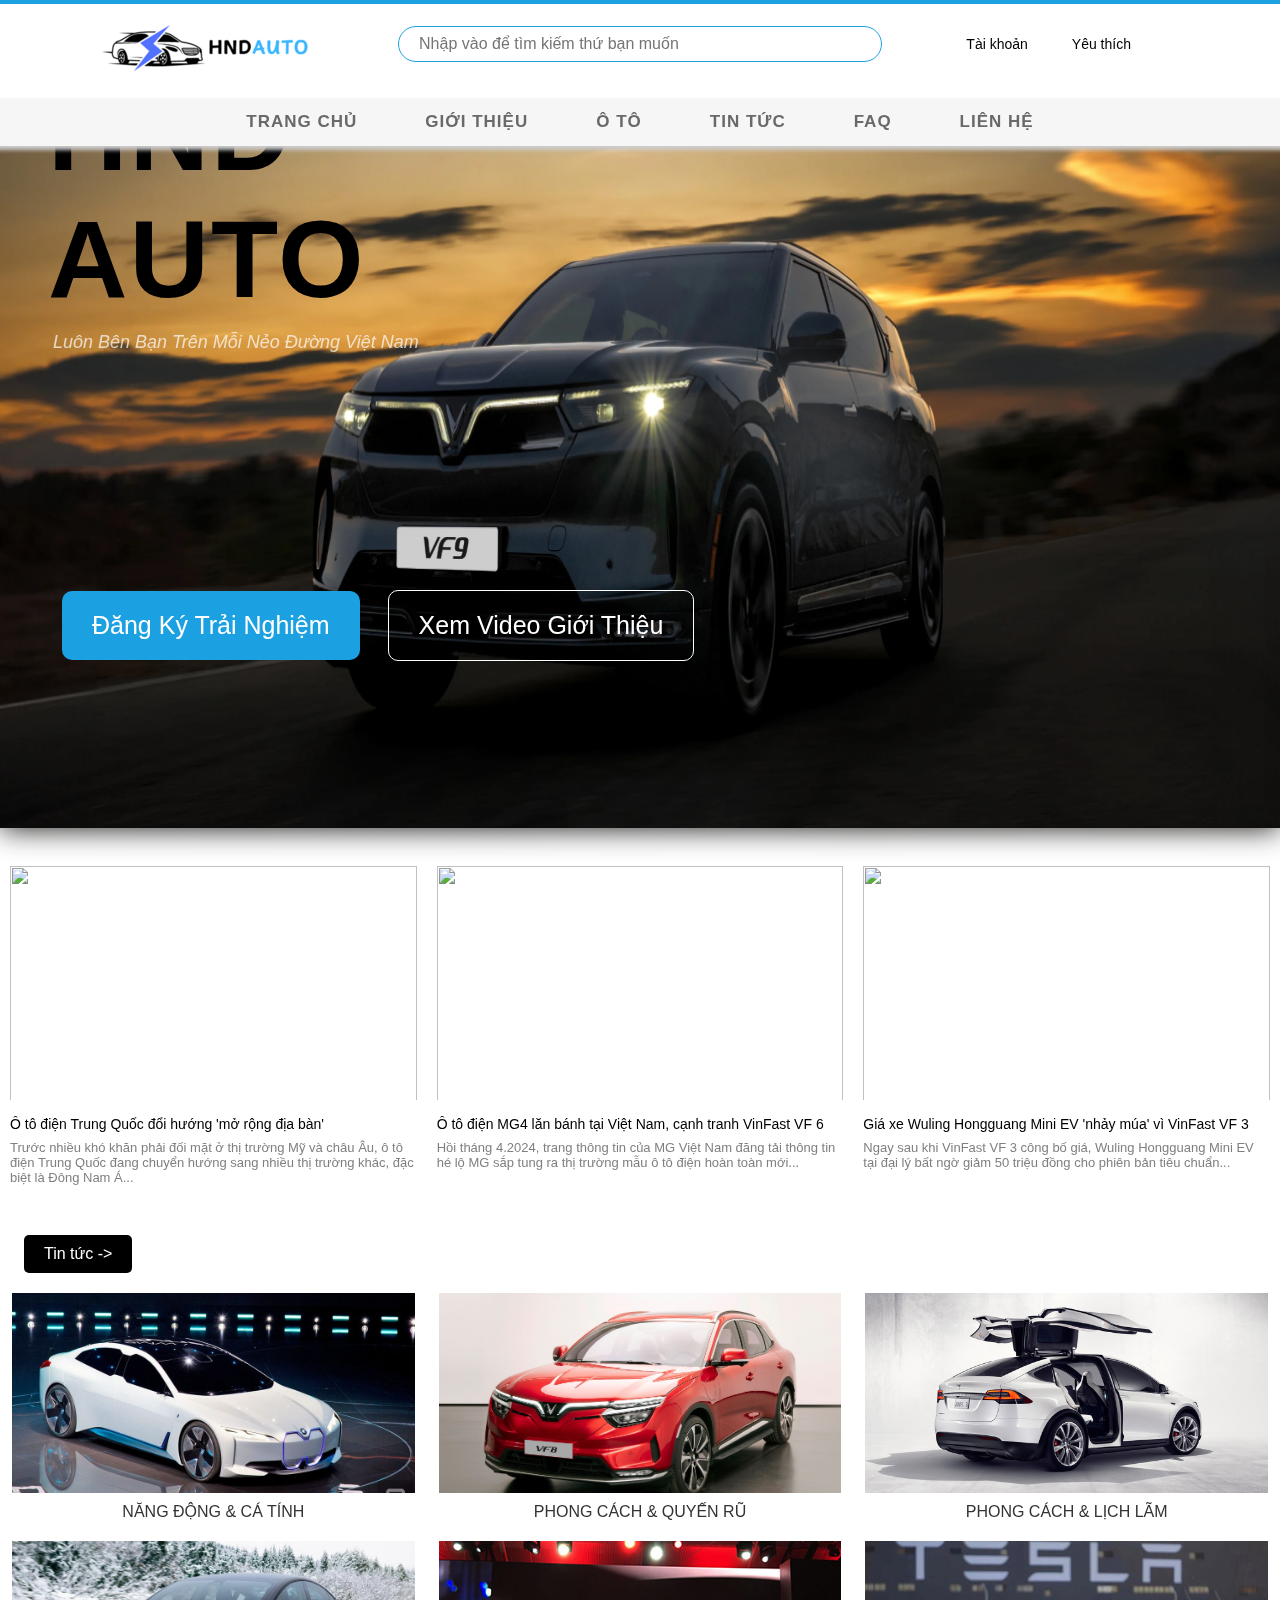
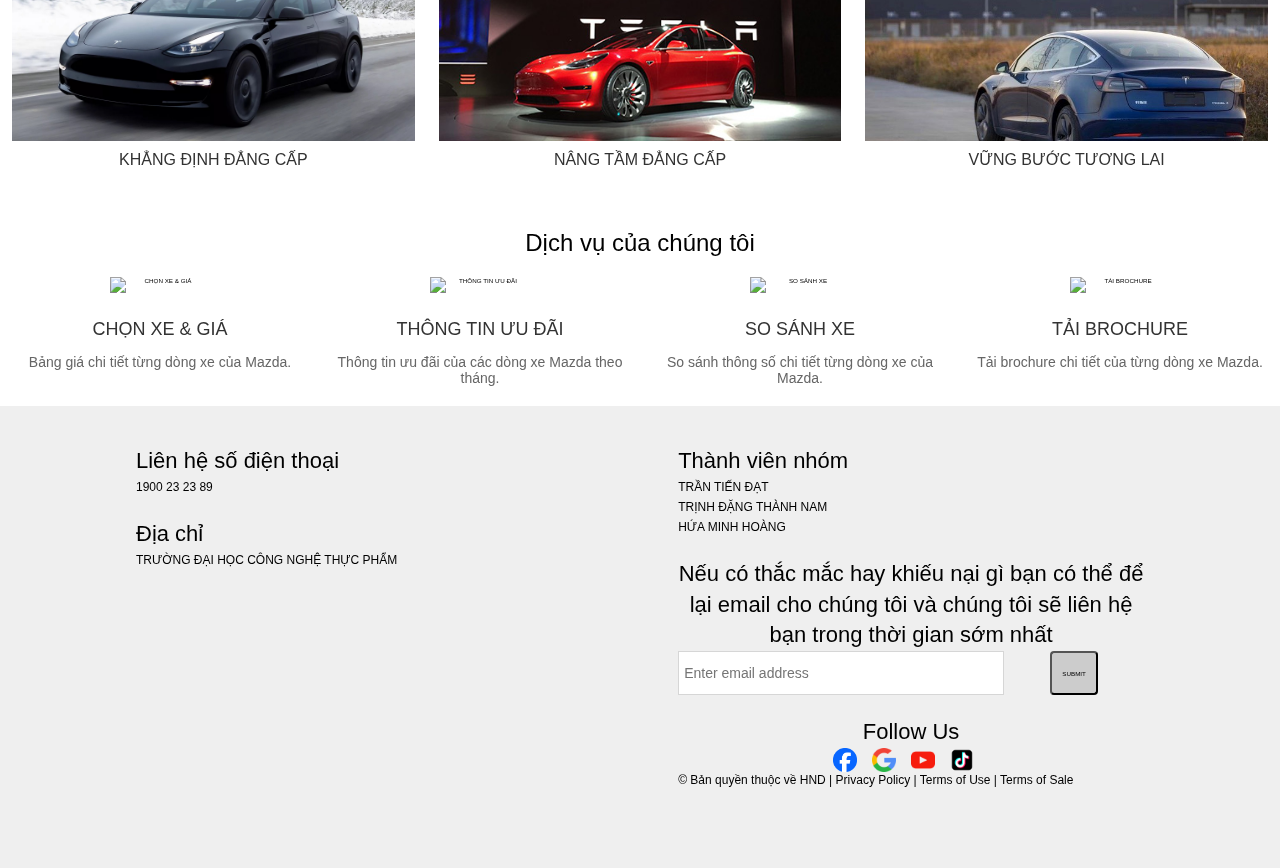
==== index.html @ 50265cb8 "up" ====
<!DOCTYPE html>
<html lang="en">

<head>
    <meta charset="UTF-8" />
    <meta http-equiv="X-UA-Compatible" content="IE=edge" />
    <meta name="viewport" content="width=device-width, initial-scale=1.0" />
    <link rel="icon" type="image/x-icon" href="./assets/imgs/logo/VinFast-logo.svg">
    <link rel="stylesheet" href="https://cdnjs.cloudflare.com/ajax/libs/font-awesome/6.3.0/css/all.min.css"
        integrity="sha512-SzlrxWUlpfuzQ+pcUCosxcglQRNAq/DZjVsC0lE40xsADsfeQoEypE+enwcOiGjk/bSuGGKHEyjSoQ1zVisanQ=="
        crossorigin="anonymous" referrerpolicy="no-referrer" />
    <link rel="stylesheet" type="text/css" href="https://cdn.jsdelivr.net/npm/slick-carousel@1.8.1/slick/slick.css" />
    <link rel="stylesheet" href="./assets/css/reset.css" />
    <link rel="stylesheet" href="./assets/css/config.css" />
    <link rel="stylesheet" href="./assets/css/grid.css" />
    <link rel="stylesheet" href="./assets/css/style.css" />
    <link rel="stylesheet" href="./assets/css/homepage.css" />
    <link rel="stylesheet" href="./assets/css/responsive.css" />
    <title>HND Auto</title>
</head>

<body>
    <div class="web-container">
        <!-- Header Mobile -->
        <header id="header-mobile">
            <nav class="nav-bar">
                <a href="./index.html" class="center logo-link full-h">
                    <img src="./assets/imgs/logo/HND.png" alt="logo" class="logo-img full-h" />
                </a>

                <ul class="nav-menu">
                    <div data-page="trang-chu" class="navbar-item">
                        <a class="nav-link" data-link="homepage" href="./index.html">
                            Trang chủ
                        </a>
                    </div>
                    <div data-page="gioi-thieu" class="navbar-item">
                        <a class="nav-link" data-link="gioiThieu" href="./assets/pages/gioiThieu.html">
                            Giới thiệu
                        </a>
                    </div>
                    <div data-page="xe-dien" class="navbar-item">
                        <a class="nav-link" data-link="xeDien" href="./assets/pages/carsPage.html">
                            Ô tô
                        </a>
                    </div>
                    <div data-page="news" class="navbar-item">
                        <a class="nav-link" data-link="tinTuc" href="./assets/pages/tinTuc.html">
                            Tin tức
                        </a>
                    </div>
                    <div data-page="faq" class="navbar-item">
                        <a class="nav-link" data-link="FAQ" href="./assets/pages/FAQ.html">
                            FAQ
                        </a>
                    </div>
                    <div data-page="contact" class="navbar-item">
                        <a class="nav-link" data-link="lienHe" href="./assets/pages/lienHe.html">
                            Liên hệ
                        </a>
                    </div>
                </ul>
                <div class="account-box">
                    <a href="#" class="account-link center">
                        <i class="fa-solid fa-user"></i>
                    </a>
                    <ul class="account-tool">
                        <li class="account-tool__item center">
                            <a href="./assets/pages/account_signin.html" class="account-tool__item-link">Đăng Nhập</a>
                        </li>
                        <li class="account-tool__item center">
                            <a href="./assets/pages/account_signup.html" class="account-tool__item-link">Đăng Ký</a>
                        </li>
                    </ul>
                </div>
                <div class="favorite-box">
                    <i class="fa-solid fa-heart fa-beat"><span class="status">0</span></i>
                    <div class="favorite-info">
                        <span class="favorite-infor__title">
                            Những ô tô yêu thích (<span class="favorite-info__status">0</span>)
                        </span>
                        <div class="favorite-list">
                            <i class="fa-solid fa-heart favorite-info__no-cart-icon fa-beat"></i>
                            <span class="favorite-info__no-cart-title">Hiện chưa có ô tô yêu thích, hãy thêm ngay
                                nhé!</span>
                        </div>
                    </div>
                </div>
                <div class="cart-box">
                    <a href="./assets/pages/cart.html" class="cart-link center">
                        <i class="fa-solid fa-cart-shopping fa-bounce">
                            <span class="status">0</span>
                        </i>
                    </a>
                </div>
                <div class="hamburger">
                    <span class="bar"></span>
                    <span class="bar"></span>
                    <span class="bar"></span>
                </div>
            </nav>
        </header>

        <!-- Header -->
        <header id="header">
            <div class="row header-top">
                <div class="col center logo l-3 m-6 s-12 full-h">
                    <a href="./index.html" class="center logo-link full-h">
                        <img src="./assets/imgs/logo/HND.png" alt="logo" class="logo-img full-h" />
                    </a>
                </div>
                <div class="col l-5">
                    <div class="search-box center center-m">
                        <input type="text" placeholder="Nhập vào để tìm kiếm thứ bạn muốn" class="search-input" />
                        <button class="search-btn center">
                            <i class="fa-solid fa-magnifying-glass"></i>
                        </button>
                    </div>
                </div>
                <div class="col logo l-3 m-6 s-12 account-and-cart center">
                    <div class="account-box">
                        <a href="./assets/pages/account.html" class="account-link center">
                            <i class="fa-solid fa-user"></i>
                            <span>Tài khoản</span>
                        </a>
                        <ul class="account-tool">
                            <li class="account-tool__item center">
                                <a href="./assets/pages/account_signin.html" class="account-tool__item-link">Đăng
                                    Nhập</a>
                            </li>
                            <li class="account-tool__item center">
                                <a href="./assets/pages/account_signup.html" class="account-tool__item-link">Đăng Ký</a>
                            </li>
                        </ul>
                    </div>
                    <div class="favorite-box">
                        <i class="fa-solid fa-heart fa-beat"><span class="status">0</span></i>
                        <span>Yêu thích</span>
                        <div class="favorite-info">
                            <span class="favorite-infor__title">
                                Những ô tô yêu thích (<span class="favorite-info__status">0</span>)
                            </span>
                            <div class="favorite-list">
                                <i class="fa-solid fa-heart favorite-info__no-cart-icon fa-beat"></i>
                                <span class="favorite-info__no-cart-title">Hiện chưa có ô tô yêu thích, hãy thêm
                                    ngay nhé!</span>
                            </div>
                        </div>
                    </div>
                    <div class="cart-box">
                        <a href="./assets/pages/cart.html" class="cart-link center">
                            <i class="fa-solid fa-cart-shopping fa-bounce">
                                <span class="status">0</span>
                            </i>
                        </a>
                    </div>
                </div>
            </div>
            <div class="row navbar center">
                <div class="navbar-list center">
                    <div data-page="trang-chu" class="navbar-item">
                        <a class="navbar-item__link" data-link="homepage" href="./index.html">
                            Trang chủ
                        </a>
                    </div>
                    <div data-page="gioi-thieu" class="navbar-item">
                        <a class="navbar-item__link" data-link="gioiThieu" href="./assets/pages/gioiThieu.html">
                            Giới thiệu
                        </a>
                    </div>
                    <div data-page="xe-dien" class="navbar-item">
                        <a class="navbar-item__link" data-link="carsPage" href="./assets/pages/carsPage.html">
                            Ô tô
                            <i class="fa-solid fa-angle-down"></i>
                        </a>
                        <div class="navbar-item__sublist-box">
                            <ul class="navbar-item__sublist">
                                <li class="navbar-item__sublist-item">
                                    <a href="#" class="navbar-item__sublist-item-link">Vinfast</a>
                                    <ul class="navbar-item__sublist-item__list">
                                        <li class="navbar-item__sublist-item__item">
                                            <a href="#" class="navbar-item__sublist-item__link">
                                                VF 3
                                            </a>
                                        </li>
                                        <li class="navbar-item__sublist-item__item">
                                            <a href="#" class="navbar-item__sublist-item__link">
                                                VF 5
                                            </a>
                                        </li>
                                        <li class="navbar-item__sublist-item__item">
                                            <a href="#" class="navbar-item__sublist-item__link">
                                                VF 6
                                            </a>
                                        </li>
                                    </ul>
                                </li>
                                <li class="navbar-item__sublist-item">
                                    <a href="#" class="navbar-item__sublist-item-link">Tesla</a>
                                    <ul class="navbar-item__sublist-item__list">
                                        <li class="navbar-item__sublist-item__item">
                                            <a href="#" class="navbar-item__sublist-item__link">
                                                Model S
                                            </a>
                                        </li>
                                        <li class="navbar-item__sublist-item__item">
                                            <a href="#" class="navbar-item__sublist-item__link">
                                                Model 3
                                            </a>
                                        </li>
                                        <li class="navbar-item__sublist-item__item">
                                            <a href="#" class="navbar-item__sublist-item__link">
                                                Model X
                                            </a>
                                        </li>
                                    </ul>
                                </li>
                                <li class="navbar-item__sublist-item">
                                    <a href="#" class="navbar-item__sublist-item-link">BMW</a>
                                    <ul class="navbar-item__sublist-item__list">
                                        <li class="navbar-item__sublist-item__item">
                                            <a href="#" class="navbar-item__sublist-item__link">
                                                i3
                                            </a>
                                        </li>
                                        <li class="navbar-item__sublist-item__item">
                                            <a href="#" class="navbar-item__sublist-item__link">
                                                i4
                                            </a>
                                        </li>
                                        <li class="navbar-item__sublist-item__item">
                                            <a href="#" class="navbar-item__sublist-item__link">
                                                iX
                                            </a>
                                        </li>
                                    </ul>
                                </li>
                            </ul>
                        </div>
                    </div>
                    <div data-page="news" class="navbar-item">
                        <a class="navbar-item__link" data-link="tinTuc" href="./assets/pages/tinTuc.html">
                            Tin tức
                        </a>
                    </div>
                    <div data-page="faq" class="navbar-item">
                        <a class="navbar-item__link" data-link="FAQ" href="./assets/pages/FAQ.html">
                            FAQ
                        </a>
                    </div>
                    <div data-page="contact" class="navbar-item">
                        <a class="navbar-item__link" data-link="lienHe" href="./assets/pages/lienHe.html">
                            Liên hệ
                        </a>
                    </div>
                </div>
            </div>
        </header>

        <div id="content">
            <div class="content-top__container">
                <div class="content-top__subtitle">
                    <h3>#Welcome To</h3>
                </div>
                <div class="content-top__title">
                    <h1>
                        HND <br />
                        Auto
                    </h1>
                </div>
                <div class="content-top__decs">
                    Luôn bên bạn trên mỗi nẻo đường Việt Nam
                </div>
                <div class="content-top__btn-container">
                    <a href="https://forms.gle/UkRj8v23UmGdP8iK8" target="_blank">
                        <span class="content-top__btn">Đăng Ký Trải Nghiệm</span>
                    </a>
                    <span class="content-top__btn--transparent" id="showIntrolBtn">Xem video giới thiệu</span>
                </div>
            </div>
            <div class="video-introl">
                <div class="bg-blur"></div>
                <button id="closeIntrolBtn">
                    <i class="fa-solid fa-xmark"></i>
                </button>
                <div class="video">
                    <iframe src="https://www.youtube.com/embed/nejlAUY5gEw?si=wZjkUZB9h2phAaC5"
                        title="YouTube video player" frameborder="0"
                        allow="accelerometer; autoplay; clipboard-write; encrypted-media; gyroscope; picture-in-picture; web-share"
                        allowfullscreen></iframe>
                </div>
            </div>
            <div class="content-middle__container">
                <div class="content-middle__news row">
                    <div class="content__news__mainpage-box col l-4 m-6 c-12">
                        <img class="content__news__mainpage-img"
                            src="https://images2.thanhnien.vn/zoom/736_460/528068263637045248/2024/5/18/23a-1716043561722779216629-43-0-683-1024-crop-1716043807128457269983.jpg" />
                        <h3 class="content__news__mainpage-title">
                            Ô tô điện Trung Quốc đổi hướng 'mở rộng địa bàn'
                        </h3>
                        <span class="content__news__mainpage-text">Trước nhiều khó khăn phải đối mặt ở thị trường Mỹ và
                            châu Âu, ô tô
                            điện Trung Quốc đang chuyển hướng sang nhiều thị trường khác, đặc biệt là Đông Nam
                            Á...</span>
                    </div>
                    <div class="content__news__mainpage-box col l-4 m-6 c-12">
                        <img class="content__news__mainpage-img"
                            src="https://images2.thanhnien.vn/thumb_w/640/528068263637045248/2024/5/16/mg4-1715824126773886792230.jpg" />
                        <h3 class="content__news__mainpage-title">
                            Ô tô điện MG4 lăn bánh tại Việt Nam, cạnh tranh VinFast VF 6
                        </h3>
                        <span class="content__news__mainpage-text">Hồi tháng 4.2024, trang thông tin của MG Việt Nam
                            đăng tải thông
                            tin hé lộ MG sắp tung ra thị trường mẫu ô tô điện hoàn toàn mới...</span>
                    </div>
                    <div class="content__news__mainpage-box col l-4 m-6 c-12">
                        <img class="content__news__mainpage-img"
                            src="https://images2.thanhnien.vn/thumb_w/640/528068263637045248/2023/6/30/wuling-mini-ev-7-16880949190071025305799.jpg" />
                        <h3 class="content__news__mainpage-title">
                            Giá xe Wuling Hongguang Mini EV 'nhảy múa' vì VinFast VF 3
                        </h3>
                        <span class="content__news__mainpage-text">Ngay sau khi VinFast VF 3 công bố giá, Wuling
                            Hongguang Mini EV tại
                            đại lý bất ngờ giảm 50 triệu đồng cho phiên bản tiêu chuẩn...</span>
                    </div>
                    <div class="content__news-button">
                        <a href="./assets/pages/tinTuc.html" class="news-button">Tin tức -></a>
                    </div>
                </div>
                <div class="content-middle__image-text__overview row">
                    <div class="col l-4 m-6 c-12">
                        <div class="image-text-box">
                            <img src="./assets/imgs/slider/slider_1.jpg" alt="Image 1" class="overview-img">
                            <p class="overview-text">NĂNG ĐỘNG & CÁ TÍNH</p>
                        </div>
                    </div>
                    <div class="col l-4 m-6 c-12">
                        <div class="image-text-box">
                            <img src="./assets/imgs/slider/slider_2.jpg" alt="Image 2" class="overview-img">
                            <p class="overview-text">PHONG CÁCH & QUYẾN RŨ</p>
                        </div>
                    </div>
                    <div class="col l-4 m-6 c-12">
                        <div class="image-text-box">
                            <img src="./assets/imgs/slider/slider_3.jpg" alt="Image 3" class="overview-img">
                            <p class="overview-text">PHONG CÁCH & LỊCH LÃM</p>
                        </div>
                    </div>
                    <div class="col l-4 m-6 c-12">
                        <div class="image-text-box">
                            <img src="./assets/imgs/slider/slider_4.jpg" alt="Image 4" class="overview-img">
                            <p class="overview-text">KHẲNG ĐỊNH ĐẲNG CẤP</p>
                        </div>
                    </div>
                    <div class="col l-4 m-6 c-12">
                        <div class="image-text-box">
                            <img src="./assets/imgs/slider/slider_5.jpg" alt="Image 5" class="overview-img">
                            <p class="overview-text">NÂNG TẦM ĐẲNG CẤP</p>
                        </div>
                    </div>
                    <div class="col l-4 m-6 c-12">
                        <div class="image-text-box">
                            <img src="./assets/imgs/slider/slider_6.jpg" alt="Image 6" class="overview-img">
                            <p class="overview-text">VỮNG BƯỚC TƯƠNG LAI</p>
                        </div>
                    </div>
                </div>
                <!-- Phần content-middle__service -->
                <div class="content-middle__service">
                    <h2 class="content-middle__service-title">Dịch vụ của chúng tôi</h2>
                    <div class="content-middle__service-items row">
                        <!-- CHỌN XE & GIÁ -->
                        <div class="content-middle__service-item col l-3 m-6 c-12">
                            <img src="https://mazdamotors.vn/media/e2cnw5aw/icn_finance_your_mazda-min.png"
                                alt="CHỌN XE & GIÁ">
                            <h3 class="content-middle__service-item-title">CHỌN XE & GIÁ</h3>
                            <p class="content-middle__service-item-desc">Bảng giá chi tiết từng dòng xe của Mazda.</p>
                        </div>

                        <!-- THÔNG TIN ƯU ĐÃI -->
                        <div class="content-middle__service-item col l-3 m-6 c-12">
                            <img src="https://mazdamotors.vn/media/oqxffp5s/icn_special_offers-min.png"
                                alt="THÔNG TIN ƯU ĐÃI">
                            <h3 class="content-middle__service-item-title">THÔNG TIN ƯU ĐÃI</h3>
                            <p class="content-middle__service-item-desc">Thông tin ưu đãi của các dòng xe Mazda theo
                                tháng.</p>
                        </div>

                        <!-- SO SÁNH XE -->
                        <div class="content-middle__service-item col l-3 m-6 c-12">
                            <img src="https://mazdamotors.vn/media/2hxphb31/compare-min.png" alt="SO SÁNH XE">
                            <h3 class="content-middle__service-item-title">SO SÁNH XE</h3>
                            <p class="content-middle__service-item-desc">So sánh thông số chi tiết từng dòng xe của
                                Mazda.</p>
                        </div>

                        <!-- TẢI BROCHURE -->
                        <div class="content-middle__service-item col l-3 m-6 c-12">
                            <img src="https://mazdamotors.vn/media/ibrfhewx/brochure-min.png" alt="TẢI BROCHURE">
                            <h3 class="content-middle__service-item-title">TẢI BROCHURE</h3>
                            <p class="content-middle__service-item-desc">Tải brochure chi tiết của từng dòng xe Mazda.
                            </p>
                        </div>
                    </div>
                </div>
            </div>
        </div>
        <footer id="footer">
            <div class="footer-container">
                <div class="footer-left">
                    <h6 class="footer-hdr">Liên hệ số điện thoại</h6>
                    <ul class="footer-links-sub">
                        <li>
                            <a href="tel:1900 23 23 89" class="footer__phone-contact">1900 23 23 89</a>
                        </li>
                    </ul>
                    <h6 class="footer-hdr">Địa chỉ</h6>
                    <ul class="footer-links-sub">
                        <li>
                            <a href="" rel="nofollow">Trường đại học Công Nghệ Thực phẩm</a>
                        </li>
                        <li>
                            <iframe class="map"
                                src="https://www.google.com/maps/embed?pb=!1m18!1m12!1m3!1d3919.0672268165654!2d106.6264673140711!3d10.806163161600724!2m3!1f0!2f0!3f0!3m2!1i1024!2i768!4f13.1!3m3!1m2!1s0x31752be27d8b4f4d%3A0x92dcba2950430867!2zVHLGsOG7nW5nIMSQ4bqhaSBo4buNYyBDw7RuZyBuZ2hp4buHcCBUaOG7sWMgcGjhuqltIFRQLkhDTQ!5e0!3m2!1svi!2s!4v1680999373482!5m2!1svi!2s"
                                style="border: 0; display: block" allowfullscreen="" loading="lazy"
                                referrerpolicy="no-referrer-when-downgrade"></iframe>
                        </li>
                    </ul>
                </div>
                <div class="footer-right">
                    <div class="footer-list-wrap">
                        <h6 class="footer-hdr">Thành viên nhóm</h6>
                        <ul class="footer-links-sub">
                            <li class="footer-members">
                                <a href="https://www.facebook.com/profile.php?id=100031877917562&mibextid=LQQJ4d"
                                    class="member-name link">
                                    Trần Tiến Đạt
                                </a>
                            </li>
                            <li class="footer-members">
                                <a href="https://www.facebook.com/t.namdz112?mibextid=LQQJ4" class="member-name link">
                                    Trịnh Đặng Thành Nam
                                </a>
                            </li>
                            <li class="footer-members">
                                <a href="https://www.facebook.com/huahoang6868?mibextid=LQQJ4d"
                                    class="member-name link">
                                    Hứa Minh Hoàng
                                </a>
                            </li>
                        </ul>
                    </div>
                    <div class="footer-email">
                        <h6 class="footer-hdr">
                            Nếu có thắc mắc hay khiếu nại gì bạn có thể để lại
                            email cho chúng tôi và chúng tôi sẽ liên hệ bạn
                            trong thời gian sớm nhất
                        </h6>
                        <div id="footer-email" class="footer-email-form">
                            <form id="footerEmailForm" action="#">
                                <input type="text" name="email_address_" id="footerEmailInput" class="input"
                                    placeholder="Enter email address" />
                                <input type="submit" class="button" value="SUBMIT" />
                            </form>
                        </div>
                        <div class="footer-email-privacy-policy"></div>
                    </div>
                    <!--/.footer-email-->
                    <div class="footer-social">
                        <h6 class="footer-hdr">Follow Us</h6>
                        <ul>
                            <li>
                                <a href="https://www.facebook.com/VinFastAuto.Official" target="_blank">
                                    <img width="24" height="24" alt="Like us on Facebook"
                                        src="./assets/imgs/logo/facebook.png" />
                                </a>
                            </li>
                            <li>
                                <a href="https://vinfastauto.com/vn_vi" target="_blank">
                                    <img width="24" height="24" alt="Follow us on Google+"
                                        src="./assets/imgs/logo/google.png" />
                                </a>
                            </li>
                            <li>
                                <a href="https://www.youtube.com/channel/UCA5OijDHvvWJ3vy5iVdWcAQ" target="_blank">
                                    <img width="24" height="24" alt="Follow us on YouTube"
                                        src="./assets/imgs/logo/youtube.png" />
                                </a>
                            </li>
                            <li>
                                <a target="_blank" href="https://www.tiktok.com/@vinfastofficial">
                                    <img width="24" height="24" alt="Follow us on Instagram"
                                        src="./assets/imgs/logo/tiktok.png" />
                                </a>
                            </li>
                        </ul>
                    </div>
                    <!--/.footer-social-->
                    <div class="footer-legal">
                        <p>
                            &copy; Bản quyền thuộc về HND |
                            <a href="#" rel="nofollow">Privacy Policy</a>
                            |
                            <a href="#" rel="nofollow">Terms of Use</a>
                            |
                            <a href="#" rel="nofollow">Terms of Sale</a>
                        </p>
                    </div>
                </div>
            </div>
        </footer>

    </div>
    <script type="text/javascript" src="https://code.jquery.com/jquery-1.11.0.min.js"></script>
    <script type="text/javascript" src="https://code.jquery.com/jquery-migrate-1.2.1.min.js"></script>
    <script type="text/javascript" src="https://cdn.jsdelivr.net/npm/slick-carousel@1.8.1/slick/slick.min.js"></script>
    <script src="./assets/js/main.js"></script>
    <script src="./assets/js/homepage.js"></script>
</body>

</html>
---- assets/css/config.css ----
:root {
    --header-height: 80px;
    --primary-color: #1ba0e2;
    --text-color: #696969;
}

body {
    font-family: -apple-system, BlinkMacSystemFont, "Segoe UI", Roboto,
        "Helvetica Neue", Arial, sans-serif, "Apple Color Emoji",
        "Segoe UI Emoji", "Segoe UI Symbol";
}

.center {
    display: flex !important;
    justify-content: center;
    align-items: center;
}

.center-m {
    margin: auto;
}

.text-c {
    text-align: center;
}

.full-h {
    height: 100%;
}

.full-w {
    width: 100%;
}
---- assets/css/grid.css ----
.grid {
    width: 100%;
    display: block;
    padding: 0;
}

.grid.wide {
    max-width: 1200px;
    margin: 0 auto;
}

.row.no-gutters .col {
    padding-left: 0;
    padding-right: 0;
}

.row {
    display: flex;
    flex-wrap: wrap;
    margin-right: -4px;
    margin-left: -4px;
}

.col {
    padding-left: 4px;
    padding-right: 4px;
}

.c-0 {
    display: none;
}

.c-1,
.c-2,
.c-3,
.c-4,
.c-5,
.c-6,
.c-7,
.c-8,
.c-9,
.c-10,
.c-11,
.c-12 {
    display: block;
}

.c-1 {
    flex: 0 0 8.33333%;
    width: 8.33333%;
}

.c-2 {
    flex: 0 0 16.66667%;
    max-width: 16.66667%;
}

.c-2-4 {
    flex: 0 0 20%;
    max-width: 20%;
}

.c-3 {
    flex: 0 0 25%;
    max-width: 25%;
}

.c-4 {
    flex: 0 0 33.33333%;
    max-width: 33.33333%;
}

.c-5 {
    flex: 0 0 41.66667%;
    max-width: 41.66667%;
}

.c-6 {
    flex: 0 0 50%;
    max-width: 50%;
}

.c-7 {
    flex: 0 0 58.33333%;
    max-width: 58.33333%;
}

.c-8 {
    flex: 0 0 66.66667%;
    max-width: 66.66667%;
}

.c-9 {
    flex: 0 0 75%;
    max-width: 75%;
}

.c-10 {
    flex: 0 0 83.33333%;
    max-width: 83.33333%;
}

.c-11 {
    flex: 0 0 91.66667%;
    max-width: 91.66667%;
}

.c-12 {
    flex: 0 0 100%;
    max-width: 100%;
}

/* Offset */

.c-o-1 {
    margin-left: 8.33333%;
}

.c-o-2 {
    margin-left: 16.66667%;
}

.c-o-3 {
    margin-left: 25%;
}

.c-o-4 {
    margin-left: 33.33333%;
}

.c-o-5 {
    margin-left: 41.66667%;
}

.c-o-6 {
    margin-left: 50%;
}

.c-o-7 {
    margin-left: 58.33333%;
}

.c-o-8 {
    margin-left: 66.66667%;
}

.c-o-9 {
    margin-left: 75%;
}

.c-o-10 {
    margin-left: 83.33333%;
}

.c-o-11 {
    margin-left: 91.66667%;
}

/* Tablet -> PC low solution*/

@media (min-width: 740px) and (max-width: 1023px) {
    .wide {
        width: 644px;
    }
}

/* Tablet */

@media (min-width: 740px) {
    .row {
        margin-right: -8px;
        margin-left: -8px;
    }

    .col {
        padding-left: 8px;
        padding-right: 8px;
    }

    .m-0 {
        display: none;
    }

    .m-1,
    .m-2,
    .m-3,
    .m-4,
    .m-5,
    .m-6,
    .m-7,
    .m-8,
    .m-9,
    .m-10,
    .m-11,
    .m-12 {
        display: block;
    }

    .m-1 {
        flex: 0 0 8.33333%;
        max-width: 8.33333%;
    }

    .m-2 {
        flex: 0 0 16.66667%;
        max-width: 16.66667%;
    }

    .m-2-4 {
        flex: 0 0 20%;
        max-width: 20%;
    }

    .m-3 {
        flex: 0 0 25%;
        max-width: 25%;
    }

    .m-4 {
        flex: 0 0 33.33333%;
        max-width: 33.33333%;
    }

    .m-5 {
        flex: 0 0 41.66667%;
        max-width: 41.66667%;
    }

    .m-6 {
        flex: 0 0 50%;
        max-width: 50%;
    }

    .m-7 {
        flex: 0 0 58.33333%;
        max-width: 58.33333%;
    }

    .m-8 {
        flex: 0 0 66.66667%;
        max-width: 66.66667%;
    }

    .m-9 {
        flex: 0 0 75%;
        max-width: 75%;
    }

    .m-10 {
        flex: 0 0 83.33333%;
        max-width: 83.33333%;
    }

    .m-11 {
        flex: 0 0 91.66667%;
        max-width: 91.66667%;
    }

    .m-12 {
        flex: 0 0 100%;
        max-width: 100%;
    }

    .m-o-1 {
        margin-left: 33.33333%;
    }

    .m-o-2 {
        margin-left: 16.66667%;
    }

    .m-o-3 {
        margin-left: 25%;
    }

    .m-o-4 {
        margin-left: 33.33333%;
    }

    .m-o-5 {
        margin-left: 41.66667%;
    }

    .m-o-6 {
        margin-left: 50%;
    }

    .m-o-7 {
        margin-left: 58.33333%;
    }

    .m-o-8 {
        margin-left: 66.66667%;
    }

    .m-o-9 {
        margin-left: 75%;
    }

    .m-o-10 {
        margin-left: 83.33333%;
    }

    .m-o-11 {
        margin-left: 91.66667%;
    }
}

/* PC low solution */

@media (min-width: 1024px) and (max-width: 1239px) {
    .wide {
        width: 984px;
    }

    .wide .row {
        margin-right: -12px;
        margin-left: -12px;
    }

    .row.sm-gutters {
        margin-right: -5px;
        margin-left: -5px;
    }

    .wide .col {
        padding-right: 12px;
        padding-left: 12px;
    }

    .row.sm-gutters .col {
        padding-right: 5px;
        padding-left: 5px;
    }

    .wide .l-0 {
        display: none;
    }

    .wide .l-1,
    .wide .l-2,
    .wide .l-3,
    .wide .l-4,
    .wide .l-5,
    .wide .l-6,
    .wide .l-7,
    .wide .l-8,
    .wide .l-9,
    .wide .l-10,
    .wide .l-11,
    .wide .l-12 {
        display: block;
    }

    .wide .l-1 {
        flex: 0 0 8.33333%;
        max-width: 8.33333%;
    }

    .wide .l-2 {
        flex: 0 0 16.66667%;
        max-width: 16.66667%;
    }

    .wide .l-3 {
        flex: 0 0 25%;
        max-width: 25%;
    }

    .wide .l-4 {
        flex: 0 0 33.33333%;
        max-width: 33.33333%;
    }

    .wide .l-5 {
        flex: 0 0 41.66667%;
        max-width: 41.66667%;
    }

    .wide .l-6 {
        flex: 0 0 50%;
        max-width: 50%;
    }

    .wide .l-7 {
        flex: 0 0 58.33333%;
        max-width: 58.33333%;
    }

    .wide .l-8 {
        flex: 0 0 66.66667%;
        max-width: 66.66667%;
    }

    .wide .l-9 {
        flex: 0 0 75%;
        max-width: 75%;
    }

    .wide .l-10 {
        flex: 0 0 83.33333%;
        max-width: 83.33333%;
    }

    .wide .l-11 {
        flex: 0 0 91.66667%;
        max-width: 91.66667%;
    }

    .wide .l-12 {
        flex: 0 0 100%;
        max-width: 100%;
    }

    .wide .l-o-1 {
        margin-left: 33.33333%;
    }

    .wide .l-o-2 {
        margin-left: 16.66667%;
    }

    .wide .l-o-3 {
        margin-left: 25%;
    }

    .wide .l-o-4 {
        margin-left: 33.33333%;
    }

    .wide .l-o-5 {
        margin-left: 41.66667%;
    }

    .wide .l-o-6 {
        margin-left: 50%;
    }

    .wide .l-o-7 {
        margin-left: 58.33333%;
    }

    .wide .l-o-8 {
        margin-left: 66.66667%;
    }

    .wide .l-o-9 {
        margin-left: 75%;
    }

    .wide .l-o-10 {
        margin-left: 83.33333%;
    }

    .wide .l-o-11 {
        margin-left: 91.66667%;
    }
}

/* PC low solution */

@media (min-width: 1113px) {
    .row {
        margin-right: -12px;
        margin-left: -12px;
    }

    .row.sm-gutters {
        margin-right: -5px;
        margin-left: -5px;
    }

    .col {
        padding-right: 12px;
        padding-left: 12px;
    }

    .row.sm-gutters .col {
        padding-right: 5px;
        padding-left: 5px;
    }

    .l-0 {
        display: none;
    }

    .l-1,
    .l-2,
    .l-2-4,
    .l-3,
    .l-4,
    .l-5,
    .l-6,
    .l-7,
    .l-8,
    .l-9,
    .l-10,
    .l-11,
    .l-12 {
        display: block;
    }

    .l-1 {
        flex: 0 0 8.33333%;
        max-width: 8.33333%;
    }

    .l-2 {
        flex: 0 0 16.66667%;
        max-width: 16.66667%;
    }

    .l-2-4 {
        flex: 0 0 20%;
        max-width: 20%;
    }

    .l-3 {
        flex: 0 0 25%;
        max-width: 25%;
    }

    .l-4 {
        flex: 0 0 33.33333%;
        max-width: 33.33333%;
    }

    .l-5 {
        flex: 0 0 41.66667%;
        max-width: 41.66667%;
    }

    .l-6 {
        flex: 0 0 50%;
        max-width: 50%;
    }

    .l-7 {
        flex: 0 0 58.33333%;
        max-width: 58.33333%;
    }

    .l-8 {
        flex: 0 0 66.66667%;
        max-width: 66.66667%;
    }

    .l-9 {
        flex: 0 0 75%;
        max-width: 75%;
    }

    .l-10 {
        flex: 0 0 83.33333%;
        max-width: 83.33333%;
    }

    .l-11 {
        flex: 0 0 91.66667%;
        max-width: 91.66667%;
    }

    .l-12 {
        flex: 0 0 100%;
        max-width: 100%;
    }

    .l-o-1 {
        margin-left: 33.33333%;
    }

    .l-o-2 {
        margin-left: 16.66667%;
    }

    .l-o-3 {
        margin-left: 25%;
    }

    .l-o-4 {
        margin-left: 33.33333%;
    }

    .l-o-5 {
        margin-left: 41.66667%;
    }

    .l-o-6 {
        margin-left: 50%;
    }

    .l-o-7 {
        margin-left: 58.33333%;
    }

    .l-o-8 {
        margin-left: 66.66667%;
    }

    .l-o-9 {
        margin-left: 75%;
    }

    .l-o-10 {
        margin-left: 83.33333%;
    }

    .l-o-11 {
        margin-left: 91.66667%;
    }
}
---- assets/css/style.css ----
.alertBox {
    display: flex;
    justify-content: space-between;
    align-items: center;
    padding: 20px;
    background-color: #04aa6d;
    color: white;
    font-size: 1.8rem;
    font-weight: 600;
    position: fixed;
    top: 0;
    right: 0;
    left: 0;
    z-index: 999;
    transform: translateX(100%);
    opacity: 0;
    transition: all cubic-bezier(0.175, 0.885, 0.32, 1.275) 1s;
}

.closebtn {
    color: white;
    font-weight: bold;
    float: right;
    font-size: 4rem;
    padding: 14px;
    line-height: 20px;
    cursor: pointer;
    transition: 0.3s;
}

.closebtn:hover {
    color: black;
}

.web-container {
    width: 100%;
    max-width: 100%;
}

.content-slider__prev-btn,
.content-slider__next-btn {
    position: absolute;
    top: 50%;
    transform: translateY(-50%);
    border-radius: 100%;
    width: 46px;
    height: 46px;
    padding: 8px;
    border: none;
    background-color: transparent;
    color: #fff;
    cursor: pointer;
    font-size: 4rem;
}

.content-slider__next-btn {
    right: 16px;
}

.content-slider__prev-btn {
    left: 16px;
}

.slick-dots {
    position: absolute;
    bottom: 0;
    left: 50%;
    transform: translateX(-50%);
    display: flex !important;
    align-items: center;
    justify-content: center;
    font-size: 1.6rem;
}

.slick-dots button {
    background-color: var(--primary-color);
    font-size: 0;
    padding: 8px;
    border-radius: 100%;
    margin: 8px 8px;
    cursor: pointer;
    opacity: 0.5;
    color: #fff;
    border: none;
}

.slick-dots .slick-active button {
    opacity: 1;
    background-color: var(--primary-color);
}

/*=============== Header =============== */
#header-mobile {
    display: none;
}

#header {
    position: absolute;
    top: 0;
    left: 0;
    right: 0;
    border-top: 4px solid var(--primary-color);
    display: flex;
    justify-content: center;
    align-items: center;
    flex-direction: column;
    width: 100%;
    box-shadow: 0 0px 4px 4px #ccc;
    background-color: #fff;
    z-index: 998;
}

.header-top {
    width: 100%;
    display: flex;
    justify-content: center;
    align-items: center;
}

/* Logo */
.logo-link {
    padding: 4px;
}

.logo-img {
    max-height: 60px;
    min-height: 60px;
}

/* Search box */
.search-box {
    border: 1px solid var(--primary-color);
    border-radius: 20px;
    padding: 8px 20px;
    width: 95%;
    position: relative;
}

.search-btn {
    border: none;
    background: none;
    cursor: pointer;
    font-size: 2.2rem;
    padding: 0 14px;
    height: 100%;
    width: 40px;
    color: var(--primary-color);
}

.not-found-item {
    font-size: 3rem;
    font-weight: 600;
    text-align: center;
    width: 100%;
    margin-top: 18px;
}

.search-input {
    width: -webkit-fill-available;
    border: none;
    outline: none;
    font-size: 1.6rem;
}

.account-and-cart {
    font-size: 1.4rem;
    height: var(--header-height);
}

.account-and-cart > * {
    display: block;
    padding: 0 18px;
    cursor: pointer;
    position: relative;
    height: 100%;
    display: flex;
    justify-content: center;
    align-items: center;
}

.account-box:hover .account-tool {
    transform: scale(1);
}

.account-link {
    height: 100%;
    width: 100%;
}

.account-tool {
    transition: all linear 0.16s;
    transform: scale(0);
    transform-origin: 80% 0%;
    background-color: #fff;
    position: absolute;
    top: 50%;
    right: 20%;
    margin-top: 16px;
    width: 100%;
    border-top: 2px solid var(--primary-color);
    box-shadow: 0px 0px 15px 0px rgba(0, 0, 0, 0.1);
    z-index: 99;
}

.account-box::before {
    content: "";
    position: absolute;
    bottom: 0;
    right: 0;
    width: 100%;
    height: 40px;
    transform: scale(0);
}

.account-box:hover .account-box::before {
    transform: scale(1);
}

.account-tool__item-link {
    padding: 8px 16px;
    background-color: #fff;
    font-size: 1.4rem;
    color: #000;
    width: 100%;
    transition: all linear 0.2s;
    position: relative;
    border-bottom: 1px solid #ccc;
}

.account-tool__item-link:hover {
    color: var(--primary-color);
}

.account-and-cart i {
    font-size: 2.2rem;
    padding: 0 4px;
}

.account-and-cart *:first-child,
.account-and-cart *:last-child {
    margin-left: 0;
    margin-right: 0;
}

.cart-link {
    color: #000;
    height: 100%;
    width: 100%;
}

.favorite-box:hover .favorite-info {
    transform: scale(1);
}

.favorite-info {
    z-index: 99;
    transition: all linear 0.15s;
    transform: scale(0);
    transform-origin: 80% 0%;
    position: absolute;
    top: 100%;
    right: 20%;
    width: 300px;
    max-width: max-content;
    padding: 14px 16px;
    background-color: #fff;
    border-top: 2px solid var(--primary-color);
    box-shadow: 0px 0px 15px 0px rgba(0, 0, 0, 0.1);
}

.favorite-infor__title {
    font-size: 1.5rem;
    color: var(--text-color);
}

.favorite-list {
    display: flex;
    justify-content: center;
    align-items: center;
    flex-direction: column;
    padding: 14px 0;
}

.favorite-list .favorite-info__no-cart-icon {
    font-size: 8rem;
    display: block;
    color: #ccc;
}

.favorite-info__no-cart-title {
    font-size: 1.6rem;
    text-align: center;
    color: var(--text-color);
    padding: 8px 0;
}

.status {
    background-color: orange;
    padding: 10px;
    border-radius: 100%;
    width: 16px;
    height: 16px;
    position: absolute;
    top: -20%;
    left: 80%;
    transform: translate(-50%, -50%);
    z-index: 1;
    display: flex;
    justify-content: center;
    align-items: center;
    font-size: 1rem;
}

/* Navigation */
.navbar {
    width: 100%;
    background-color: #f6f6f6;
    margin-top: 14px;
}

.navbar-item {
    letter-spacing: 1px;
    font-size: 1.7rem;
    color: var(--text-color);
    font-weight: 600;
    text-transform: uppercase;
    position: relative;
    cursor: pointer;
    display: flex;
    justify-content: center;
    align-items: center;
}

.navbar-item__link {
    padding: 14px 34px;
    transition: all linear 0.2s;
    color: var(--text-color);
}

.navbar-item__link:hover {
    color: var(--primary-color);
}

.navbar-item__sublist {
    transform: scale(0);
    transform-origin: top left;
    transition: all linear 0.2s;
    width: max-content;
    position: absolute;
    top: 100%;
    left: 0;
    background-color: #fff;
    z-index: 10;
    box-shadow: 0 0 4px 2px #ccc;
    border-radius: 10px;
}

.navbar-item:hover .navbar-item__sublist {
    transform: scale(1);
}

.navbar-item__sublist-item {
    width: 100%;
    background-color: #fff;
    display: flex;
    justify-content: center;
}

.navbar-item__sublist-item-link {
    border-right: 1px solid #ccc;
    border-bottom: 1px solid #ccc;
    min-width: 20%;
    background-color: #f3f5f7;
    height: auto;
    display: flex;
    align-items: center;
    color: var(--text-color);
    padding: 14px 16px;
    font-size: 1.4rem;
    word-wrap: unset;
    width: 20%;
}

.navbar-item__sublist-item-link:hover {
    text-decoration: underline;
}

.navbar-item__sublist-item__list {
    width: 80%;
    display: flex;
    justify-content: center;
    flex-wrap: wrap;
}

.navbar-item__sublist-item__link {
    width: 100%;
    display: block;
    padding: 8px 16px;
    height: 100%;
    display: flex;
    justify-content: center;
    align-items: center;
}

.navbar-item__sublist-item__link:hover {
    color: var(--primary-color);
}
/*=============== Content =============== */
#content {
    width: 100%;
    position: relative;
}

body::-webkit-scrollbar {
    width: 10px;
    background-color: #f5f5f5;
    border-radius: 10px;
}

body::-webkit-scrollbar-thumb {
    border-radius: 10px;
    background-image: linear-gradient(to bottom, var(--primary-color), #fff);
}

body::-webkit-scrollbar-track {
    border-radius: 10px;
}

/*=============== Footer =============== */
#footer {
    width: 100%;
    background-color: #efefef;
    display: flex;
    justify-content: center;
    align-items: center;
    padding-bottom: 24px;
}

.footer-container {
    width: 100%;
    max-width: 1008px;
    display: flex;
    justify-content: space-between;
    box-sizing: border-box;
    padding: 18px 0;
}

.footer-left,
.footer-right {
    width: 48%;
    box-sizing: border-box;
}

.footer-left {
    padding-right: 18px;
}

.footer-right {
    padding-left: 18px;
}

.footer-hdr {
    color: #000;
    font: 2.2rem/1.4 "BebasNeueRegular", BebasNeue, "Bebas Neue", Arial, sans-serif;
    margin: 1em 0 0;
}

.footer-links-sub {
    padding: 0;
    margin: 0;
}

.footer-links-sub li {
    display: block;
    list-style-type: none;
    margin: 0;
    padding: 3px 0;
    color: #888;
    font: normal normal 12px "HelveticaNeue-Light", "Helvetica Neue Light",
        "Helvetica Neue", Helvetica, Arial, "Lucida Grande", sans-serif;
    text-transform: uppercase;
}

.footer-email {
    text-align: center;
}

#footerEmailForm {
    height: 44px;
}

#footerEmailForm #footerEmailInput {
    background: none repeat scroll 0 0 #fff;
    border: 1px solid #d6d6d6;
    box-sizing: border-box;
    color: #888;
    float: left;
    font: normal normal 14px/1.4 "HelveticaNeue-Light", "Helvetica Neue Light",
        "Helvetica Neue", Helvetica, Arial, "Lucida Grande", sans-serif;
    padding: 5px;
    width: 70%;
    height: 100%;
}

#footerEmailForm #footerEmailInput:hover {
    border: 1px solid #888;
}

#footerEmailForm #footerEmailInput:focus {
    border: 1px solid #ef9223;
    outline: #ef9223 auto 5px;
}

#footerEmailForm .button {
    height: 100%;
    background-color: #ccc;
    color: #000;
    width: 48px;
    border-radius: 4px;
    cursor: pointer;
}

#footerEmailForm .button:hover,
#footerEmailForm .button:active {
    background: black;
    color: #fff;
    outline: none;
}

.footer-social {
    text-align: center;
}

.footer-social ul {
    padding: 0;
    display: inline-block;
    list-style-type: none;
}

.footer-social li {
    float: left;
    margin: 0 15px 0 0;
    padding: 0;
}

.footer-legal {
    font-size: 1.2rem;
}

.map {
    width: 100%;
    height: 250px;
}

@media only screen and (min-width: 768px) {
    .footer-custom a,
    .footer-custom a:link,
    .footer-custom a:visited,
    .footer-links-sub li .link {
        padding: 0;
    }
}

@media (max-width: 740px) {
    .content__current-position {
        padding: 18px 24px !important;
    }
}

/*=============== Content =============== */
.content__news__mainpage-img:hover,
.content__news__mainpage-title:hover {
    color: var(--primary-color);
    cursor: pointer;
}

.content__news__mainpage-container {
    display: flex;
    align-items: center;
    justify-content: center;
}

.content__news__mainpage-box {
    width: 22%;
    padding: 30px 10px;
}

.content__news__mainpage-img {
    padding: 8px 0;
    max-height: 250px;
    height: 250px;
    width: 100%;
}

.content__news__mainpage-title {
    padding: 8px 0;
    font-size: 1.4rem;
    color: #000;
    font-weight: 500;
    transition: all linear 0.2s;
}

.content__news__mainpage-text {
    font-size: 1.3rem;
    color: gray;
    transition: all linear 0.2s;
}

.content-middle__container {
    max-width: 100vw;
}

.content-middle__news {
    margin-right: 0;
    margin-left: 0;
}

.content__news-button {
    text-align: center;
    margin-top: 20px;
}

.news-button {
    display: inline-block;
    padding: 10px 20px;
    background-color: #000;
    color: #fff;
    text-decoration: none;
    font-size: 16px;
    border-radius: 5px;
    transition: background-color 0.3s, color 0.3s;
    margin-left: 24px;
}

.news-button:hover {
    background-color: #444;
    color: #fff;
    animation: bounce 1s;
}

.content-middle__image-text__overview {
    display: flex;
    flex-wrap: wrap;
    margin-top: 20px;
    margin-left: 0;
    margin-right: 0;
}

.image-text-box {
    text-align: center;
    margin-bottom: 20px;
}

.overview-img {
    width: 100%;
    height: 200px;
    object-fit: cover;
    transition: transform 0.3s ease-in-out;
}

.overview-text {
    margin-top: 10px;
    font-size: 16px;
    color: #333;
}

.image-text-box:hover .overview-img {
    transform: scale(1.05);
}

.content-middle__service {
    margin-top: 40px;
}

.content-middle__service-title {
    text-align: center;
    font-size: 24px;
    margin-bottom: 20px;
}

.content-middle__service-items {
    display: flex;
    flex-wrap: wrap;
    justify-content: space-between;
    align-items: flex-start;
    margin-right: 0;
    margin-left: 0;
}

.content-middle__service-item {
    text-align: center;
    margin-bottom: 20px;
    display: flex;
    align-items: center;
    justify-content: center;
    flex-direction: column;
}

.content-middle__service-item img {
    width: 100%;
    height: auto;
    max-width: 100px;
    margin-bottom: 10px;
}

.content-middle__service-item-title {
    font-size: 18px;
    text-transform: uppercase;
    margin-bottom: 14px;
    color: #333;
    margin-top: 16px;
}

.content-middle__service-item-desc {
    font-size: 14px;
    color: #666;
}

@media only screen and (max-width: 768px) {
    .image-text-box {
        margin-bottom: 15px;
    }

    .overview-text {
        font-size: 14px;
    }
}


@keyframes bounce {
    0%, 20%, 50%, 80%, 100% {
        transform: translateY(0);
    }
    40% {
        transform: translateY(-10px);
    }
    60% {
        transform: translateY(-5px);
    }
}

/* Responsive */
@media only screen and (max-width: 768px) {
    .content__news-button {
        margin-top: 10px;
    }
}
---- assets/css/homepage.css ----
.content-top__container {
    width: 100%;
    height: 92vh;
    min-height: 100%;
    min-width: 100%;
    padding: 24px 48px;
    background: url(../imgs/slider/desktop1.png) center / contain no-repeat;
    background-size: 100% 100%;
    position: relative;
}
.content-top__container::after {
    content: "";
    z-index: -99;
    position: absolute;
    top: 0;
    right: 0;
    width: 100%;
    height: 100%;
    background: url(../imgs/slider/desktop1.png) center / contain no-repeat;
    background-size: cover;
    overflow: hidden;
    -webkit-filter: blur(15px);
    -moz-filter: blur(15px);
    -o-filter: blur(15px);
    -ms-filter: blur(15px);
    filter: blur(15px);
}


.content-top__subtitle {
    font-size: 3rem;
    letter-spacing: 3px;
    font-style: italic;
    color: #fff;
    font-weight: 600;
}

.content-top__title h1 {
    font-size: 11rem;
    letter-spacing: 2px;
    color: #000;
    text-transform: uppercase;
    font-weight: 700;
    padding: 10px 0px;
}

.content-top__decs {
    font-size: 1.8rem;
    color: #fff;
    opacity: 0.7;
    padding-left: 5px;
    text-transform: capitalize;
    font-style: italic;
    margin-bottom: 20px;
}

.content-top__btn-container {
    margin-top: 20%;
    display: flex;
    align-items: center;
}

.content-top__btn {
    background-color: var(--primary-color);
}

.content-top__btn,
.content-top__btn--transparent {
    font-size: 2.5rem;
    padding: 20px 30px;
    color: white;
    margin: 0 14px;
    display: block;
    border-radius: 10px;
    cursor: pointer;
    transition: all linear 0.2s;
    z-index: 1;
    text-transform: capitalize;
}

.content-top__btn--transparent {
    background-color: transparent;
    border: 1px solid #fff;
    position: relative;
    transition: all linear 0.2s;
    overflow: hidden;
}

.content-top__btn--transparent:hover::after {
    width: 100%;
}

.content-top__btn--transparent:hover {
    color: #000;
}

.content-top__btn--transparent::after {
    content: "";
    z-index: -1;
    position: absolute;
    top: 0;
    left: 0;
    height: 100%;
    width: 0;
    background-color: #fff;
    transition: all linear 0.4s;
}

.content-top__btn:hover {
    background-color: #000;
}

.video-introl {
    position: fixed;
    top: 0;
    left: 0;
    right: 0;
    bottom: 0;
    z-index: 999;
    display: flex;
    justify-content: center;
    align-items: center;
    user-select: none;
    opacity: 0;
    pointer-events: none;
}

.bg-blur {
    position: absolute;
    width: 100%;
    height: 100%;
    filter: blur(8px);
    -webkit-filter: blur(8px);
    backdrop-filter: blur(10px);
}

.video {
    z-index: 999;
    margin: auto;
    display: block;
    border-radius: 10px;
    overflow: hidden;
}

.video iframe {
    width: 80vw;
    height: 40vw;
}

#closeIntrolBtn {
    position: absolute;
    top: 0px;
    right: 48px;
    font-size: 4rem;
    color: #000;
    background-color: transparent;
    border: 0;
    outline: 0;
    cursor: pointer;
    transform: rotate(0deg);
    transition: all cubic-bezier(0.47, 1.64, 0.41, 0.8) 1s;
    padding: 12px;
}

#closeIntrolBtn:hover {
    transform: rotate(180deg);
}
---- assets/css/responsive.css ----
/* Tablet and Mobile*/
@media (max-width: 1023px) {
    .logo-link {
        max-width: 45%;
    }

    #header {
        display: none;
    }

    #header-mobile {
        background-color: white;
        display: block;
        z-index: 999;
        position: fixed;
        top: 0;
        left: 0;
        right: 0;
        height: var(--header-height);
    }

    #header-mobile .nav-bar {
        min-height: 4.375em;
        display: flex;
        justify-content: space-around;
        align-items: center;
        padding: 0 1.5em;
    }

    #header-mobile .nav-branding {
        font-size: 2rem;
        font-weight: 600;
        transition: color 500ms ease;
    }

    #header-mobile .nav-branding:hover,
    #header-mobile .nav-branding:focus {
        color: dodgerblue;
    }

    #header-mobile .nav-menu {
        position: fixed;
        left: -100%;
        top: 0;
        flex-direction: column;
        background-color: rgba(255, 255, 255, 0.85);
        width: 100%;
        height: 100%;
        text-align: center;
        transition: 0.75s;
        z-index: 1;
    }

    #header-mobile .nav-menu.active {
        left: 0;
    }

    #header-mobile .nav-item {
        list-style: none;
    }

    #header-mobile .nav-link {
        display: block;
        padding: 18px 0;
        color: #000;
        font-size: 1.5rem;
        transition: 0.2s ease;
        text-decoration: none;
        width: 100%;
    }

    #header-mobile .nav-link:hover,
    #header-mobile .nav-link:focus {
        color: var(--primary-color);
    }

    #header-mobile .hamburger {
        cursor: pointer;
        z-index: 99;
        margin-right: 14px;
    }

    #header-mobile .hamburger::after {
        content: "";
        display: block;
        position: absolute;
        top: 0;
        width: 46px;
        height: 46px;
        transform: scale(1.5);
    }

    #header-mobile .bar {
        display: block;
        background-color: #000;
        width: 32px;
        height: 2px;
        margin: 6px auto;
        transition: all 0.3s ease-in-out;
    }

    #header-mobile .hamburger.active .bar:nth-child(2) {
        opacity: 0;
    }

    #header-mobile .hamburger.active .bar:nth-child(1) {
        transform: translateY(8px) rotate(45deg);
    }

    #header-mobile .hamburger.active .bar:nth-child(3) {
        transform: translateY(-8px) rotate(-45deg);
    }

    #header-mobile .cart-box,
    #header-mobile .favorite-box,
    #header-mobile .account-link {
        font-size: 1.8rem;
        width: 46px;
        height: 46px;
        display: flex;
        justify-content: center;
        align-items: center;
        border-right: 1px solid #ccc;
    }

    #header-mobile .account-tool {
        max-width: 100%;
        left: 0;
        right: 0;
        transform-origin: 0% 0%;
    }

    #header-mobile .account-tool {
        max-width: 100%;
        left: 0;
        right: 0;
        transform-origin: 0% 0%;
    }

    .account-tool__item-link {
        font-size: 1.8rem;
    }



    /* Content ======================================= */
    .content-top__container{
        background-size: cover;
        background-position: left;
        background-position-x: -400px;
        height: 93vh;
    }
    .content-top__container {
        padding: 24px 24px;
    }

    .content-top__title h1 {
        font-size: 12rem;
    }
    .content-top__decs{
        font-size: 3rem;
    }

    .content-top__btn-container {
        margin-top: 400px;
        margin-left: 10px;
    }

    .content-top__btn,
    .content-top__btn--transparent {
    font-size: 3rem;
    padding: 20px 30px;
    }

    #closeIntrolBtn {
        top: 25%;
        right: 20px;
    }

    .car-item {
        max-width: 250px;
    }

    /* Footer ======================================== */

    .footer-custom {
        max-width: 100%;
    }

    .map {
        max-width: 100%;
    }

}

/* Mobile */
@media (max-width: 740px) {
    .video iframe {
        width: 95vw;
        height: 50vw;
    }

    .logo-link {
        max-width: 35%;
    }

    #header-mobile .hamburger { 
        margin-right: 0;
    }

    .footer-container {
        flex-direction: column;
        align-items: center;
        padding-left: 8px;
        padding-right: 8px;
    }

    .footer-left, .footer-right {
        width: 100%;
    }
    /* content */
    .content-top__container{
        padding: 10px;
        background-image: url(../imgs/slider/desktop2.png);
        background-size: cover;
        height: 90vh;
    }
    .content-top__title h1 {
        margin-top: 30px;
        font-size: 9rem;
    }
    .content-top__decs{
        font-size: 1.5rem;
    }
    .content-top__btn-container {
        margin-top:80%;
        margin-left: 10px;
    }

    .content-top__btn,
    .content-top__btn--transparent {
    font-size: 1.5rem;
    padding: 10px 15px;
    }
}

@media (max-width: 350px) {
    #header-mobile .hamburger { 
        margin-right: 0;
        margin-left: 8px;
    }

    #header-mobile .hamburger > span {
        width: 24px;
    }

    #header-mobile .cart-box,
    #header-mobile .favorite-box,
    #header-mobile .account-link {
        font-size: 1.4rem;
    }
    
}
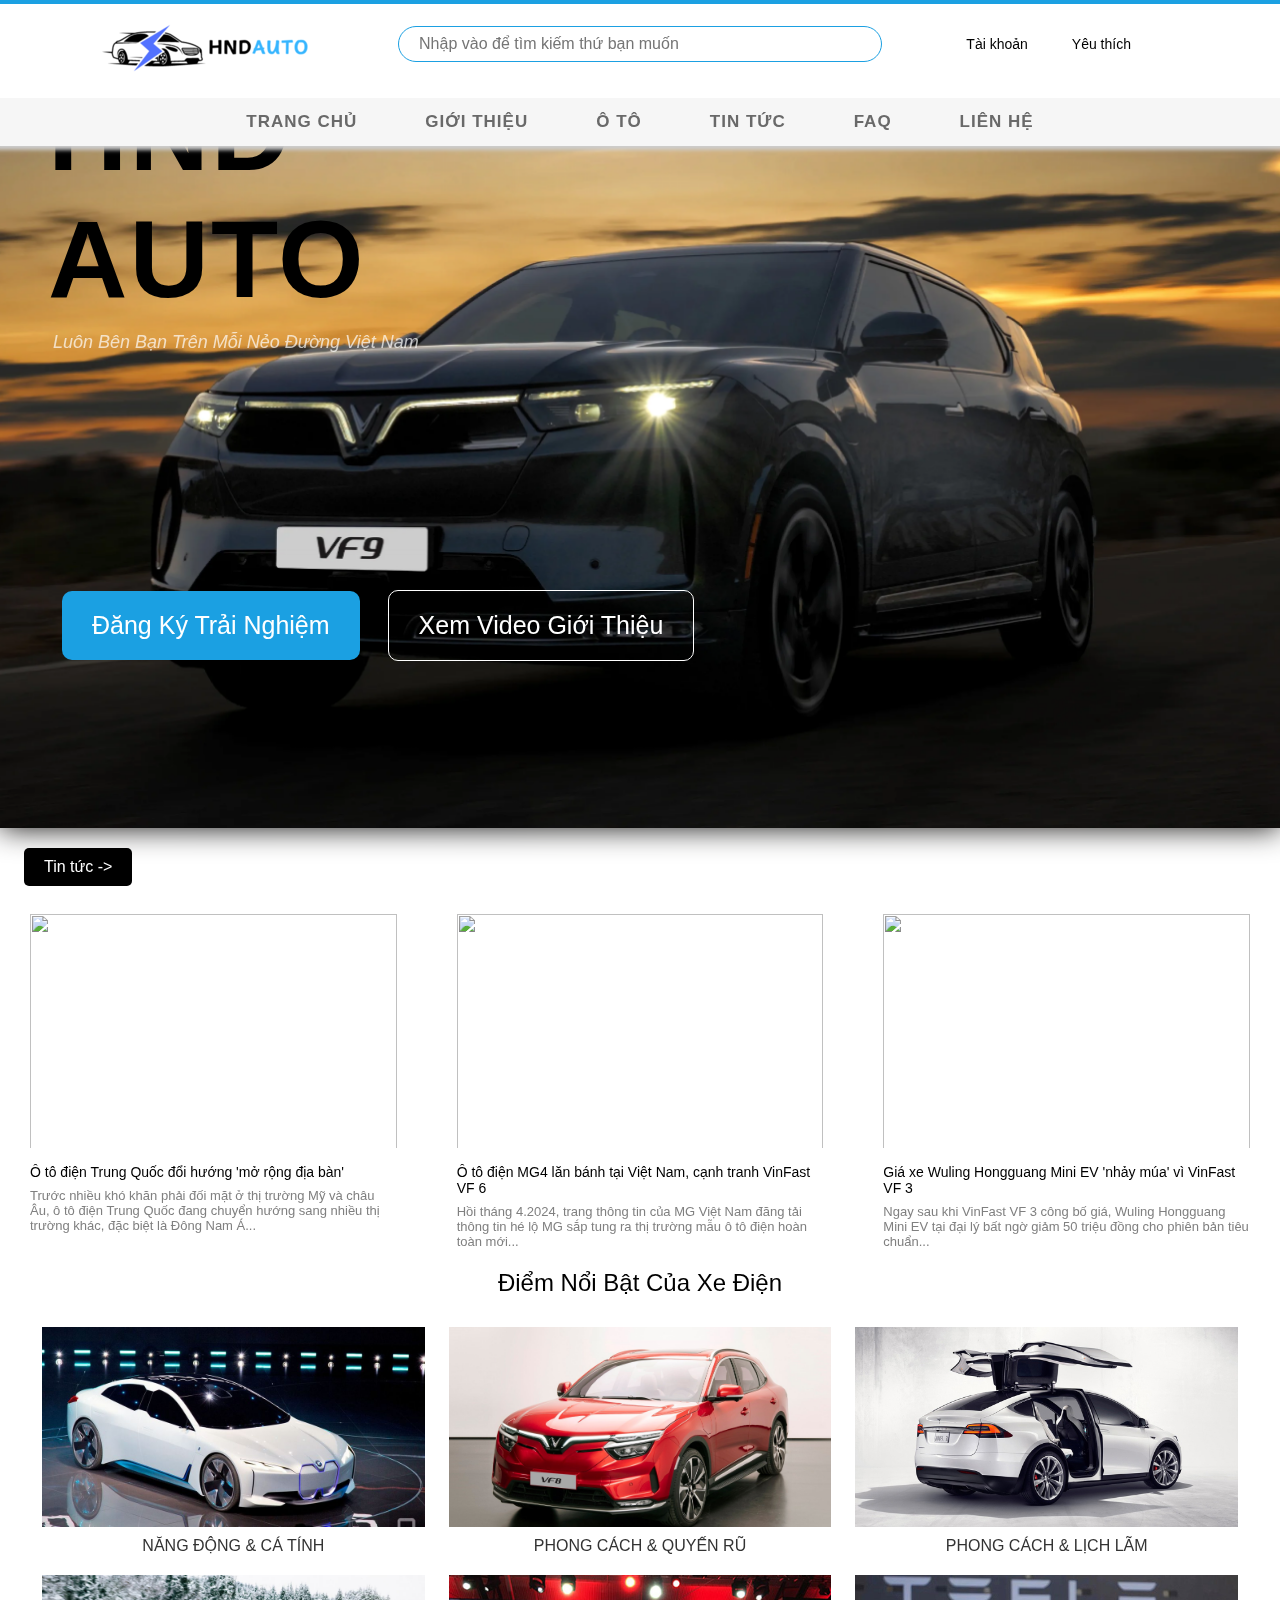
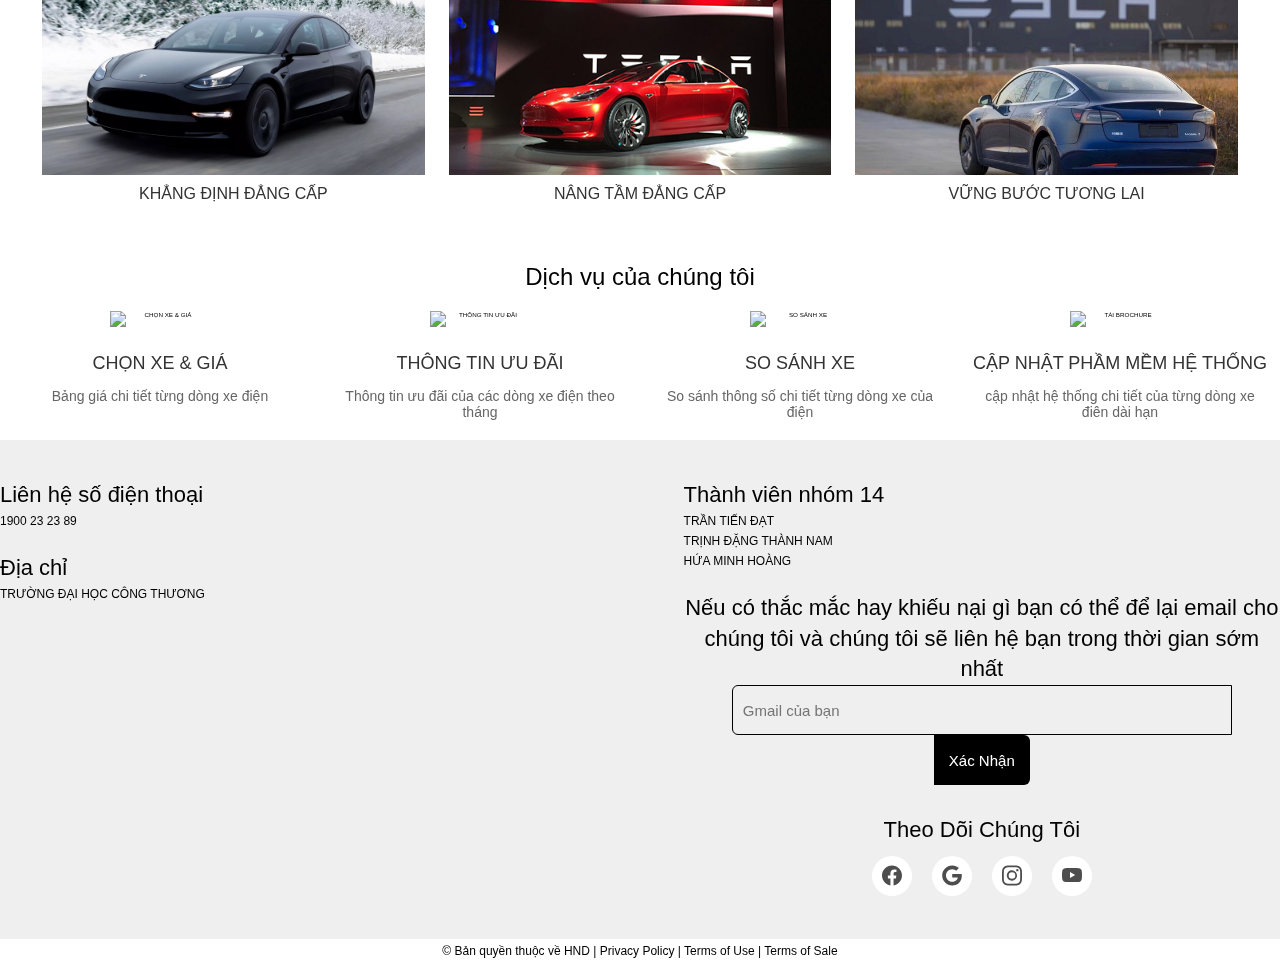
==== commit 6c3831ca: "done trang chủ" ====
--- a/index.html
+++ b/index.html
@@ -1,132 +1,70 @@
 <!DOCTYPE html>
 <html lang="en">
 
-<head>
-    <meta charset="UTF-8" />
-    <meta http-equiv="X-UA-Compatible" content="IE=edge" />
-    <meta name="viewport" content="width=device-width, initial-scale=1.0" />
-    <link rel="icon" type="image/x-icon" href="./assets/imgs/logo/VinFast-logo.svg">
-    <link rel="stylesheet" href="https://cdnjs.cloudflare.com/ajax/libs/font-awesome/6.3.0/css/all.min.css"
-        integrity="sha512-SzlrxWUlpfuzQ+pcUCosxcglQRNAq/DZjVsC0lE40xsADsfeQoEypE+enwcOiGjk/bSuGGKHEyjSoQ1zVisanQ=="
-        crossorigin="anonymous" referrerpolicy="no-referrer" />
-    <link rel="stylesheet" type="text/css" href="https://cdn.jsdelivr.net/npm/slick-carousel@1.8.1/slick/slick.css" />
-    <link rel="stylesheet" href="./assets/css/reset.css" />
-    <link rel="stylesheet" href="./assets/css/config.css" />
-    <link rel="stylesheet" href="./assets/css/grid.css" />
-    <link rel="stylesheet" href="./assets/css/style.css" />
-    <link rel="stylesheet" href="./assets/css/homepage.css" />
-    <link rel="stylesheet" href="./assets/css/responsive.css" />
-    <title>HND Auto</title>
-</head>
-
-<body>
-    <div class="web-container">
-        <!-- Header Mobile -->
-        <header id="header-mobile">
-            <nav class="nav-bar">
-                <a href="./index.html" class="center logo-link full-h">
-                    <img src="./assets/imgs/logo/HND.png" alt="logo" class="logo-img full-h" />
-                </a>
-
-                <ul class="nav-menu">
-                    <div data-page="trang-chu" class="navbar-item">
-                        <a class="nav-link" data-link="homepage" href="./index.html">
-                            Trang chủ
-                        </a>
-                    </div>
-                    <div data-page="gioi-thieu" class="navbar-item">
-                        <a class="nav-link" data-link="gioiThieu" href="./assets/pages/gioiThieu.html">
-                            Giới thiệu
-                        </a>
-                    </div>
-                    <div data-page="xe-dien" class="navbar-item">
-                        <a class="nav-link" data-link="xeDien" href="./assets/pages/carsPage.html">
-                            Ô tô
-                        </a>
-                    </div>
-                    <div data-page="news" class="navbar-item">
-                        <a class="nav-link" data-link="tinTuc" href="./assets/pages/tinTuc.html">
-                            Tin tức
-                        </a>
-                    </div>
-                    <div data-page="faq" class="navbar-item">
-                        <a class="nav-link" data-link="FAQ" href="./assets/pages/FAQ.html">
-                            FAQ
-                        </a>
-                    </div>
-                    <div data-page="contact" class="navbar-item">
-                        <a class="nav-link" data-link="lienHe" href="./assets/pages/lienHe.html">
-                            Liên hệ
-                        </a>
-                    </div>
-                </ul>
-                <div class="account-box">
-                    <a href="#" class="account-link center">
-                        <i class="fa-solid fa-user"></i>
-                    </a>
-                    <ul class="account-tool">
-                        <li class="account-tool__item center">
-                            <a href="./assets/pages/account_signin.html" class="account-tool__item-link">Đăng Nhập</a>
-                        </li>
-                        <li class="account-tool__item center">
-                            <a href="./assets/pages/account_signup.html" class="account-tool__item-link">Đăng Ký</a>
-                        </li>
-                    </ul>
-                </div>
-                <div class="favorite-box">
-                    <i class="fa-solid fa-heart fa-beat"><span class="status">0</span></i>
-                    <div class="favorite-info">
-                        <span class="favorite-infor__title">
-                            Những ô tô yêu thích (<span class="favorite-info__status">0</span>)
-                        </span>
-                        <div class="favorite-list">
-                            <i class="fa-solid fa-heart favorite-info__no-cart-icon fa-beat"></i>
-                            <span class="favorite-info__no-cart-title">Hiện chưa có ô tô yêu thích, hãy thêm ngay
-                                nhé!</span>
-                        </div>
-                    </div>
-                </div>
-                <div class="cart-box">
-                    <a href="./assets/pages/cart.html" class="cart-link center">
-                        <i class="fa-solid fa-cart-shopping fa-bounce">
-                            <span class="status">0</span>
-                        </i>
-                    </a>
-                </div>
-                <div class="hamburger">
-                    <span class="bar"></span>
-                    <span class="bar"></span>
-                    <span class="bar"></span>
-                </div>
-            </nav>
-        </header>
-
-        <!-- Header -->
-        <header id="header">
-            <div class="row header-top">
-                <div class="col center logo l-3 m-6 s-12 full-h">
+    <head>
+        <meta charset="UTF-8" />
+        <meta http-equiv="X-UA-Compatible" content="IE=edge" />
+        <meta name="viewport" content="width=device-width, initial-scale=1.0" />
+        <link rel="icon" type="image/x-icon" href="./assets/imgs/logo/VinFast-logo.svg">
+        <link rel="stylesheet" href="https://cdnjs.cloudflare.com/ajax/libs/font-awesome/6.3.0/css/all.min.css" integrity="sha512-SzlrxWUlpfuzQ+pcUCosxcglQRNAq/DZjVsC0lE40xsADsfeQoEypE+enwcOiGjk/bSuGGKHEyjSoQ1zVisanQ==" crossorigin="anonymous" referrerpolicy="no-referrer" />
+        <link rel="stylesheet" type="text/css" href="https://cdn.jsdelivr.net/npm/slick-carousel@1.8.1/slick/slick.css" />
+        <link rel="stylesheet" href="./assets/css/reset.css" />
+        <link rel="stylesheet" href="./assets/css/config.css" />
+        <link rel="stylesheet" href="./assets/css/grid.css" />
+        <link rel="stylesheet" href="./assets/css/style.css" />
+        <link rel="stylesheet" href="./assets/css/homepage.css" />
+        <link rel="stylesheet" href="./assets/css/responsive.css" />
+        <title>HND Auto</title>
+    </head>
+
+    <body>
+        <div class="web-container">
+            <!-- Header Mobile -->
+            <header id="header-mobile">
+                <nav class="nav-bar">
                     <a href="./index.html" class="center logo-link full-h">
                         <img src="./assets/imgs/logo/HND.png" alt="logo" class="logo-img full-h" />
                     </a>
-                </div>
-                <div class="col l-5">
-                    <div class="search-box center center-m">
-                        <input type="text" placeholder="Nhập vào để tìm kiếm thứ bạn muốn" class="search-input" />
-                        <button class="search-btn center">
-                            <i class="fa-solid fa-magnifying-glass"></i>
-                        </button>
-                    </div>
-                </div>
-                <div class="col logo l-3 m-6 s-12 account-and-cart center">
+
+                    <ul class="nav-menu">
+                        <div data-page="trang-chu" class="navbar-item">
+                            <a class="nav-link" data-link="homepage" href="./index.html">
+                                Trang chủ
+                            </a>
+                        </div>
+                        <div data-page="gioi-thieu" class="navbar-item">
+                            <a class="nav-link" data-link="gioiThieu" href="./assets/pages/gioiThieu.html">
+                                Giới thiệu
+                            </a>
+                        </div>
+                        <div data-page="xe-dien" class="navbar-item">
+                            <a class="nav-link" data-link="xeDien" href="./assets/pages/carsPage.html">
+                                Ô tô
+                            </a>
+                        </div>
+                        <div data-page="news" class="navbar-item">
+                            <a class="nav-link" data-link="tinTuc" href="./assets/pages/tinTuc.html">
+                                Tin tức
+                            </a>
+                        </div>
+                        <div data-page="faq" class="navbar-item">
+                            <a class="nav-link" data-link="FAQ" href="./assets/pages/FAQ.html">
+                                FAQ
+                            </a>
+                        </div>
+                        <div data-page="contact" class="navbar-item">
+                            <a class="nav-link" data-link="lienHe" href="./assets/pages/lienHe.html">
+                                Liên hệ
+                            </a>
+                        </div>
+                    </ul>
                     <div class="account-box">
-                        <a href="./assets/pages/account.html" class="account-link center">
+                        <a href="#" class="account-link center">
                             <i class="fa-solid fa-user"></i>
-                            <span>Tài khoản</span>
                         </a>
                         <ul class="account-tool">
                             <li class="account-tool__item center">
-                                <a href="./assets/pages/account_signin.html" class="account-tool__item-link">Đăng
-                                    Nhập</a>
+                                <a href="./assets/pages/account_signin.html" class="account-tool__item-link">Đăng Nhập</a>
                             </li>
                             <li class="account-tool__item center">
                                 <a href="./assets/pages/account_signup.html" class="account-tool__item-link">Đăng Ký</a>
@@ -135,15 +73,14 @@
                     </div>
                     <div class="favorite-box">
                         <i class="fa-solid fa-heart fa-beat"><span class="status">0</span></i>
-                        <span>Yêu thích</span>
                         <div class="favorite-info">
                             <span class="favorite-infor__title">
                                 Những ô tô yêu thích (<span class="favorite-info__status">0</span>)
                             </span>
                             <div class="favorite-list">
                                 <i class="fa-solid fa-heart favorite-info__no-cart-icon fa-beat"></i>
-                                <span class="favorite-info__no-cart-title">Hiện chưa có ô tô yêu thích, hãy thêm
-                                    ngay nhé!</span>
+                                <span class="favorite-info__no-cart-title">Hiện chưa có ô tô yêu thích, hãy thêm ngay
+                                    nhé!</span>
                             </div>
                         </div>
                     </div>
@@ -154,368 +91,426 @@
                             </i>
                         </a>
                     </div>
+                    <div class="hamburger">
+                        <span class="bar"></span>
+                        <span class="bar"></span>
+                        <span class="bar"></span>
+                    </div>
+                </nav>
+            </header>
+
+            <!-- Header -->
+            <header id="header">
+                <div class="row header-top">
+                    <div class="col center logo l-3 m-6 s-12 full-h">
+                        <a href="./index.html" class="center logo-link full-h">
+                            <img src="./assets/imgs/logo/HND.png" alt="logo" class="logo-img full-h" />
+                        </a>
+                    </div>
+                    <div class="col l-5">
+                        <div class="search-box center center-m">
+                            <input type="text" placeholder="Nhập vào để tìm kiếm thứ bạn muốn" class="search-input" />
+                            <button class="search-btn center">
+                                <i class="fa-solid fa-magnifying-glass"></i>
+                            </button>
+                        </div>
+                    </div>
+                    <div class="col logo l-3 m-6 s-12 account-and-cart center">
+                        <div class="account-box">
+                            <a href="./assets/pages/account.html" class="account-link center">
+                                <i class="fa-solid fa-user"></i>
+                                <span>Tài khoản</span>
+                            </a>
+                            <ul class="account-tool">
+                                <li class="account-tool__item center">
+                                    <a href="./assets/pages/account_signin.html" class="account-tool__item-link">Đăng
+                                        Nhập</a>
+                                </li>
+                                <li class="account-tool__item center">
+                                    <a href="./assets/pages/account_signup.html" class="account-tool__item-link">Đăng Ký</a>
+                                </li>
+                            </ul>
+                        </div>
+                        <div class="favorite-box">
+                            <i class="fa-solid fa-heart fa-beat"><span class="status">0</span></i>
+                            <span>Yêu thích</span>
+                            <div class="favorite-info">
+                                <span class="favorite-infor__title">
+                                    Những ô tô yêu thích (<span class="favorite-info__status">0</span>)
+                                </span>
+                                <div class="favorite-list">
+                                    <i class="fa-solid fa-heart favorite-info__no-cart-icon fa-beat"></i>
+                                    <span class="favorite-info__no-cart-title">Hiện chưa có ô tô yêu thích, hãy thêm
+                                        ngay nhé!</span>
+                                </div>
+                            </div>
+                        </div>
+                        <div class="cart-box">
+                            <a href="./assets/pages/cart.html" class="cart-link center">
+                                <i class="fa-solid fa-cart-shopping fa-bounce">
+                                    <span class="status">0</span>
+                                </i>
+                            </a>
+                        </div>
+                    </div>
+                </div>
+                <div class="row navbar center">
+                    <div class="navbar-list center">
+                        <div data-page="trang-chu" class="navbar-item">
+                            <a class="navbar-item__link" data-link="homepage" href="./index.html">
+                                Trang chủ
+                            </a>
+                        </div>
+                        <div data-page="gioi-thieu" class="navbar-item">
+                            <a class="navbar-item__link" data-link="gioiThieu" href="./assets/pages/gioiThieu.html">
+                                Giới thiệu
+                            </a>
+                        </div>
+                        <div data-page="xe-dien" class="navbar-item">
+                            <a class="navbar-item__link" data-link="carsPage" href="./assets/pages/carsPage.html">
+                                Ô tô
+                                <i class="fa-solid fa-angle-down"></i>
+                            </a>
+                            <div class="navbar-item__sublist-box">
+                                <ul class="navbar-item__sublist">
+                                    <li class="navbar-item__sublist-item">
+                                        <a href="#" class="navbar-item__sublist-item-link">Vinfast</a>
+                                        <ul class="navbar-item__sublist-item__list">
+                                            <li class="navbar-item__sublist-item__item">
+                                                <a href="#" class="navbar-item__sublist-item__link">
+                                                    VF 3
+                                                </a>
+                                            </li>
+                                            <li class="navbar-item__sublist-item__item">
+                                                <a href="#" class="navbar-item__sublist-item__link">
+                                                    VF 5
+                                                </a>
+                                            </li>
+                                            <li class="navbar-item__sublist-item__item">
+                                                <a href="#" class="navbar-item__sublist-item__link">
+                                                    VF 6
+                                                </a>
+                                            </li>
+                                        </ul>
+                                    </li>
+                                    <li class="navbar-item__sublist-item">
+                                        <a href="#" class="navbar-item__sublist-item-link">Tesla</a>
+                                        <ul class="navbar-item__sublist-item__list">
+                                            <li class="navbar-item__sublist-item__item">
+                                                <a href="#" class="navbar-item__sublist-item__link">
+                                                    Model S
+                                                </a>
+                                            </li>
+                                            <li class="navbar-item__sublist-item__item">
+                                                <a href="#" class="navbar-item__sublist-item__link">
+                                                    Model 3
+                                                </a>
+                                            </li>
+                                            <li class="navbar-item__sublist-item__item">
+                                                <a href="#" class="navbar-item__sublist-item__link">
+                                                    Model X
+                                                </a>
+                                            </li>
+                                        </ul>
+                                    </li>
+                                    <li class="navbar-item__sublist-item">
+                                        <a href="#" class="navbar-item__sublist-item-link">BMW</a>
+                                        <ul class="navbar-item__sublist-item__list">
+                                            <li class="navbar-item__sublist-item__item">
+                                                <a href="#" class="navbar-item__sublist-item__link">
+                                                    i3
+                                                </a>
+                                            </li>
+                                            <li class="navbar-item__sublist-item__item">
+                                                <a href="#" class="navbar-item__sublist-item__link">
+                                                    i4
+                                                </a>
+                                            </li>
+                                            <li class="navbar-item__sublist-item__item">
+                                                <a href="#" class="navbar-item__sublist-item__link">
+                                                    iX
+                                                </a>
+                                            </li>
+                                        </ul>
+                                    </li>
+                                </ul>
+                            </div>
+                        </div>
+                        <div data-page="news" class="navbar-item">
+                            <a class="navbar-item__link" data-link="tinTuc" href="./assets/pages/tinTuc.html">
+                                Tin tức
+                            </a>
+                        </div>
+                        <div data-page="faq" class="navbar-item">
+                            <a class="navbar-item__link" data-link="FAQ" href="./assets/pages/FAQ.html">
+                                FAQ
+                            </a>
+                        </div>
+                        <div data-page="contact" class="navbar-item">
+                            <a class="navbar-item__link" data-link="lienHe" href="./assets/pages/lienHe.html">
+                                Liên hệ
+                            </a>
+                        </div>
+                    </div>
+                </div>
+            </header>
+
+            <div id="content">
+                <div class="content-top__container">
+                    <div class="content-top__subtitle">
+                        <h3>#Welcome To</h3>
+                    </div>
+                    <div class="content-top__title">
+                        <h1>
+                            HND <br />
+                            Auto
+                        </h1>
+                    </div>
+                    <div class="content-top__decs">
+                        Luôn bên bạn trên mỗi nẻo đường Việt Nam
+                    </div>
+                    <div class="content-top__btn-container">
+                        <a href="https://forms.gle/UkRj8v23UmGdP8iK8" target="_blank">
+                            <span class="content-top__btn">Đăng Ký Trải Nghiệm</span>
+                        </a>
+                        <span class="content-top__btn--transparent" id="showIntrolBtn">Xem video giới thiệu</span>
+                    </div>
+                </div>
+                <div class="video-introl">
+                    <div class="bg-blur"></div>
+                    <button id="closeIntrolBtn">
+                        <i class="fa-solid fa-xmark"></i>
+                    </button>
+                    <div class="video">
+                        <iframe src="https://www.youtube.com/embed/nejlAUY5gEw?si=wZjkUZB9h2phAaC5" title="YouTube video player" frameborder="0" allow="accelerometer; autoplay; clipboard-write; encrypted-media; gyroscope; picture-in-picture; web-share" allowfullscreen></iframe>
+                    </div>
+                </div>
+                <div class="content__news-button">
+                    <a href="./assets/pages/tinTuc.html" class="news-button">Tin tức -></a>
+                </div>
+                <div class="content-middle__container">
+                    <div class="content-middle__news row">
+                        <div class="content__news__mainpage-box col l-4 m-6 c-12">
+                            <img class="content__news__mainpage-img" src="https://images2.thanhnien.vn/zoom/736_460/528068263637045248/2024/5/18/23a-1716043561722779216629-43-0-683-1024-crop-1716043807128457269983.jpg" />
+                            <h3 class="content__news__mainpage-title">
+                                Ô tô điện Trung Quốc đổi hướng 'mở rộng địa bàn'
+                            </h3>
+                            <span class="content__news__mainpage-text">Trước nhiều khó khăn phải đối mặt ở thị trường Mỹ và
+                                châu Âu, ô tô
+                                điện Trung Quốc đang chuyển hướng sang nhiều thị trường khác, đặc biệt là Đông Nam
+                                Á...</span>
+                        </div>
+                        <div class="content__news__mainpage-box col l-4 m-6 c-12">
+                            <img class="content__news__mainpage-img" src="https://images2.thanhnien.vn/thumb_w/640/528068263637045248/2024/5/16/mg4-1715824126773886792230.jpg" />
+                            <h3 class="content__news__mainpage-title">
+                                Ô tô điện MG4 lăn bánh tại Việt Nam, cạnh tranh VinFast VF 6
+                            </h3>
+                            <span class="content__news__mainpage-text">Hồi tháng 4.2024, trang thông tin của MG Việt Nam
+                                đăng tải thông
+                                tin hé lộ MG sắp tung ra thị trường mẫu ô tô điện hoàn toàn mới...</span>
+                        </div>
+                        <div class="content__news__mainpage-box col l-4 m-6 c-12">
+                            <img class="content__news__mainpage-img" src="https://images2.thanhnien.vn/thumb_w/640/528068263637045248/2023/6/30/wuling-mini-ev-7-16880949190071025305799.jpg" />
+                            <h3 class="content__news__mainpage-title">
+                                Giá xe Wuling Hongguang Mini EV 'nhảy múa' vì VinFast VF 3
+                            </h3>
+                            <span class="content__news__mainpage-text">Ngay sau khi VinFast VF 3 công bố giá, Wuling
+                                Hongguang Mini EV tại
+                                đại lý bất ngờ giảm 50 triệu đồng cho phiên bản tiêu chuẩn...</span>
+                        </div>
+                    </div>
+                    <h2 class="content-middle__service-title">Điểm Nổi Bật Của Xe Điện</h2>
+                    <div class="content-middle__image-text__overview row">
+                        <div class="col l-4 m-6 c-12">
+                            <div class="image-text-box">
+                                <img src="./assets/imgs/slider/slider_1.jpg" alt="Image 1" class="overview-img">
+                                <p class="overview-text">NĂNG ĐỘNG & CÁ TÍNH</p>
+                            </div>
+                        </div>
+                        <div class="col l-4 m-6 c-12">
+                            <div class="image-text-box">
+                                <img src="./assets/imgs/slider/slider_2.jpg" alt="Image 2" class="overview-img">
+                                <p class="overview-text">PHONG CÁCH & QUYẾN RŨ</p>
+                            </div>
+                        </div>
+                        <div class="col l-4 m-6 c-12">
+                            <div class="image-text-box">
+                                <img src="./assets/imgs/slider/slider_3.jpg" alt="Image 3" class="overview-img">
+                                <p class="overview-text">PHONG CÁCH & LỊCH LÃM</p>
+                            </div>
+                        </div>
+                        <div class="col l-4 m-6 c-12">
+                            <div class="image-text-box">
+                                <img src="./assets/imgs/slider/slider_4.jpg" alt="Image 4" class="overview-img">
+                                <p class="overview-text">KHẲNG ĐỊNH ĐẲNG CẤP</p>
+                            </div>
+                        </div>
+                        <div class="col l-4 m-6 c-12">
+                            <div class="image-text-box">
+                                <img src="./assets/imgs/slider/slider_5.jpg" alt="Image 5" class="overview-img">
+                                <p class="overview-text">NÂNG TẦM ĐẲNG CẤP</p>
+                            </div>
+                        </div>
+                        <div class="col l-4 m-6 c-12">
+                            <div class="image-text-box">
+                                <img src="./assets/imgs/slider/slider_6.jpg" alt="Image 6" class="overview-img">
+                                <p class="overview-text">VỮNG BƯỚC TƯƠNG LAI</p>
+                            </div>
+                        </div>
+                    </div>
+                    <!-- Phần content-middle__service -->
+                    <div class="content-middle__service">
+                        <h2 class="content-middle__service-title">Dịch vụ của chúng tôi</h2>
+                        <div class="content-middle__service-items row">
+                            <!-- CHỌN XE & GIÁ -->
+                            <div class="content-middle__service-item col l-3 m-6 c-12">
+                                <img src="https://mazdamotors.vn/media/e2cnw5aw/icn_finance_your_mazda-min.png" alt="CHỌN XE & GIÁ">
+                                <h3 class="content-middle__service-item-title">CHỌN XE & GIÁ</h3>
+                                <p class="content-middle__service-item-desc">Bảng giá chi tiết từng dòng xe điện</p>
+                            </div>
+
+                            <!-- THÔNG TIN ƯU ĐÃI -->
+                            <div class="content-middle__service-item col l-3 m-6 c-12">
+                                <img src="https://mazdamotors.vn/media/oqxffp5s/icn_special_offers-min.png" alt="THÔNG TIN ƯU ĐÃI">
+                                <h3 class="content-middle__service-item-title">THÔNG TIN ƯU ĐÃI</h3>
+                                <p class="content-middle__service-item-desc">Thông tin ưu đãi của các dòng xe điện theo
+                                    tháng</p>
+                            </div>
+
+                            <!-- SO SÁNH XE -->
+                            <div class="content-middle__service-item col l-3 m-6 c-12">
+                                <img src="https://mazdamotors.vn/media/2hxphb31/compare-min.png" alt="SO SÁNH XE">
+                                <h3 class="content-middle__service-item-title">SO SÁNH XE</h3>
+                                <p class="content-middle__service-item-desc">So sánh thông số chi tiết từng dòng xe của
+                                    điện</p>
+                            </div>
+
+                            <!-- TẢI BROCHURE -->
+                            <div class="content-middle__service-item col l-3 m-6 c-12">
+                                <img src="https://mazdamotors.vn/media/ibrfhewx/brochure-min.png" alt="TẢI BROCHURE">
+                                <h3 class="content-middle__service-item-title">CẬP NHẬT PHẦM MỀM HỆ THỐNG</h3>
+                                <p class="content-middle__service-item-desc">cập nhật hệ thống chi tiết của từng dòng xe điên dài hạn 
+                                </p>
+                            </div>
+                        </div>
+                    </div>
                 </div>
             </div>
-            <div class="row navbar center">
-                <div class="navbar-list center">
-                    <div data-page="trang-chu" class="navbar-item">
-                        <a class="navbar-item__link" data-link="homepage" href="./index.html">
-                            Trang chủ
-                        </a>
-                    </div>
-                    <div data-page="gioi-thieu" class="navbar-item">
-                        <a class="navbar-item__link" data-link="gioiThieu" href="./assets/pages/gioiThieu.html">
-                            Giới thiệu
-                        </a>
-                    </div>
-                    <div data-page="xe-dien" class="navbar-item">
-                        <a class="navbar-item__link" data-link="carsPage" href="./assets/pages/carsPage.html">
-                            Ô tô
-                            <i class="fa-solid fa-angle-down"></i>
-                        </a>
-                        <div class="navbar-item__sublist-box">
-                            <ul class="navbar-item__sublist">
-                                <li class="navbar-item__sublist-item">
-                                    <a href="#" class="navbar-item__sublist-item-link">Vinfast</a>
-                                    <ul class="navbar-item__sublist-item__list">
-                                        <li class="navbar-item__sublist-item__item">
-                                            <a href="#" class="navbar-item__sublist-item__link">
-                                                VF 3
-                                            </a>
-                                        </li>
-                                        <li class="navbar-item__sublist-item__item">
-                                            <a href="#" class="navbar-item__sublist-item__link">
-                                                VF 5
-                                            </a>
-                                        </li>
-                                        <li class="navbar-item__sublist-item__item">
-                                            <a href="#" class="navbar-item__sublist-item__link">
-                                                VF 6
-                                            </a>
-                                        </li>
-                                    </ul>
-                                </li>
-                                <li class="navbar-item__sublist-item">
-                                    <a href="#" class="navbar-item__sublist-item-link">Tesla</a>
-                                    <ul class="navbar-item__sublist-item__list">
-                                        <li class="navbar-item__sublist-item__item">
-                                            <a href="#" class="navbar-item__sublist-item__link">
-                                                Model S
-                                            </a>
-                                        </li>
-                                        <li class="navbar-item__sublist-item__item">
-                                            <a href="#" class="navbar-item__sublist-item__link">
-                                                Model 3
-                                            </a>
-                                        </li>
-                                        <li class="navbar-item__sublist-item__item">
-                                            <a href="#" class="navbar-item__sublist-item__link">
-                                                Model X
-                                            </a>
-                                        </li>
-                                    </ul>
-                                </li>
-                                <li class="navbar-item__sublist-item">
-                                    <a href="#" class="navbar-item__sublist-item-link">BMW</a>
-                                    <ul class="navbar-item__sublist-item__list">
-                                        <li class="navbar-item__sublist-item__item">
-                                            <a href="#" class="navbar-item__sublist-item__link">
-                                                i3
-                                            </a>
-                                        </li>
-                                        <li class="navbar-item__sublist-item__item">
-                                            <a href="#" class="navbar-item__sublist-item__link">
-                                                i4
-                                            </a>
-                                        </li>
-                                        <li class="navbar-item__sublist-item__item">
-                                            <a href="#" class="navbar-item__sublist-item__link">
-                                                iX
-                                            </a>
-                                        </li>
-                                    </ul>
-                                </li>
-                            </ul>
-                        </div>
-                    </div>
-                    <div data-page="news" class="navbar-item">
-                        <a class="navbar-item__link" data-link="tinTuc" href="./assets/pages/tinTuc.html">
-                            Tin tức
-                        </a>
-                    </div>
-                    <div data-page="faq" class="navbar-item">
-                        <a class="navbar-item__link" data-link="FAQ" href="./assets/pages/FAQ.html">
-                            FAQ
-                        </a>
-                    </div>
-                    <div data-page="contact" class="navbar-item">
-                        <a class="navbar-item__link" data-link="lienHe" href="./assets/pages/lienHe.html">
-                            Liên hệ
-                        </a>
-                    </div>
-                </div>
-            </div>
-        </header>
-
-        <div id="content">
-            <div class="content-top__container">
-                <div class="content-top__subtitle">
-                    <h3>#Welcome To</h3>
-                </div>
-                <div class="content-top__title">
-                    <h1>
-                        HND <br />
-                        Auto
-                    </h1>
-                </div>
-                <div class="content-top__decs">
-                    Luôn bên bạn trên mỗi nẻo đường Việt Nam
-                </div>
-                <div class="content-top__btn-container">
-                    <a href="https://forms.gle/UkRj8v23UmGdP8iK8" target="_blank">
-                        <span class="content-top__btn">Đăng Ký Trải Nghiệm</span>
-                    </a>
-                    <span class="content-top__btn--transparent" id="showIntrolBtn">Xem video giới thiệu</span>
-                </div>
-            </div>
-            <div class="video-introl">
-                <div class="bg-blur"></div>
-                <button id="closeIntrolBtn">
-                    <i class="fa-solid fa-xmark"></i>
-                </button>
-                <div class="video">
-                    <iframe src="https://www.youtube.com/embed/nejlAUY5gEw?si=wZjkUZB9h2phAaC5"
-                        title="YouTube video player" frameborder="0"
-                        allow="accelerometer; autoplay; clipboard-write; encrypted-media; gyroscope; picture-in-picture; web-share"
-                        allowfullscreen></iframe>
-                </div>
-            </div>
-            <div class="content-middle__container">
-                <div class="content-middle__news row">
-                    <div class="content__news__mainpage-box col l-4 m-6 c-12">
-                        <img class="content__news__mainpage-img"
-                            src="https://images2.thanhnien.vn/zoom/736_460/528068263637045248/2024/5/18/23a-1716043561722779216629-43-0-683-1024-crop-1716043807128457269983.jpg" />
-                        <h3 class="content__news__mainpage-title">
-                            Ô tô điện Trung Quốc đổi hướng 'mở rộng địa bàn'
-                        </h3>
-                        <span class="content__news__mainpage-text">Trước nhiều khó khăn phải đối mặt ở thị trường Mỹ và
-                            châu Âu, ô tô
-                            điện Trung Quốc đang chuyển hướng sang nhiều thị trường khác, đặc biệt là Đông Nam
-                            Á...</span>
-                    </div>
-                    <div class="content__news__mainpage-box col l-4 m-6 c-12">
-                        <img class="content__news__mainpage-img"
-                            src="https://images2.thanhnien.vn/thumb_w/640/528068263637045248/2024/5/16/mg4-1715824126773886792230.jpg" />
-                        <h3 class="content__news__mainpage-title">
-                            Ô tô điện MG4 lăn bánh tại Việt Nam, cạnh tranh VinFast VF 6
-                        </h3>
-                        <span class="content__news__mainpage-text">Hồi tháng 4.2024, trang thông tin của MG Việt Nam
-                            đăng tải thông
-                            tin hé lộ MG sắp tung ra thị trường mẫu ô tô điện hoàn toàn mới...</span>
-                    </div>
-                    <div class="content__news__mainpage-box col l-4 m-6 c-12">
-                        <img class="content__news__mainpage-img"
-                            src="https://images2.thanhnien.vn/thumb_w/640/528068263637045248/2023/6/30/wuling-mini-ev-7-16880949190071025305799.jpg" />
-                        <h3 class="content__news__mainpage-title">
-                            Giá xe Wuling Hongguang Mini EV 'nhảy múa' vì VinFast VF 3
-                        </h3>
-                        <span class="content__news__mainpage-text">Ngay sau khi VinFast VF 3 công bố giá, Wuling
-                            Hongguang Mini EV tại
-                            đại lý bất ngờ giảm 50 triệu đồng cho phiên bản tiêu chuẩn...</span>
-                    </div>
-                    <div class="content__news-button">
-                        <a href="./assets/pages/tinTuc.html" class="news-button">Tin tức -></a>
-                    </div>
-                </div>
-                <div class="content-middle__image-text__overview row">
-                    <div class="col l-4 m-6 c-12">
-                        <div class="image-text-box">
-                            <img src="./assets/imgs/slider/slider_1.jpg" alt="Image 1" class="overview-img">
-                            <p class="overview-text">NĂNG ĐỘNG & CÁ TÍNH</p>
-                        </div>
-                    </div>
-                    <div class="col l-4 m-6 c-12">
-                        <div class="image-text-box">
-                            <img src="./assets/imgs/slider/slider_2.jpg" alt="Image 2" class="overview-img">
-                            <p class="overview-text">PHONG CÁCH & QUYẾN RŨ</p>
-                        </div>
-                    </div>
-                    <div class="col l-4 m-6 c-12">
-                        <div class="image-text-box">
-                            <img src="./assets/imgs/slider/slider_3.jpg" alt="Image 3" class="overview-img">
-                            <p class="overview-text">PHONG CÁCH & LỊCH LÃM</p>
-                        </div>
-                    </div>
-                    <div class="col l-4 m-6 c-12">
-                        <div class="image-text-box">
-                            <img src="./assets/imgs/slider/slider_4.jpg" alt="Image 4" class="overview-img">
-                            <p class="overview-text">KHẲNG ĐỊNH ĐẲNG CẤP</p>
-                        </div>
-                    </div>
-                    <div class="col l-4 m-6 c-12">
-                        <div class="image-text-box">
-                            <img src="./assets/imgs/slider/slider_5.jpg" alt="Image 5" class="overview-img">
-                            <p class="overview-text">NÂNG TẦM ĐẲNG CẤP</p>
-                        </div>
-                    </div>
-                    <div class="col l-4 m-6 c-12">
-                        <div class="image-text-box">
-                            <img src="./assets/imgs/slider/slider_6.jpg" alt="Image 6" class="overview-img">
-                            <p class="overview-text">VỮNG BƯỚC TƯƠNG LAI</p>
-                        </div>
-                    </div>
-                </div>
-                <!-- Phần content-middle__service -->
-                <div class="content-middle__service">
-                    <h2 class="content-middle__service-title">Dịch vụ của chúng tôi</h2>
-                    <div class="content-middle__service-items row">
-                        <!-- CHỌN XE & GIÁ -->
-                        <div class="content-middle__service-item col l-3 m-6 c-12">
-                            <img src="https://mazdamotors.vn/media/e2cnw5aw/icn_finance_your_mazda-min.png"
-                                alt="CHỌN XE & GIÁ">
-                            <h3 class="content-middle__service-item-title">CHỌN XE & GIÁ</h3>
-                            <p class="content-middle__service-item-desc">Bảng giá chi tiết từng dòng xe của Mazda.</p>
-                        </div>
-
-                        <!-- THÔNG TIN ƯU ĐÃI -->
-                        <div class="content-middle__service-item col l-3 m-6 c-12">
-                            <img src="https://mazdamotors.vn/media/oqxffp5s/icn_special_offers-min.png"
-                                alt="THÔNG TIN ƯU ĐÃI">
-                            <h3 class="content-middle__service-item-title">THÔNG TIN ƯU ĐÃI</h3>
-                            <p class="content-middle__service-item-desc">Thông tin ưu đãi của các dòng xe Mazda theo
-                                tháng.</p>
-                        </div>
-
-                        <!-- SO SÁNH XE -->
-                        <div class="content-middle__service-item col l-3 m-6 c-12">
-                            <img src="https://mazdamotors.vn/media/2hxphb31/compare-min.png" alt="SO SÁNH XE">
-                            <h3 class="content-middle__service-item-title">SO SÁNH XE</h3>
-                            <p class="content-middle__service-item-desc">So sánh thông số chi tiết từng dòng xe của
-                                Mazda.</p>
-                        </div>
-
-                        <!-- TẢI BROCHURE -->
-                        <div class="content-middle__service-item col l-3 m-6 c-12">
-                            <img src="https://mazdamotors.vn/media/ibrfhewx/brochure-min.png" alt="TẢI BROCHURE">
-                            <h3 class="content-middle__service-item-title">TẢI BROCHURE</h3>
-                            <p class="content-middle__service-item-desc">Tải brochure chi tiết của từng dòng xe Mazda.
-                            </p>
-                        </div>
-                    </div>
-                </div>
-            </div>
-        </div>
-        <footer id="footer">
-            <div class="footer-container">
-                <div class="footer-left">
-                    <h6 class="footer-hdr">Liên hệ số điện thoại</h6>
-                    <ul class="footer-links-sub">
-                        <li>
-                            <a href="tel:1900 23 23 89" class="footer__phone-contact">1900 23 23 89</a>
-                        </li>
-                    </ul>
-                    <h6 class="footer-hdr">Địa chỉ</h6>
-                    <ul class="footer-links-sub">
-                        <li>
-                            <a href="" rel="nofollow">Trường đại học Công Nghệ Thực phẩm</a>
-                        </li>
-                        <li>
-                            <iframe class="map"
-                                src="https://www.google.com/maps/embed?pb=!1m18!1m12!1m3!1d3919.0672268165654!2d106.6264673140711!3d10.806163161600724!2m3!1f0!2f0!3f0!3m2!1i1024!2i768!4f13.1!3m3!1m2!1s0x31752be27d8b4f4d%3A0x92dcba2950430867!2zVHLGsOG7nW5nIMSQ4bqhaSBo4buNYyBDw7RuZyBuZ2hp4buHcCBUaOG7sWMgcGjhuqltIFRQLkhDTQ!5e0!3m2!1svi!2s!4v1680999373482!5m2!1svi!2s"
-                                style="border: 0; display: block" allowfullscreen="" loading="lazy"
-                                referrerpolicy="no-referrer-when-downgrade"></iframe>
-                        </li>
-                    </ul>
-                </div>
-                <div class="footer-right">
-                    <div class="footer-list-wrap">
-                        <h6 class="footer-hdr">Thành viên nhóm</h6>
+            <footer id="footer">
+                <div class="footer-container">
+                    <div class="footer-left">
+                        <h6 class="footer-hdr">Liên hệ số điện thoại</h6>
                         <ul class="footer-links-sub">
-                            <li class="footer-members">
-                                <a href="https://www.facebook.com/profile.php?id=100031877917562&mibextid=LQQJ4d"
-                                    class="member-name link">
-                                    Trần Tiến Đạt
-                                </a>
-                            </li>
-                            <li class="footer-members">
-                                <a href="https://www.facebook.com/t.namdz112?mibextid=LQQJ4" class="member-name link">
-                                    Trịnh Đặng Thành Nam
-                                </a>
-                            </li>
-                            <li class="footer-members">
-                                <a href="https://www.facebook.com/huahoang6868?mibextid=LQQJ4d"
-                                    class="member-name link">
-                                    Hứa Minh Hoàng
-                                </a>
+                            <li>
+                                <a href="tel:1900 23 23 89" class="footer__phone-contact">1900 23 23 89</a>
                             </li>
                         </ul>
-                    </div>
-                    <div class="footer-email">
-                        <h6 class="footer-hdr">
-                            Nếu có thắc mắc hay khiếu nại gì bạn có thể để lại
-                            email cho chúng tôi và chúng tôi sẽ liên hệ bạn
-                            trong thời gian sớm nhất
-                        </h6>
-                        <div id="footer-email" class="footer-email-form">
-                            <form id="footerEmailForm" action="#">
-                                <input type="text" name="email_address_" id="footerEmailInput" class="input"
-                                    placeholder="Enter email address" />
-                                <input type="submit" class="button" value="SUBMIT" />
-                            </form>
-                        </div>
-                        <div class="footer-email-privacy-policy"></div>
-                    </div>
-                    <!--/.footer-email-->
-                    <div class="footer-social">
-                        <h6 class="footer-hdr">Follow Us</h6>
-                        <ul>
+                        <h6 class="footer-hdr">Địa chỉ</h6>
+                        <ul class="footer-links-sub">
                             <li>
-                                <a href="https://www.facebook.com/VinFastAuto.Official" target="_blank">
-                                    <img width="24" height="24" alt="Like us on Facebook"
-                                        src="./assets/imgs/logo/facebook.png" />
-                                </a>
+                                <a href="" rel="nofollow">Trường đại học Công Thương</a>
                             </li>
                             <li>
-                                <a href="https://vinfastauto.com/vn_vi" target="_blank">
-                                    <img width="24" height="24" alt="Follow us on Google+"
-                                        src="./assets/imgs/logo/google.png" />
-                                </a>
-                            </li>
-                            <li>
-                                <a href="https://www.youtube.com/channel/UCA5OijDHvvWJ3vy5iVdWcAQ" target="_blank">
-                                    <img width="24" height="24" alt="Follow us on YouTube"
-                                        src="./assets/imgs/logo/youtube.png" />
-                                </a>
-                            </li>
-                            <li>
-                                <a target="_blank" href="https://www.tiktok.com/@vinfastofficial">
-                                    <img width="24" height="24" alt="Follow us on Instagram"
-                                        src="./assets/imgs/logo/tiktok.png" />
-                                </a>
+                                <iframe class="map" src="https://www.google.com/maps/embed?pb=!1m18!1m12!1m3!1d3919.0672268165654!2d106.6264673140711!3d10.806163161600724!2m3!1f0!2f0!3f0!3m2!1i1024!2i768!4f13.1!3m3!1m2!1s0x31752be27d8b4f4d%3A0x92dcba2950430867!2zVHLGsOG7nW5nIMSQ4bqhaSBo4buNYyBDw7RuZyBuZ2hp4buHcCBUaOG7sWMgcGjhuqltIFRQLkhDTQ!5e0!3m2!1svi!2s!4v1680999373482!5m2!1svi!2s" style="border: 0; display: block" allowfullscreen="" loading="lazy" referrerpolicy="no-referrer-when-downgrade"></iframe>
                             </li>
                         </ul>
                     </div>
-                    <!--/.footer-social-->
-                    <div class="footer-legal">
-                        <p>
-                            &copy; Bản quyền thuộc về HND |
-                            <a href="#" rel="nofollow">Privacy Policy</a>
-                            |
-                            <a href="#" rel="nofollow">Terms of Use</a>
-                            |
-                            <a href="#" rel="nofollow">Terms of Sale</a>
-                        </p>
-                    </div>
-                </div>
+                    <div class="footer-right">
+                        <div class="footer-list-wrap">
+                            <h6 class="footer-hdr">Thành viên nhóm 14</h6>
+                            <ul class="footer-links-sub">
+                                <li class="footer-members">
+                                    <a href="https://www.facebook.com/profile.php?id=100031877917562&mibextid=LQQJ4d" class="member-name link">
+                                        Trần Tiến Đạt
+                                    </a>
+                                </li>
+                                <li class="footer-members">
+                                    <a href="https://www.facebook.com/t.namdz112?mibextid=LQQJ4" class="member-name link">
+                                        Trịnh Đặng Thành Nam
+                                    </a>
+                                </li>
+                                <li class="footer-members">
+                                    <a href="https://www.facebook.com/huahoang6868?mibextid=LQQJ4d" class="member-name link">
+                                        Hứa Minh Hoàng
+                                    </a>
+                                </li>
+                            </ul>
+                        </div>
+                        <div class="footer-email">
+                            <h6 class="footer-hdr">
+                                Nếu có thắc mắc hay khiếu nại gì bạn có thể để lại
+                                email cho chúng tôi và chúng tôi sẽ liên hệ bạn
+                                trong thời gian sớm nhất
+                            </h6>
+                            <div class="input-group">
+                                <input type="email" class="input" id="Email" name="Email" placeholder="Gmail của bạn">
+                                <input class="button--submit" value="Xác Nhận" type="submit">
+                            </div>
+                            <div class="footer-email-privacy-policy"></div>
+                        </div>
+                        <!--/.footer-email-->
+                        <div class="footer-social">
+                            <h6 class="footer-hdr">Theo Dõi Chúng Tôi</h6>
+                            <ul class="example-2">
+                                <li class="icon-content">
+                                    <a href="https://linkedin.com/" aria-label="Facebook" data-social="Facebook">
+                                        <div class="filled"></div>
+                                        <svg xmlns="http://www.w3.org/2000/svg" width="24px" height="24px" fill="currentColor" class="bi bi-linkedin" xml:space="preserve" role="img" viewBox="0 0 24 24">
+                                            <path d="M23.9981 11.9991C23.9981 5.37216 18.626 0 11.9991 0C5.37216 0 0 5.37216 0 11.9991C0 17.9882 4.38789 22.9522 10.1242 23.8524V15.4676H7.07758V11.9991H10.1242V9.35553C10.1242 6.34826 11.9156 4.68714 14.6564 4.68714C15.9692 4.68714 17.3424 4.92149 17.3424 4.92149V7.87439H15.8294C14.3388 7.87439 13.8739 8.79933 13.8739 9.74824V11.9991H17.2018L16.6698 15.4676H13.8739V23.8524C19.6103 22.9522 23.9981 17.9882 23.9981 11.9991" fill="currentColor"></path>
+                                        </svg>
+                                    </a>
+                                    <div class="tooltip">Facebook</div>
+                                </li>
+                                <li class="icon-content">
+                                    <a href="https://www.github.com/" aria-label="Google" data-social="Google">
+                                        <div class="filled"></div>
+                                        <svg xmlns="http://www.w3.org/2000/svg" width="24px" height="24px" viewBox="0 0 24 24" fill="currentColor" class="bi bi-github" xml:space="preserve">
+                                            <path d="M12.24 10.285V14.4h6.806c-.275 1.765-2.056 5.174-6.806 5.174-4.095 0-7.439-3.389-7.439-7.574s3.345-7.574 7.439-7.574c2.33 0 3.891.989 4.785 1.849l3.254-3.138C18.189 1.186 15.479 0 12.24 0c-6.635 0-12 5.365-12 12s5.365 12 12 12c6.926 0 11.52-4.869 11.52-11.726 0-.788-.085-1.39-.189-1.989H12.24z" fill="currentColor"></path>
+                                        </svg>
+                                    </a>
+                                    <div class="tooltip">Google</div>
+                                </li>
+                                <li class="icon-content">
+                                    <a href="https://www.instagram.com/" aria-label="Instagram" data-social="instagram">
+                                        <div class="filled"></div>
+                                        <svg xmlns="http://www.w3.org/2000/svg" width="16" height="16" fill="currentColor" class="bi bi-instagram" viewBox="0 0 16 16" xml:space="preserve">
+                                            <path d="M8 0C5.829 0 5.556.01 4.703.048 3.85.088 3.269.222 2.76.42a3.9 3.9 0 0 0-1.417.923A3.9 3.9 0 0 0 .42 2.76C.222 3.268.087 3.85.048 4.7.01 5.555 0 5.827 0 8.001c0 2.172.01 2.444.048 3.297.04.852.174 1.433.372 1.942.205.526.478.972.923 1.417.444.445.89.719 1.416.923.51.198 1.09.333 1.942.372C5.555 15.99 5.827 16 8 16s2.444-.01 3.298-.048c.851-.04 1.434-.174 1.943-.372a3.9 3.9 0 0 0 1.416-.923c.445-.445.718-.891.923-1.417.197-.509.332-1.09.372-1.942C15.99 10.445 16 10.173 16 8s-.01-2.445-.048-3.299c-.04-.851-.175-1.433-.372-1.941a3.9 3.9 0 0 0-.923-1.417A3.9 3.9 0 0 0 13.24.42c-.51-.198-1.092-.333-1.943-.372C10.443.01 10.172 0 7.998 0zm-.717 1.442h.718c2.136 0 2.389.007 3.232.046.78.035 1.204.166 1.486.275.373.145.64.319.92.599s.453.546.598.92c.11.281.24.705.275 1.485.039.843.047 1.096.047 3.231s-.008 2.389-.047 3.232c-.035.78-.166 1.203-.275 1.485a2.5 2.5 0 0 1-.599.919c-.28.28-.546.453-.92.598-.28.11-.704.24-1.485.276-.843.038-1.096.047-3.232.047s-2.39-.009-3.233-.047c-.78-.036-1.203-.166-1.485-.276a2.5 2.5 0 0 1-.92-.598 2.5 2.5 0 0 1-.6-.92c-.109-.281-.24-.705-.275-1.485-.038-.843-.046-1.096-.046-3.233s.008-2.388.046-3.231c.036-.78.166-1.204.276-1.486.145-.373.319-.64.599-.92s.546-.453.92-.598c.282-.11.705-.24 1.485-.276.738-.034 1.024-.044 2.515-.045zm4.988 1.328a.96.96 0 1 0 0 1.92.96.96 0 0 0 0-1.92m-4.27 1.122a4.109 4.109 0 1 0 0 8.217 4.109 4.109 0 0 0 0-8.217m0 1.441a2.667 2.667 0 1 1 0 5.334 2.667 2.667 0 0 1 0-5.334" fill="currentColor"></path>
+                                        </svg>
+                                    </a>
+                                    <div class="tooltip">Instagram</div>
+                                </li>
+                                <li class="icon-content">
+                                    <a href="https://youtube.com/" aria-label="Youtube" data-social="youtube">
+                                        <div class="filled"></div>
+                                        <svg xmlns="http://www.w3.org/2000/svg" width="16" height="16" fill="currentColor" class="bi bi-youtube" viewBox="0 0 16 16" xml:space="preserve">
+                                            <path d="M8.051 1.999h.089c.822.003 4.987.033 6.11.335a2.01 2.01 0 0 1 1.415 1.42c.101.38.172.883.22 1.402l.01.104.022.26.008.104c.065.914.073 1.77.074 1.957v.075c-.001.194-.01 1.108-.082 2.06l-.008.105-.009.104c-.05.572-.124 1.14-.235 1.558a2.01 2.01 0 0 1-1.415 1.42c-1.16.312-5.569.334-6.18.335h-.142c-.309 0-1.587-.006-2.927-.052l-.17-.006-.087-.004-.171-.007-.171-.007c-1.11-.049-2.167-.128-2.654-.26a2.01 2.01 0 0 1-1.415-1.419c-.111-.417-.185-.986-.235-1.558L.09 9.82l-.008-.104A31 31 0 0 1 0 7.68v-.123c.002-.215.01-.958.064-1.778l.007-.103.003-.052.008-.104.022-.26.01-.104c.048-.519.119-1.023.22-1.402a2.01 2.01 0 0 1 1.415-1.42c.487-.13 1.544-.21 2.654-.26l.17-.007.172-.006.086-.003.171-.007A100 100 0 0 1 7.858 2zM6.4 5.209v4.818l4.157-2.408z" fill="currentColor"></path>
+                                        </svg>
+                                    </a>
+                                    <div class="tooltip">Youtube</div>
+                                </li>
+                            </ul>
+                        </div>
+                    </div>
+                </div>
+
+            </footer>
+            <div class="footer-legal">
+                <p>
+                    &copy; Bản quyền thuộc về HND |
+                    <a href="#" rel="nofollow">Privacy Policy</a>
+                    |
+                    <a href="#" rel="nofollow">Terms of Use</a>
+                    |
+                    <a href="#" rel="nofollow">Terms of Sale</a>
+                </p>
             </div>
-        </footer>
-
-    </div>
-    <script type="text/javascript" src="https://code.jquery.com/jquery-1.11.0.min.js"></script>
-    <script type="text/javascript" src="https://code.jquery.com/jquery-migrate-1.2.1.min.js"></script>
-    <script type="text/javascript" src="https://cdn.jsdelivr.net/npm/slick-carousel@1.8.1/slick/slick.min.js"></script>
-    <script src="./assets/js/main.js"></script>
-    <script src="./assets/js/homepage.js"></script>
-</body>
+
+        </div>
+        <script type="text/javascript" src="https://code.jquery.com/jquery-1.11.0.min.js"></script>
+        <script type="text/javascript" src="https://code.jquery.com/jquery-migrate-1.2.1.min.js"></script>
+        <script type="text/javascript" src="https://cdn.jsdelivr.net/npm/slick-carousel@1.8.1/slick/slick.min.js"></script>
+        <script src="./assets/js/main.js"></script>
+        <script src="./assets/js/homepage.js"></script>
+    </body>
 
 </html>--- a/assets/css/style.css
+++ b/assets/css/style.css
@@ -167,7 +167,7 @@
     height: var(--header-height);
 }
 
-.account-and-cart > * {
+.account-and-cart>* {
     display: block;
     padding: 0 18px;
     cursor: pointer;
@@ -405,6 +405,7 @@
 .navbar-item__sublist-item__link:hover {
     color: var(--primary-color);
 }
+
 /*=============== Content =============== */
 #content {
     width: 100%;
@@ -438,7 +439,7 @@
 
 .footer-container {
     width: 100%;
-    max-width: 1008px;
+    max-width: 1800px;
     display: flex;
     justify-content: space-between;
     box-sizing: border-box;
@@ -502,7 +503,7 @@
     height: 100%;
 }
 
-#footerEmailForm #footerEmailInput:hover {
+footerEmailForm #footerEmailInput:hover {
     border: 1px solid #888;
 }
 
@@ -528,7 +529,12 @@
 }
 
 .footer-social {
+    margin-top: 30px;
     text-align: center;
+}
+
+.footer-social>h1 {
+    margin-bottom: 20px;
 }
 
 .footer-social ul {
@@ -543,7 +549,120 @@
     padding: 0;
 }
 
+.footer-social>h6 {
+    margin-bottom: 10px;
+}
+
+/* Follow */
+.footer-social>ul {
+    list-style: none;
+}
+
+.example-2 {
+    display: flex;
+    justify-content: center;
+    align-items: center;
+}
+
+.example-2 .icon-content {
+    margin: 0 10px;
+    position: relative;
+}
+
+.example-2 .icon-content .tooltip {
+    position: absolute;
+    top: -30px;
+    left: 50%;
+    transform: translateX(-50%);
+    color: #fff;
+    padding: 6px 10px;
+    border-radius: 5px;
+    opacity: 0;
+    visibility: hidden;
+    font-size: 14px;
+    transition: all 0.3s ease;
+}
+
+.example-2 .icon-content:hover .tooltip {
+    opacity: 1;
+    visibility: visible;
+    top: -50px;
+}
+
+.example-2 .icon-content a {
+    position: relative;
+    overflow: hidden;
+    display: flex;
+    justify-content: center;
+    align-items: center;
+    width: 40px;
+    height: 40px;
+    border-radius: 50%;
+    color: #4d4d4d;
+    background-color: #fff;
+    transition: all 0.3s ease-in-out;
+}
+
+.example-2 .icon-content a:hover {
+    box-shadow: 3px 2px 45px 0px rgb(0 0 0 / 12%);
+}
+
+.example-2 .icon-content a svg {
+    position: relative;
+    z-index: 1;
+    width: 20px;
+    height: 25px;
+}
+
+.example-2 .icon-content a:hover {
+    color: white;
+}
+
+.example-2 .icon-content a .filled {
+    position: absolute;
+    top: auto;
+    bottom: 0;
+    left: 0;
+    width: 100%;
+    height: 0;
+    background-color: #000;
+    transition: all 0.3s ease-in-out;
+}
+
+.example-2 .icon-content a:hover .filled {
+    height: 100%;
+}
+
+.example-2 .icon-content a[data-social="Facebook"] .filled,
+.example-2 .icon-content a[data-social="Facebook"]~.tooltip {
+    background-color: #0274b3;
+}
+
+.example-2 .icon-content a[data-social="Google"] .filled,
+.example-2 .icon-content a[data-social="Google"]~.tooltip {
+    background-color: red;
+}
+
+.example-2 .icon-content a[data-social="instagram"] .filled,
+.example-2 .icon-content a[data-social="instagram"]~.tooltip {
+    background: linear-gradient(45deg,
+            #405de6,
+            #5b51db,
+            #b33ab4,
+            #c135b4,
+            #e1306c,
+            #fd1f1f);
+}
+
+.example-2 .icon-content a[data-social="youtube"] .filled,
+.example-2 .icon-content a[data-social="youtube"]~.tooltip {
+    background-color: #ff0000;
+}
+
+/*  */
 .footer-legal {
+    padding: 5px 0;
+    text-align: center;
     font-size: 1.2rem;
 }
 
@@ -553,6 +672,7 @@
 }
 
 @media only screen and (min-width: 768px) {
+
     .footer-custom a,
     .footer-custom a:link,
     .footer-custom a:visited,
@@ -582,7 +702,7 @@
 
 .content__news__mainpage-box {
     width: 22%;
-    padding: 30px 10px;
+    padding: 20px 30px;
 }
 
 .content__news__mainpage-img {
@@ -590,6 +710,7 @@
     max-height: 250px;
     height: 250px;
     width: 100%;
+    object-fit: cover;
 }
 
 .content__news__mainpage-title {
@@ -616,7 +737,6 @@
 }
 
 .content__news-button {
-    text-align: center;
     margin-top: 20px;
 }
 
@@ -641,9 +761,9 @@
 .content-middle__image-text__overview {
     display: flex;
     flex-wrap: wrap;
-    margin-top: 20px;
-    margin-left: 0;
-    margin-right: 0;
+    margin-top: 30px;
+    margin-left: 30px;
+    margin-right: 30px;
 }
 
 .image-text-box {
@@ -728,12 +848,19 @@
 
 
 @keyframes bounce {
-    0%, 20%, 50%, 80%, 100% {
+
+    0%,
+    20%,
+    50%,
+    80%,
+    100% {
         transform: translateY(0);
     }
+
     40% {
         transform: translateY(-10px);
     }
+
     60% {
         transform: translateY(-5px);
     }
@@ -742,6 +869,8 @@
 /* Responsive */
 @media only screen and (max-width: 768px) {
     .content__news-button {
-        margin-top: 10px;
+        text-align: center;
+        margin-top: 20px;
+
     }
 }
--- a/assets/css/homepage.css
+++ b/assets/css/homepage.css
@@ -5,9 +5,10 @@
     min-width: 100%;
     padding: 24px 48px;
     background: url(../imgs/slider/desktop1.png) center / contain no-repeat;
-    background-size: 100% 100%;
+    background-size: cover;
     position: relative;
 }
+
 .content-top__container::after {
     content: "";
     z-index: -99;
@@ -165,3 +166,42 @@
 #closeIntrolBtn:hover {
     transform: rotate(180deg);
 }
+
+/* submit */
+
+.input-group {
+    margin: 0 auto;
+}
+
+.input {
+    min-height: 50px;
+    width: 500px;
+    padding: 0 1rem;
+    color: #fff;
+    font-size: 15px;
+    border: 1px solid #000;
+    border-radius: 6px 0 0 6px;
+    background-color: transparent;
+}
+
+.button--submit {
+    min-height: 50px;
+    padding: .5em 1em;
+    border: none;
+    border-radius: 0 6px 6px 0;
+    background-color: #000;
+    color: #fff;
+    font-size: 15px;
+    cursor: pointer;
+    transition: background-color .3s ease-in-out;
+}
+
+.button--submit:hover {
+    background-color: var(--primary-color);
+}
+
+.input:focus,
+.input:focus-visible {
+    border-color: var(--primary-color);
+    outline: none;
+}--- a/assets/css/responsive.css
+++ b/assets/css/responsive.css
@@ -144,12 +144,13 @@
 
 
     /* Content ======================================= */
-    .content-top__container{
+    .content-top__container {
         background-size: cover;
         background-position: left;
         background-position-x: -400px;
         height: 93vh;
     }
+
     .content-top__container {
         padding: 24px 24px;
     }
@@ -157,7 +158,8 @@
     .content-top__title h1 {
         font-size: 12rem;
     }
-    .content-top__decs{
+
+    .content-top__decs {
         font-size: 3rem;
     }
 
@@ -168,8 +170,8 @@
 
     .content-top__btn,
     .content-top__btn--transparent {
-    font-size: 3rem;
-    padding: 20px 30px;
+        font-size: 3rem;
+        padding: 20px 30px;
     }
 
     #closeIntrolBtn {
@@ -183,12 +185,21 @@
 
     /* Footer ======================================== */
 
+    .footer-container {
+        max-width: 1000px;
+        padding: 0 20px;
+    }
+
     .footer-custom {
         max-width: 100%;
     }
 
     .map {
         max-width: 100%;
+    }
+
+    .input {
+        max-width: fit-content;
     }
 
 }
@@ -204,7 +215,7 @@
         max-width: 35%;
     }
 
-    #header-mobile .hamburger { 
+    #header-mobile .hamburger {
         margin-right: 0;
     }
 
@@ -215,42 +226,41 @@
         padding-right: 8px;
     }
 
-    .footer-left, .footer-right {
+    .footer-left,
+    .footer-right {
         width: 100%;
     }
+
     /* content */
-    .content-top__container{
-        padding: 10px;
-        background-image: url(../imgs/slider/desktop2.png);
-        background-size: cover;
-        height: 90vh;
-    }
+
     .content-top__title h1 {
         margin-top: 30px;
         font-size: 9rem;
     }
-    .content-top__decs{
+
+    .content-top__decs {
         font-size: 1.5rem;
     }
+
     .content-top__btn-container {
-        margin-top:80%;
+        margin-top: 80%;
         margin-left: 10px;
     }
 
     .content-top__btn,
     .content-top__btn--transparent {
-    font-size: 1.5rem;
-    padding: 10px 15px;
+        font-size: 1.5rem;
+        padding: 10px 15px;
     }
 }
 
 @media (max-width: 350px) {
-    #header-mobile .hamburger { 
+    #header-mobile .hamburger {
         margin-right: 0;
         margin-left: 8px;
     }
 
-    #header-mobile .hamburger > span {
+    #header-mobile .hamburger>span {
         width: 24px;
     }
 
@@ -259,5 +269,5 @@
     #header-mobile .account-link {
         font-size: 1.4rem;
     }
-    
-}
+
+}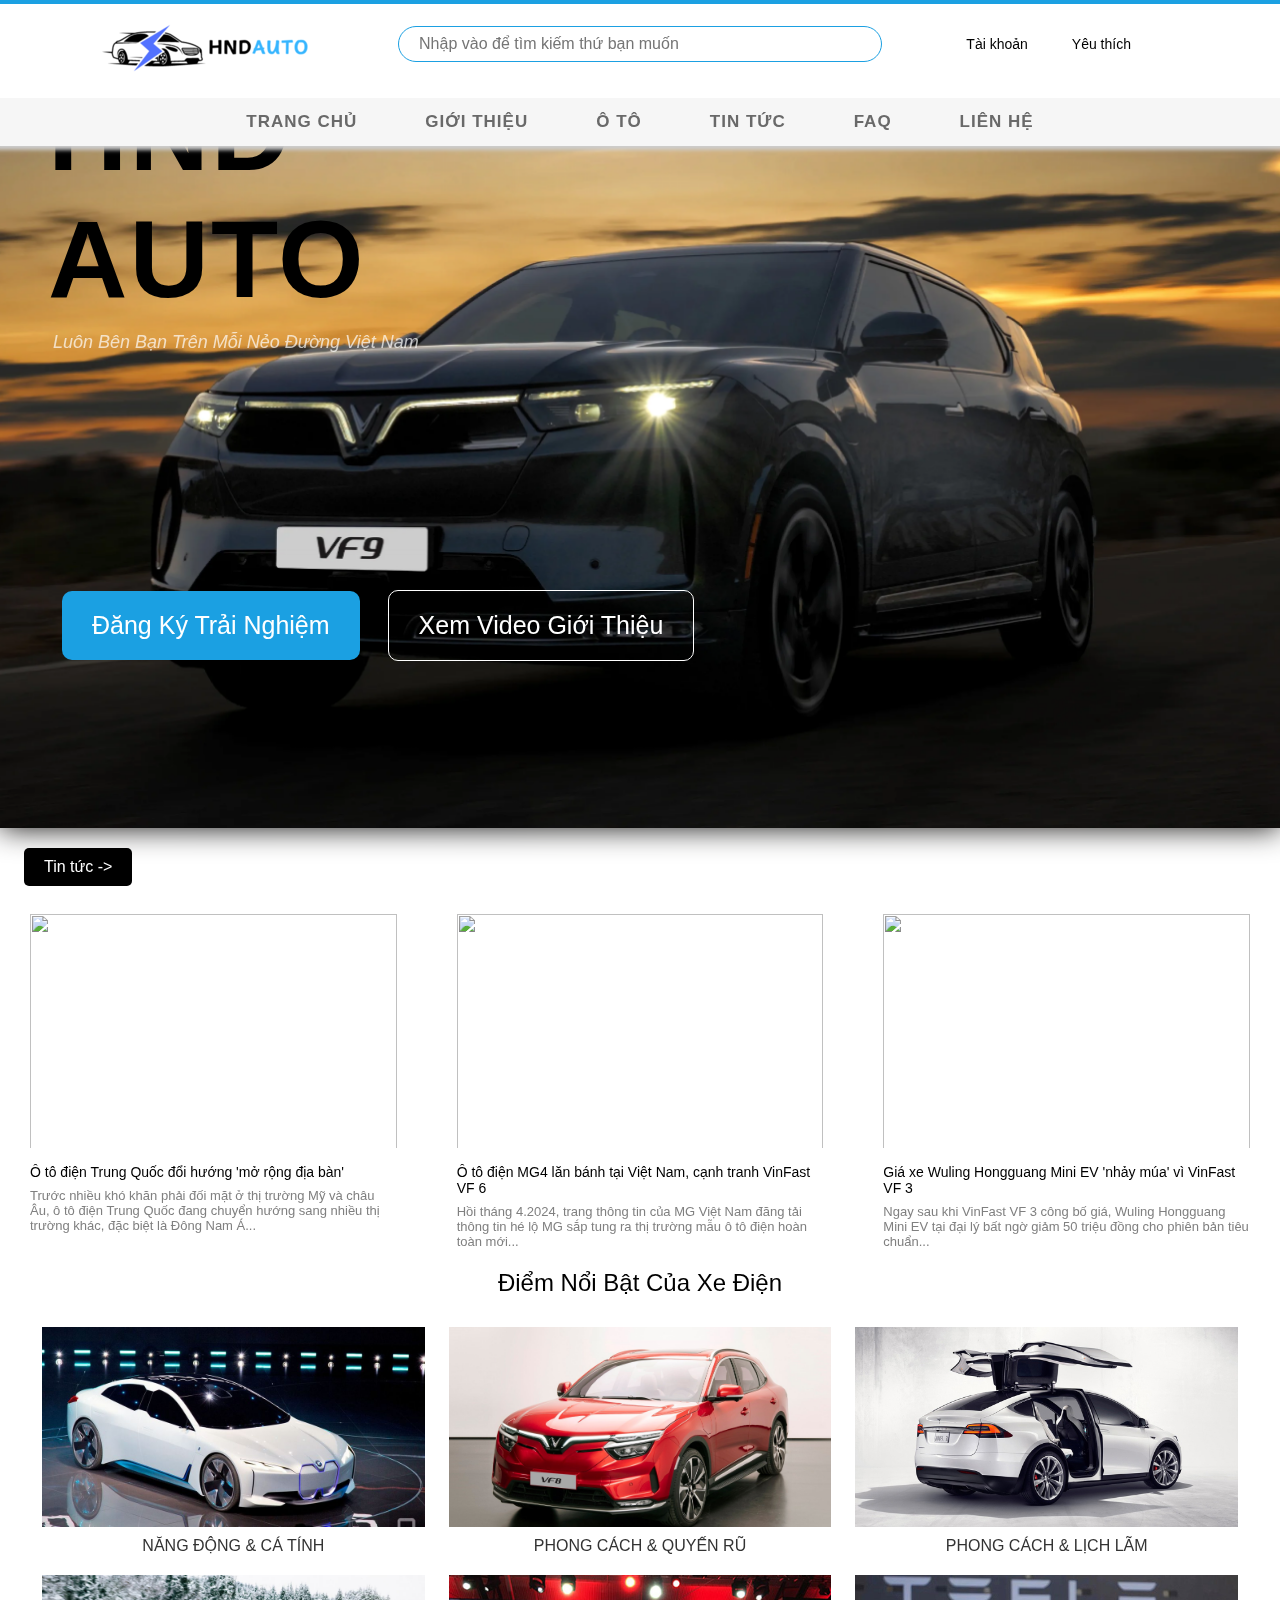
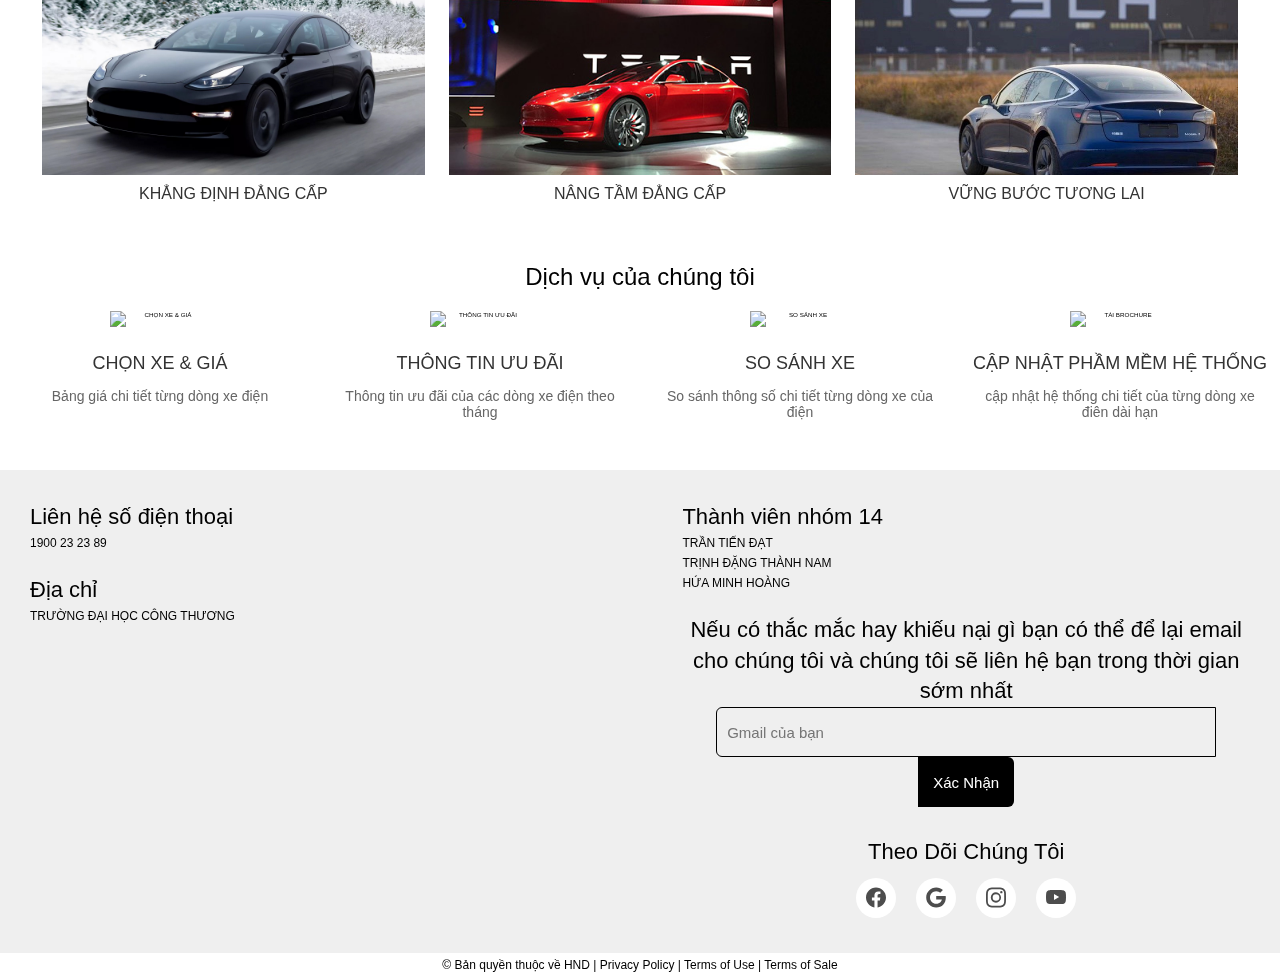
==== commit b3e932ad: "up trang car" ====
--- a/index.html
+++ b/index.html
@@ -504,7 +504,6 @@
                     <a href="#" rel="nofollow">Terms of Sale</a>
                 </p>
             </div>
-
         </div>
         <script type="text/javascript" src="https://code.jquery.com/jquery-1.11.0.min.js"></script>
         <script type="text/javascript" src="https://code.jquery.com/jquery-migrate-1.2.1.min.js"></script>
--- a/assets/css/grid.css
+++ b/assets/css/grid.css
@@ -5,7 +5,7 @@
 }
 
 .grid.wide {
-    max-width: 1200px;
+    max-width: 1500px;
     margin: 0 auto;
 }
 
--- a/assets/css/style.css
+++ b/assets/css/style.css
@@ -429,6 +429,7 @@
 
 /*=============== Footer =============== */
 #footer {
+    margin-top: 30px;
     width: 100%;
     background-color: #efefef;
     display: flex;
@@ -443,7 +444,7 @@
     display: flex;
     justify-content: space-between;
     box-sizing: border-box;
-    padding: 18px 0;
+    padding: 10px 30px;
 }
 
 .footer-left,
@@ -836,6 +837,50 @@
     color: #666;
 }
 
+/* submit */
+
+.input-group {
+    margin: 0 auto;
+}
+
+.input {
+    min-height: 50px;
+    width: 500px;
+    padding: 0 1rem;
+    color: #fff;
+    font-size: 15px;
+    border: 1px solid #000;
+    border-radius: 6px 0 0 6px;
+    background-color: transparent;
+}
+
+.button--submit {
+    min-height: 50px;
+    padding: .5em 1em;
+    border: none;
+    border-radius: 0 6px 6px 0;
+    background-color: #000;
+    color: #fff;
+    font-size: 15px;
+    cursor: pointer;
+    transition: background-color .3s ease-in-out;
+}
+
+.button--submit:hover {
+    background-color: var(--primary-color);
+}
+
+.input:focus,
+.input:focus-visible {
+    border-color: var(--primary-color);
+    outline: none;
+}
+
+.content-slider__item-img>img,
+.content-slider__item>img{
+    object-fit: cover;
+}
+
 @media only screen and (max-width: 768px) {
     .image-text-box {
         margin-bottom: 15px;
--- a/assets/css/homepage.css
+++ b/assets/css/homepage.css
@@ -167,41 +167,3 @@
     transform: rotate(180deg);
 }
 
-/* submit */
-
-.input-group {
-    margin: 0 auto;
-}
-
-.input {
-    min-height: 50px;
-    width: 500px;
-    padding: 0 1rem;
-    color: #fff;
-    font-size: 15px;
-    border: 1px solid #000;
-    border-radius: 6px 0 0 6px;
-    background-color: transparent;
-}
-
-.button--submit {
-    min-height: 50px;
-    padding: .5em 1em;
-    border: none;
-    border-radius: 0 6px 6px 0;
-    background-color: #000;
-    color: #fff;
-    font-size: 15px;
-    cursor: pointer;
-    transition: background-color .3s ease-in-out;
-}
-
-.button--submit:hover {
-    background-color: var(--primary-color);
-}
-
-.input:focus,
-.input:focus-visible {
-    border-color: var(--primary-color);
-    outline: none;
-}--- a/assets/css/responsive.css
+++ b/assets/css/responsive.css
@@ -179,6 +179,10 @@
         right: 20px;
     }
 
+    .car-item>img{
+        object-fit: cover;
+    }
+
     .car-item {
         max-width: 250px;
     }
@@ -202,6 +206,10 @@
         max-width: fit-content;
     }
 
+    /* nút chuyển trong car */
+    .radio-inputs{
+        max-width: 600px;
+    }
 }
 
 /* Mobile */
@@ -212,18 +220,22 @@
     }
 
     .logo-link {
-        max-width: 35%;
+        max-width: 50%;
     }
 
     #header-mobile .hamburger {
         margin-right: 0;
+    }
+
+    .car-item {
+        min-width: 350px;
     }
 
     .footer-container {
         flex-direction: column;
         align-items: center;
-        padding-left: 8px;
-        padding-right: 8px;
+        padding-left: 10px;
+        padding-right: 10px;
     }
 
     .footer-left,
@@ -251,6 +263,12 @@
     .content-top__btn--transparent {
         font-size: 1.5rem;
         padding: 10px 15px;
+    }
+
+    /* nút chuyển trong trang xe */
+    .radio-inputs{
+        font-size: 1.5rem;
+        max-width: 400px;
     }
 }
 
@@ -270,4 +288,7 @@
         font-size: 1.4rem;
     }
 
+    .car-item {
+        max-width: 250px;
+    }
 }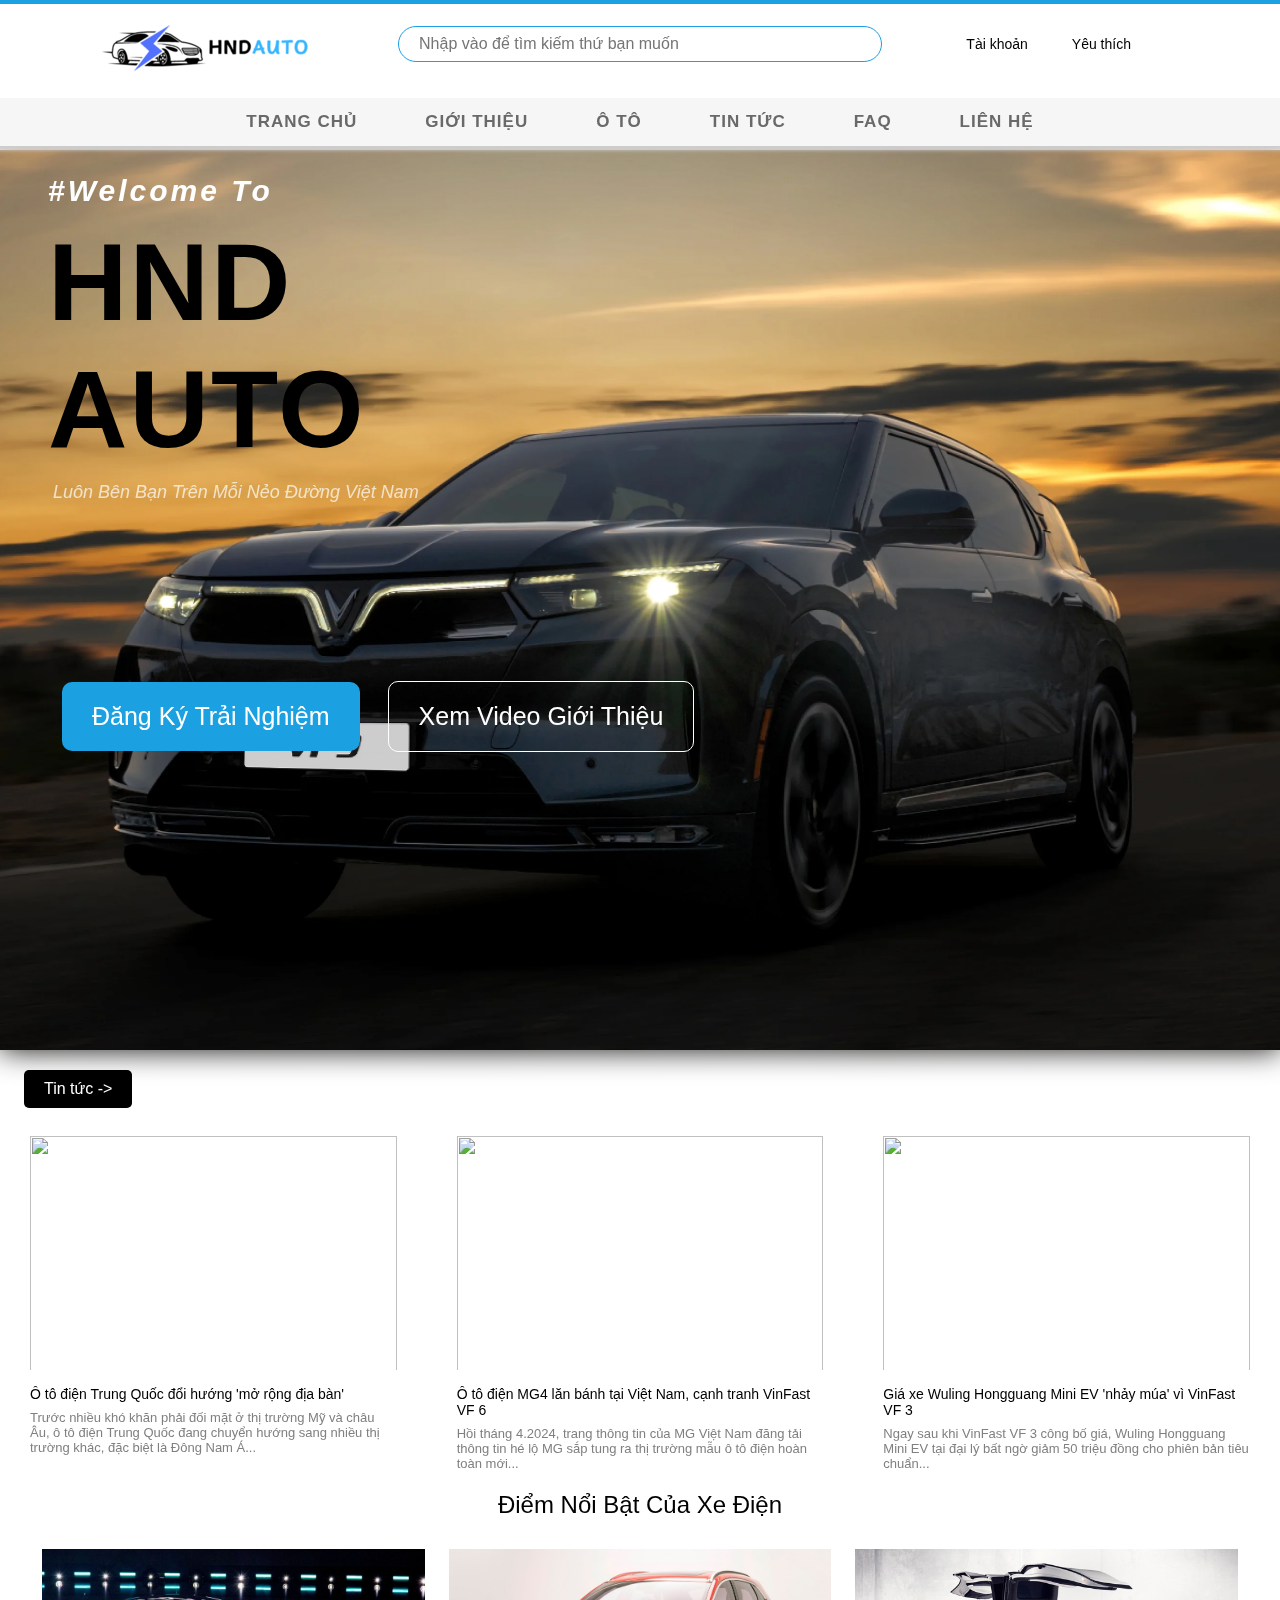
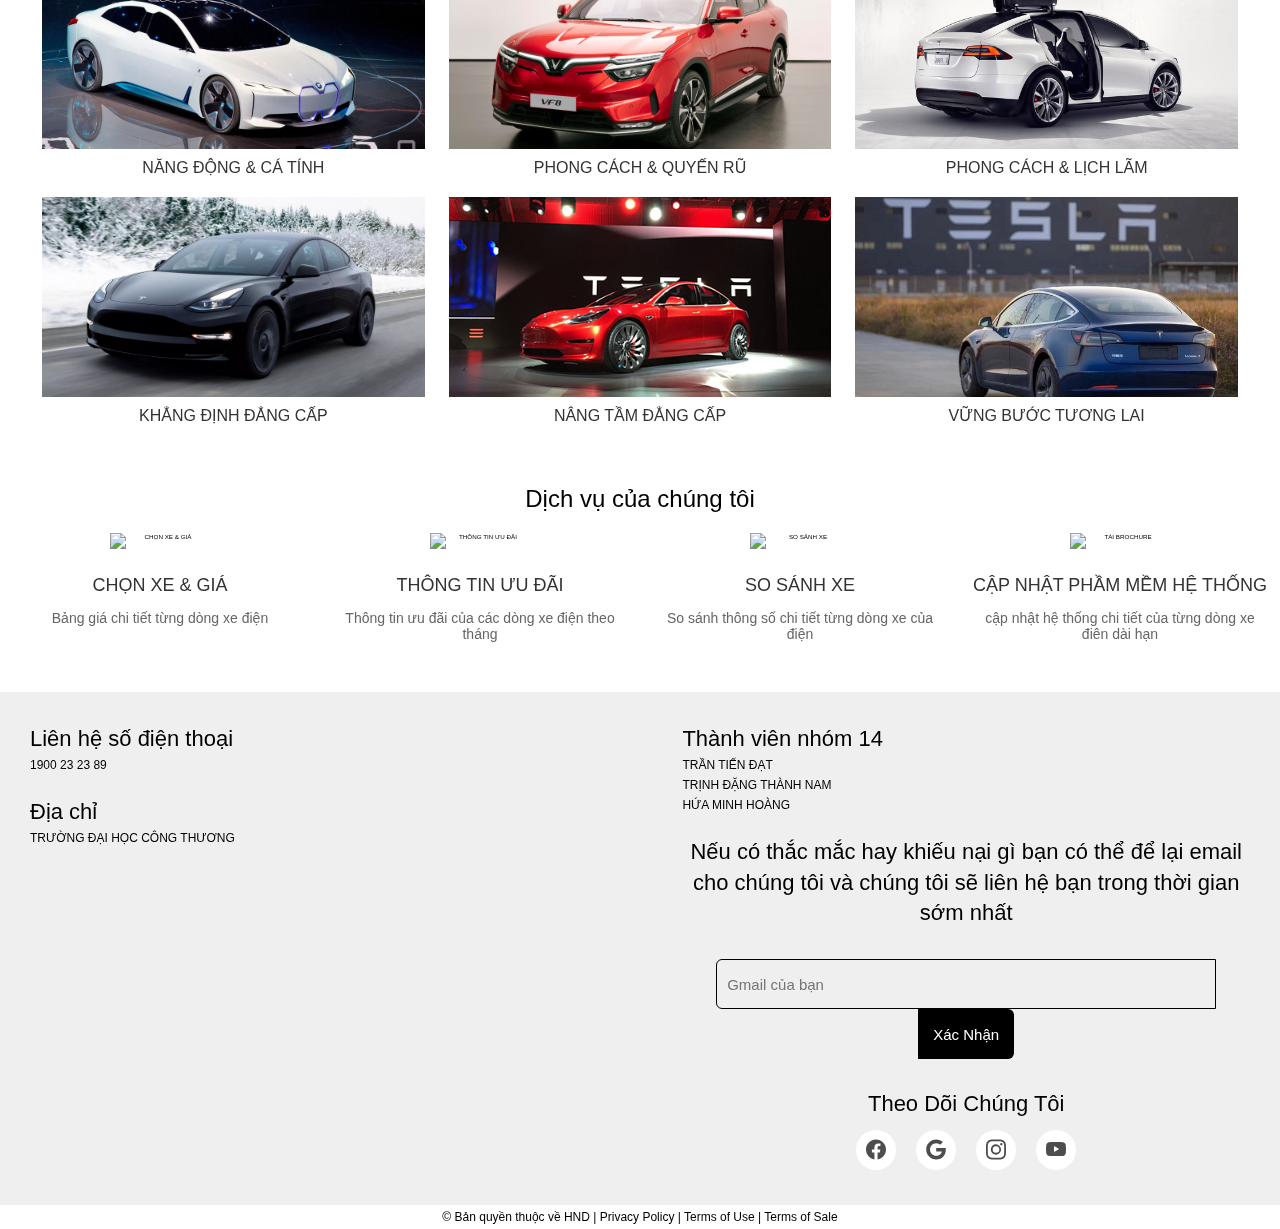
==== commit 6bbf52a1: "update footer logo ,fix bog" ====
--- a/index.html
+++ b/index.html
@@ -98,164 +98,161 @@
                     </div>
                 </nav>
             </header>
-
-            <!-- Header -->
-            <header id="header">
-                <div class="row header-top">
-                    <div class="col center logo l-3 m-6 s-12 full-h">
-                        <a href="./index.html" class="center logo-link full-h">
-                            <img src="./assets/imgs/logo/HND.png" alt="logo" class="logo-img full-h" />
-                        </a>
-                    </div>
-                    <div class="col l-5">
-                        <div class="search-box center center-m">
-                            <input type="text" placeholder="Nhập vào để tìm kiếm thứ bạn muốn" class="search-input" />
-                            <button class="search-btn center">
-                                <i class="fa-solid fa-magnifying-glass"></i>
-                            </button>
-                        </div>
-                    </div>
-                    <div class="col logo l-3 m-6 s-12 account-and-cart center">
-                        <div class="account-box">
-                            <a href="./assets/pages/account.html" class="account-link center">
-                                <i class="fa-solid fa-user"></i>
-                                <span>Tài khoản</span>
-                            </a>
-                            <ul class="account-tool">
-                                <li class="account-tool__item center">
-                                    <a href="./assets/pages/account_signin.html" class="account-tool__item-link">Đăng
-                                        Nhập</a>
-                                </li>
-                                <li class="account-tool__item center">
-                                    <a href="./assets/pages/account_signup.html" class="account-tool__item-link">Đăng Ký</a>
-                                </li>
-                            </ul>
-                        </div>
-                        <div class="favorite-box">
-                            <i class="fa-solid fa-heart fa-beat"><span class="status">0</span></i>
-                            <span>Yêu thích</span>
-                            <div class="favorite-info">
-                                <span class="favorite-infor__title">
-                                    Những ô tô yêu thích (<span class="favorite-info__status">0</span>)
-                                </span>
-                                <div class="favorite-list">
-                                    <i class="fa-solid fa-heart favorite-info__no-cart-icon fa-beat"></i>
-                                    <span class="favorite-info__no-cart-title">Hiện chưa có ô tô yêu thích, hãy thêm
-                                        ngay nhé!</span>
-                                </div>
-                            </div>
-                        </div>
-                        <div class="cart-box">
-                            <a href="./assets/pages/cart.html" class="cart-link center">
-                                <i class="fa-solid fa-cart-shopping fa-bounce">
-                                    <span class="status">0</span>
-                                </i>
-                            </a>
-                        </div>
-                    </div>
-                </div>
-                <div class="row navbar center">
-                    <div class="navbar-list center">
-                        <div data-page="trang-chu" class="navbar-item">
-                            <a class="navbar-item__link" data-link="homepage" href="./index.html">
-                                Trang chủ
-                            </a>
-                        </div>
-                        <div data-page="gioi-thieu" class="navbar-item">
-                            <a class="navbar-item__link" data-link="gioiThieu" href="./assets/pages/gioiThieu.html">
-                                Giới thiệu
-                            </a>
-                        </div>
-                        <div data-page="xe-dien" class="navbar-item">
-                            <a class="navbar-item__link" data-link="carsPage" href="./assets/pages/carsPage.html">
-                                Ô tô
-                                <i class="fa-solid fa-angle-down"></i>
-                            </a>
-                            <div class="navbar-item__sublist-box">
-                                <ul class="navbar-item__sublist">
-                                    <li class="navbar-item__sublist-item">
-                                        <a href="#" class="navbar-item__sublist-item-link">Vinfast</a>
-                                        <ul class="navbar-item__sublist-item__list">
-                                            <li class="navbar-item__sublist-item__item">
-                                                <a href="#" class="navbar-item__sublist-item__link">
-                                                    VF 3
-                                                </a>
-                                            </li>
-                                            <li class="navbar-item__sublist-item__item">
-                                                <a href="#" class="navbar-item__sublist-item__link">
-                                                    VF 5
-                                                </a>
-                                            </li>
-                                            <li class="navbar-item__sublist-item__item">
-                                                <a href="#" class="navbar-item__sublist-item__link">
-                                                    VF 6
-                                                </a>
-                                            </li>
-                                        </ul>
+            <div class="home_backgound">
+                <header id="header">
+                    <div class="row header-top">
+                        <div class="col center logo l-3 m-6 s-12 full-h">
+                            <a href="./index.html" class="center logo-link full-h">
+                                <img src="./assets/imgs/logo/HND.png" alt="logo" class="logo-img full-h" />
+                            </a>
+                        </div>
+                        <div class="col l-5">
+                            <div class="search-box center center-m">
+                                <input type="text" placeholder="Nhập vào để tìm kiếm thứ bạn muốn" class="search-input" />
+                                <button class="search-btn center">
+                                    <i class="fa-solid fa-magnifying-glass"></i>
+                                </button>
+                            </div>
+                        </div>
+                        <div class="col logo l-3 m-6 s-12 account-and-cart center">
+                            <div class="account-box">
+                                <a href="./assets/pages/account.html" class="account-link center">
+                                    <i class="fa-solid fa-user"></i>
+                                    <span>Tài khoản</span>
+                                </a>
+                                <ul class="account-tool">
+                                    <li class="account-tool__item center">
+                                        <a href="./assets/pages/account_signin.html" class="account-tool__item-link">Đăng
+                                            Nhập</a>
                                     </li>
-                                    <li class="navbar-item__sublist-item">
-                                        <a href="#" class="navbar-item__sublist-item-link">Tesla</a>
-                                        <ul class="navbar-item__sublist-item__list">
-                                            <li class="navbar-item__sublist-item__item">
-                                                <a href="#" class="navbar-item__sublist-item__link">
-                                                    Model S
-                                                </a>
-                                            </li>
-                                            <li class="navbar-item__sublist-item__item">
-                                                <a href="#" class="navbar-item__sublist-item__link">
-                                                    Model 3
-                                                </a>
-                                            </li>
-                                            <li class="navbar-item__sublist-item__item">
-                                                <a href="#" class="navbar-item__sublist-item__link">
-                                                    Model X
-                                                </a>
-                                            </li>
-                                        </ul>
-                                    </li>
-                                    <li class="navbar-item__sublist-item">
-                                        <a href="#" class="navbar-item__sublist-item-link">BMW</a>
-                                        <ul class="navbar-item__sublist-item__list">
-                                            <li class="navbar-item__sublist-item__item">
-                                                <a href="#" class="navbar-item__sublist-item__link">
-                                                    i3
-                                                </a>
-                                            </li>
-                                            <li class="navbar-item__sublist-item__item">
-                                                <a href="#" class="navbar-item__sublist-item__link">
-                                                    i4
-                                                </a>
-                                            </li>
-                                            <li class="navbar-item__sublist-item__item">
-                                                <a href="#" class="navbar-item__sublist-item__link">
-                                                    iX
-                                                </a>
-                                            </li>
-                                        </ul>
+                                    <li class="account-tool__item center">
+                                        <a href="./assets/pages/account_signup.html" class="account-tool__item-link">Đăng Ký</a>
                                     </li>
                                 </ul>
                             </div>
-                        </div>
-                        <div data-page="news" class="navbar-item">
-                            <a class="navbar-item__link" data-link="tinTuc" href="./assets/pages/tinTuc.html">
-                                Tin tức
-                            </a>
-                        </div>
-                        <div data-page="faq" class="navbar-item">
-                            <a class="navbar-item__link" data-link="FAQ" href="./assets/pages/FAQ.html">
-                                FAQ
-                            </a>
-                        </div>
-                        <div data-page="contact" class="navbar-item">
-                            <a class="navbar-item__link" data-link="lienHe" href="./assets/pages/lienHe.html">
-                                Liên hệ
-                            </a>
-                        </div>
-                    </div>
-                </div>
-            </header>
-
-            <div id="content">
+                            <div class="favorite-box">
+                                <i class="fa-solid fa-heart fa-beat"><span class="status">0</span></i>
+                                <span>Yêu thích</span>
+                                <div class="favorite-info">
+                                    <span class="favorite-infor__title">
+                                        Những ô tô yêu thích (<span class="favorite-info__status">0</span>)
+                                    </span>
+                                    <div class="favorite-list">
+                                        <i class="fa-solid fa-heart favorite-info__no-cart-icon fa-beat"></i>
+                                        <span class="favorite-info__no-cart-title">Hiện chưa có ô tô yêu thích, hãy thêm
+                                            ngay nhé!</span>
+                                    </div>
+                                </div>
+                            </div>
+                            <div class="cart-box">
+                                <a href="./assets/pages/cart.html" class="cart-link center">
+                                    <i class="fa-solid fa-cart-shopping fa-bounce">
+                                        <span class="status">0</span>
+                                    </i>
+                                </a>
+                            </div>
+                        </div>
+                    </div>
+                    <div class="row navbar center">
+                        <div class="navbar-list center">
+                            <div data-page="trang-chu" class="navbar-item">
+                                <a class="navbar-item__link" data-link="homepage" href="./index.html">
+                                    Trang chủ
+                                </a>
+                            </div>
+                            <div data-page="gioi-thieu" class="navbar-item">
+                                <a class="navbar-item__link" data-link="gioiThieu" href="./assets/pages/gioiThieu.html">
+                                    Giới thiệu
+                                </a>
+                            </div>
+                            <div data-page="xe-dien" class="navbar-item">
+                                <a class="navbar-item__link" data-link="carsPage" href="./assets/pages/carsPage.html">
+                                    Ô tô
+                                    <i class="fa-solid fa-angle-down"></i>
+                                </a>
+                                <div class="navbar-item__sublist-box">
+                                    <ul class="navbar-item__sublist">
+                                        <li class="navbar-item__sublist-item">
+                                            <a href="#" class="navbar-item__sublist-item-link">Vinfast</a>
+                                            <ul class="navbar-item__sublist-item__list">
+                                                <li class="navbar-item__sublist-item__item">
+                                                    <a href="#" class="navbar-item__sublist-item__link">
+                                                        VF 3
+                                                    </a>
+                                                </li>
+                                                <li class="navbar-item__sublist-item__item">
+                                                    <a href="#" class="navbar-item__sublist-item__link">
+                                                        VF 5
+                                                    </a>
+                                                </li>
+                                                <li class="navbar-item__sublist-item__item">
+                                                    <a href="#" class="navbar-item__sublist-item__link">
+                                                        VF 6
+                                                    </a>
+                                                </li>
+                                            </ul>
+                                        </li>
+                                        <li class="navbar-item__sublist-item">
+                                            <a href="#" class="navbar-item__sublist-item-link">Tesla</a>
+                                            <ul class="navbar-item__sublist-item__list">
+                                                <li class="navbar-item__sublist-item__item">
+                                                    <a href="#" class="navbar-item__sublist-item__link">
+                                                        Model S
+                                                    </a>
+                                                </li>
+                                                <li class="navbar-item__sublist-item__item">
+                                                    <a href="#" class="navbar-item__sublist-item__link">
+                                                        Model 3
+                                                    </a>
+                                                </li>
+                                                <li class="navbar-item__sublist-item__item">
+                                                    <a href="#" class="navbar-item__sublist-item__link">
+                                                        Model X
+                                                    </a>
+                                                </li>
+                                            </ul>
+                                        </li>
+                                        <li class="navbar-item__sublist-item">
+                                            <a href="#" class="navbar-item__sublist-item-link">BMW</a>
+                                            <ul class="navbar-item__sublist-item__list">
+                                                <li class="navbar-item__sublist-item__item">
+                                                    <a href="#" class="navbar-item__sublist-item__link">
+                                                        i3
+                                                    </a>
+                                                </li>
+                                                <li class="navbar-item__sublist-item__item">
+                                                    <a href="#" class="navbar-item__sublist-item__link">
+                                                        i4
+                                                    </a>
+                                                </li>
+                                                <li class="navbar-item__sublist-item__item">
+                                                    <a href="#" class="navbar-item__sublist-item__link">
+                                                        iX
+                                                    </a>
+                                                </li>
+                                            </ul>
+                                        </li>
+                                    </ul>
+                                </div>
+                            </div>
+                            <div data-page="news" class="navbar-item">
+                                <a class="navbar-item__link" data-link="tinTuc" href="./assets/pages/tinTuc.html">
+                                    Tin tức
+                                </a>
+                            </div>
+                            <div data-page="faq" class="navbar-item">
+                                <a class="navbar-item__link" data-link="FAQ" href="./assets/pages/FAQ.html">
+                                    FAQ
+                                </a>
+                            </div>
+                            <div data-page="contact" class="navbar-item">
+                                <a class="navbar-item__link" data-link="lienHe" href="./assets/pages/lienHe.html">
+                                    Liên hệ
+                                </a>
+                            </div>
+                        </div>
+                    </div>
+                </header>
                 <div class="content-top__container">
                     <div class="content-top__subtitle">
                         <h3>#Welcome To</h3>
@@ -276,6 +273,10 @@
                         <span class="content-top__btn--transparent" id="showIntrolBtn">Xem video giới thiệu</span>
                     </div>
                 </div>
+            </div>
+            <!-- Header -->
+            <div id="content">
+
                 <div class="video-introl">
                     <div class="bg-blur"></div>
                     <button id="closeIntrolBtn">
@@ -389,7 +390,7 @@
                             <div class="content-middle__service-item col l-3 m-6 c-12">
                                 <img src="https://mazdamotors.vn/media/ibrfhewx/brochure-min.png" alt="TẢI BROCHURE">
                                 <h3 class="content-middle__service-item-title">CẬP NHẬT PHẦM MỀM HỆ THỐNG</h3>
-                                <p class="content-middle__service-item-desc">cập nhật hệ thống chi tiết của từng dòng xe điên dài hạn 
+                                <p class="content-middle__service-item-desc">cập nhật hệ thống chi tiết của từng dòng xe điên dài hạn
                                 </p>
                             </div>
                         </div>
--- a/assets/css/style.css
+++ b/assets/css/style.css
@@ -840,10 +840,11 @@
 /* submit */
 
 .input-group {
+    margin-top: 30px !important ;
     margin: 0 auto;
 }
 
-.input {
+.input { 
     min-height: 50px;
     width: 500px;
     padding: 0 1rem;
--- a/assets/css/homepage.css
+++ b/assets/css/homepage.css
@@ -1,12 +1,20 @@
+.home_backgound{
+    width: 100%;
+    height: 100vh;
+    object-fit:cover;
+}
+
 .content-top__container {
     width: 100%;
-    height: 92vh;
+    height: 100%;
     min-height: 100%;
     min-width: 100%;
+    margin-top:150px;
     padding: 24px 48px;
     background: url(../imgs/slider/desktop1.png) center / contain no-repeat;
     background-size: cover;
     position: relative;
+    object-fit:cover;
 }
 
 .content-top__container::after {
@@ -56,7 +64,7 @@
 }
 
 .content-top__btn-container {
-    margin-top: 20%;
+    margin-top: 15%;
     display: flex;
     align-items: center;
 }
--- a/assets/css/responsive.css
+++ b/assets/css/responsive.css
@@ -148,11 +148,8 @@
         background-size: cover;
         background-position: left;
         background-position-x: -400px;
-        height: 93vh;
-    }
-
-    .content-top__container {
         padding: 24px 24px;
+        margin-top: 60px;
     }
 
     .content-top__title h1 {
@@ -166,12 +163,13 @@
     .content-top__btn-container {
         margin-top: 400px;
         margin-left: 10px;
+        justify-content: center;
     }
 
     .content-top__btn,
     .content-top__btn--transparent {
-        font-size: 3rem;
-        padding: 20px 30px;
+        font-size: 2.5rem;
+        padding: 15px 25px ;
     }
 
     #closeIntrolBtn {
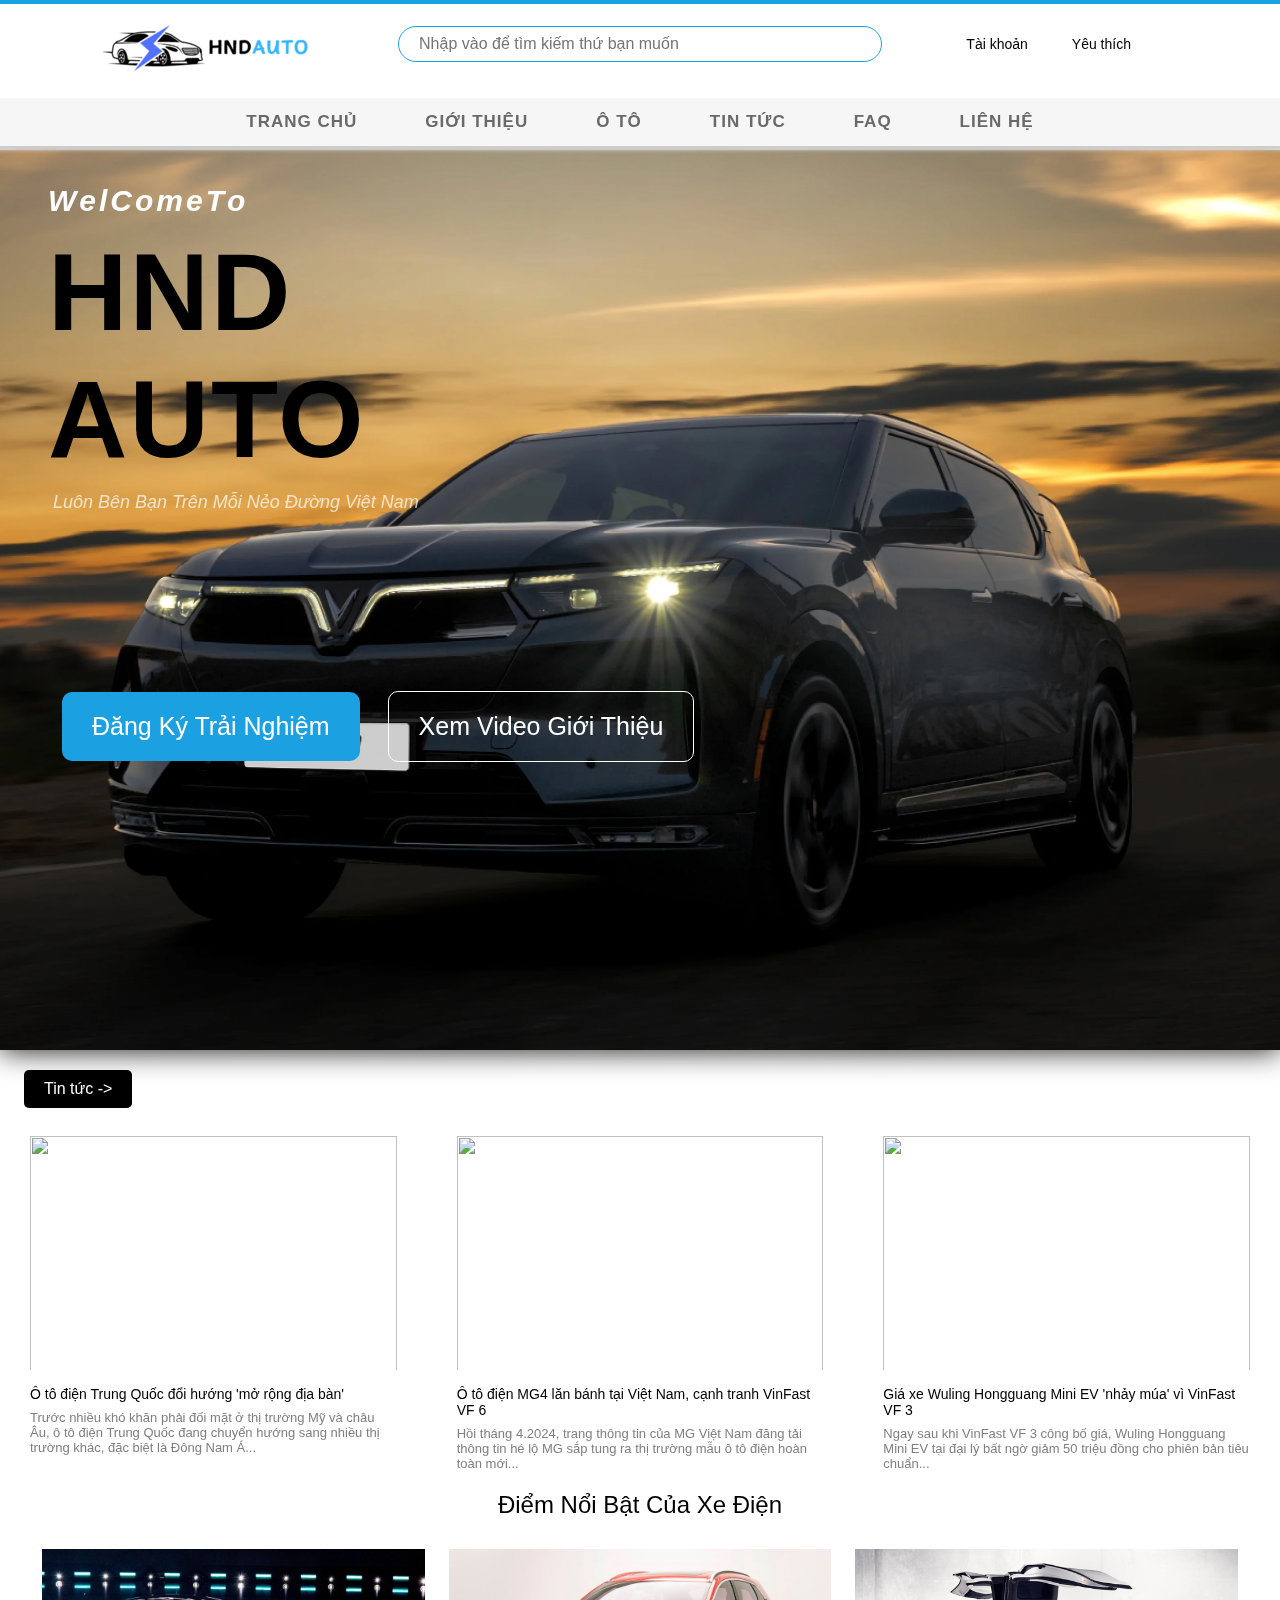
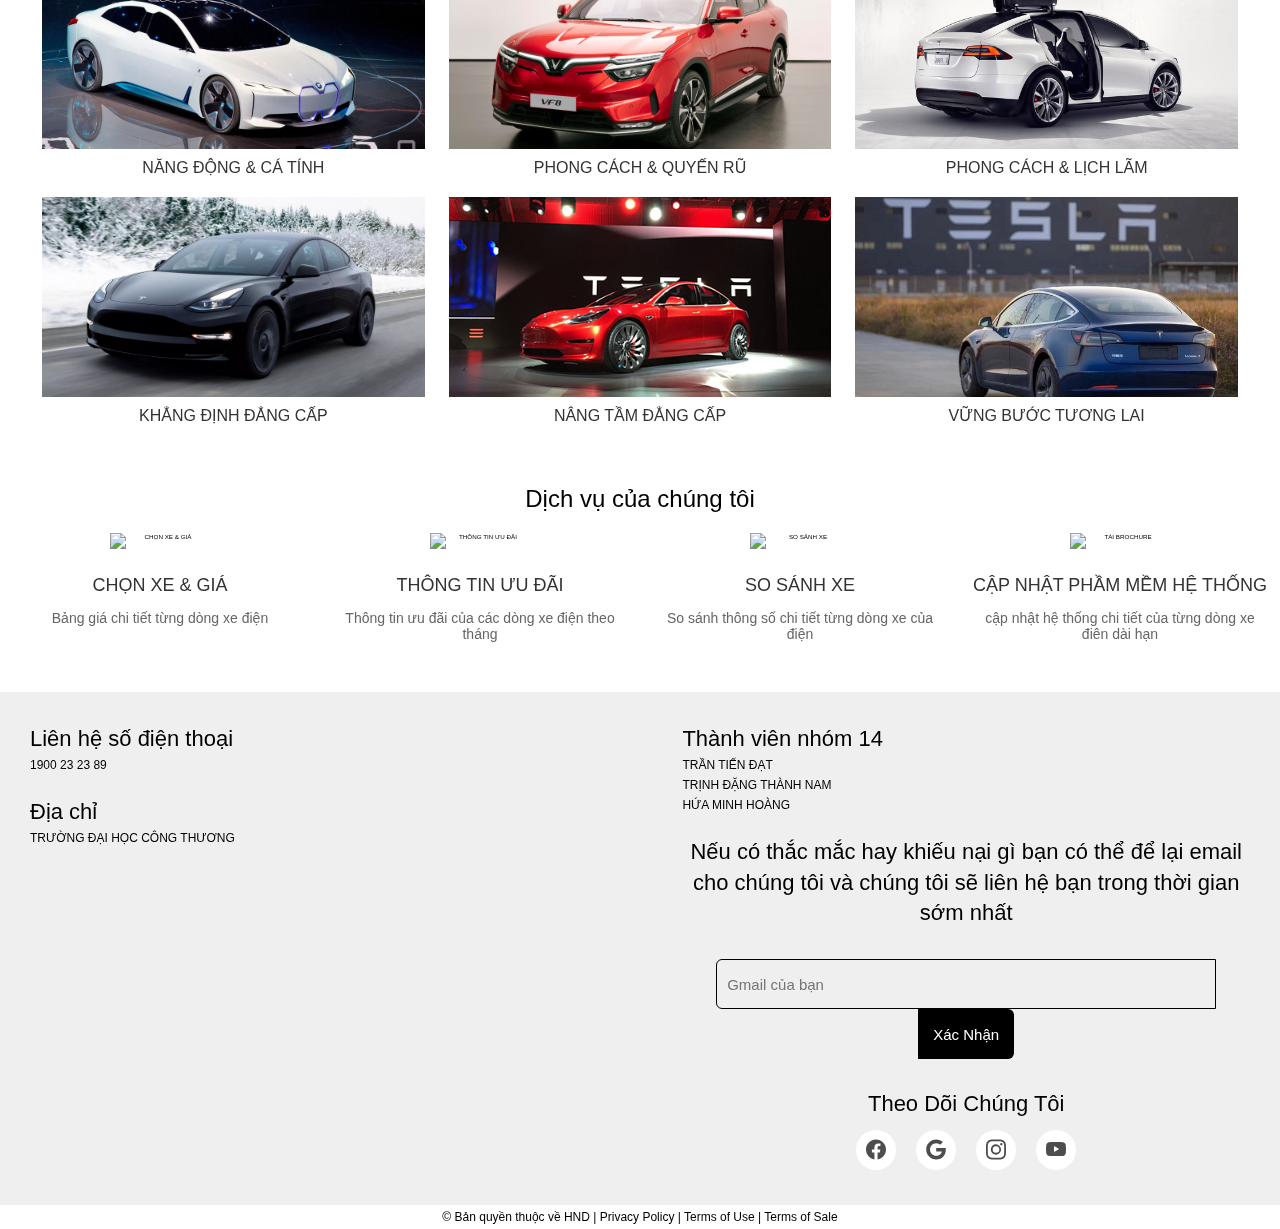
==== commit 6232d7c5: "update chữ welcome" ====
--- a/index.html
+++ b/index.html
@@ -255,7 +255,17 @@
                 </header>
                 <div class="content-top__container">
                     <div class="content-top__subtitle">
-                        <h3>#Welcome To</h3>
+                        <div class="flip-animation">
+                            <h3>W</h3>
+                            <h3>e</h3>
+                            <h3>l</h3>
+                            <h3>C</h3>
+                            <h3>o</h3>
+                            <h3>m</h3>
+                            <h3>e</h3>
+                            <h3>T</h3>
+                            <h3>o</h3>
+                          </div>
                     </div>
                     <div class="content-top__title">
                         <h1>
--- a/assets/css/homepage.css
+++ b/assets/css/homepage.css
@@ -35,6 +35,47 @@
     filter: blur(15px);
 }
 
+/* chữ welcome */
+.flip-animation {
+    display: flex;
+    transform: translate3d(0,0,0);
+  }
+  
+  .flip-animation > h3 {
+    font-size: 3rem;
+    color: #fff;
+    animation: flipping 2s infinite;
+  }
+  
+  .flip-animation > h3:nth-child(1) {
+    animation-delay: 0.2s;
+  }
+  
+  .flip-animation > h3:nth-child(2) {
+    animation-delay: 0.4s;
+  }
+  
+  .flip-animation > h3:nth-child(3) {
+    animation-delay: 0.6s;
+  }
+  
+  .flip-animation > h3:nth-child(4) {
+    animation-delay: 0.8s;
+  }
+  
+  .flip-animation > h3:nth-child(5) {
+    animation-delay: 1s;
+  }
+  
+  .flip-animation > h3:nth-child(6) {
+    animation-delay: 1.2s;
+  }
+  
+  @keyframes flipping {
+    0%, 80% {
+      transform: rotateY(360deg);
+    }
+  }
 
 .content-top__subtitle {
     font-size: 3rem;
@@ -42,6 +83,7 @@
     font-style: italic;
     color: #fff;
     font-weight: 600;
+    margin-top: 10px;
 }
 
 .content-top__title h1 {
@@ -174,4 +216,3 @@
 #closeIntrolBtn:hover {
     transform: rotate(180deg);
 }
-
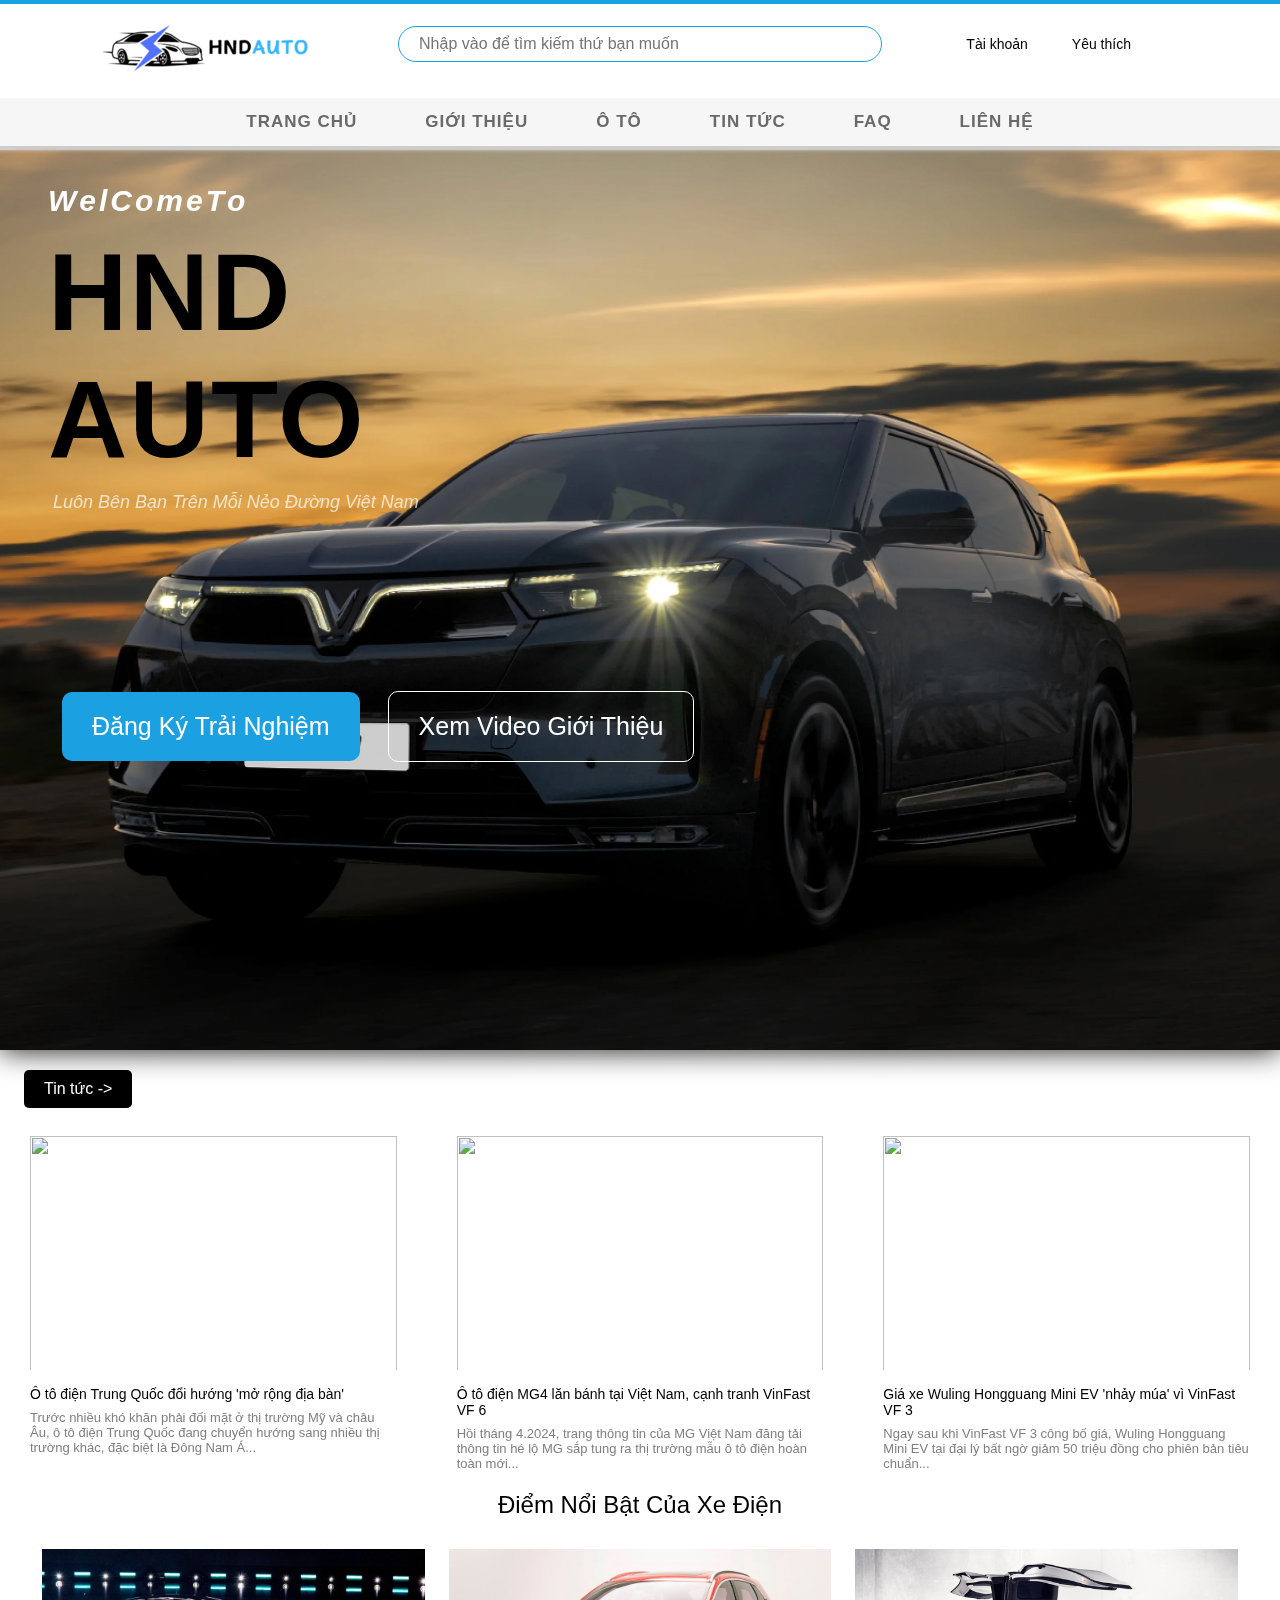
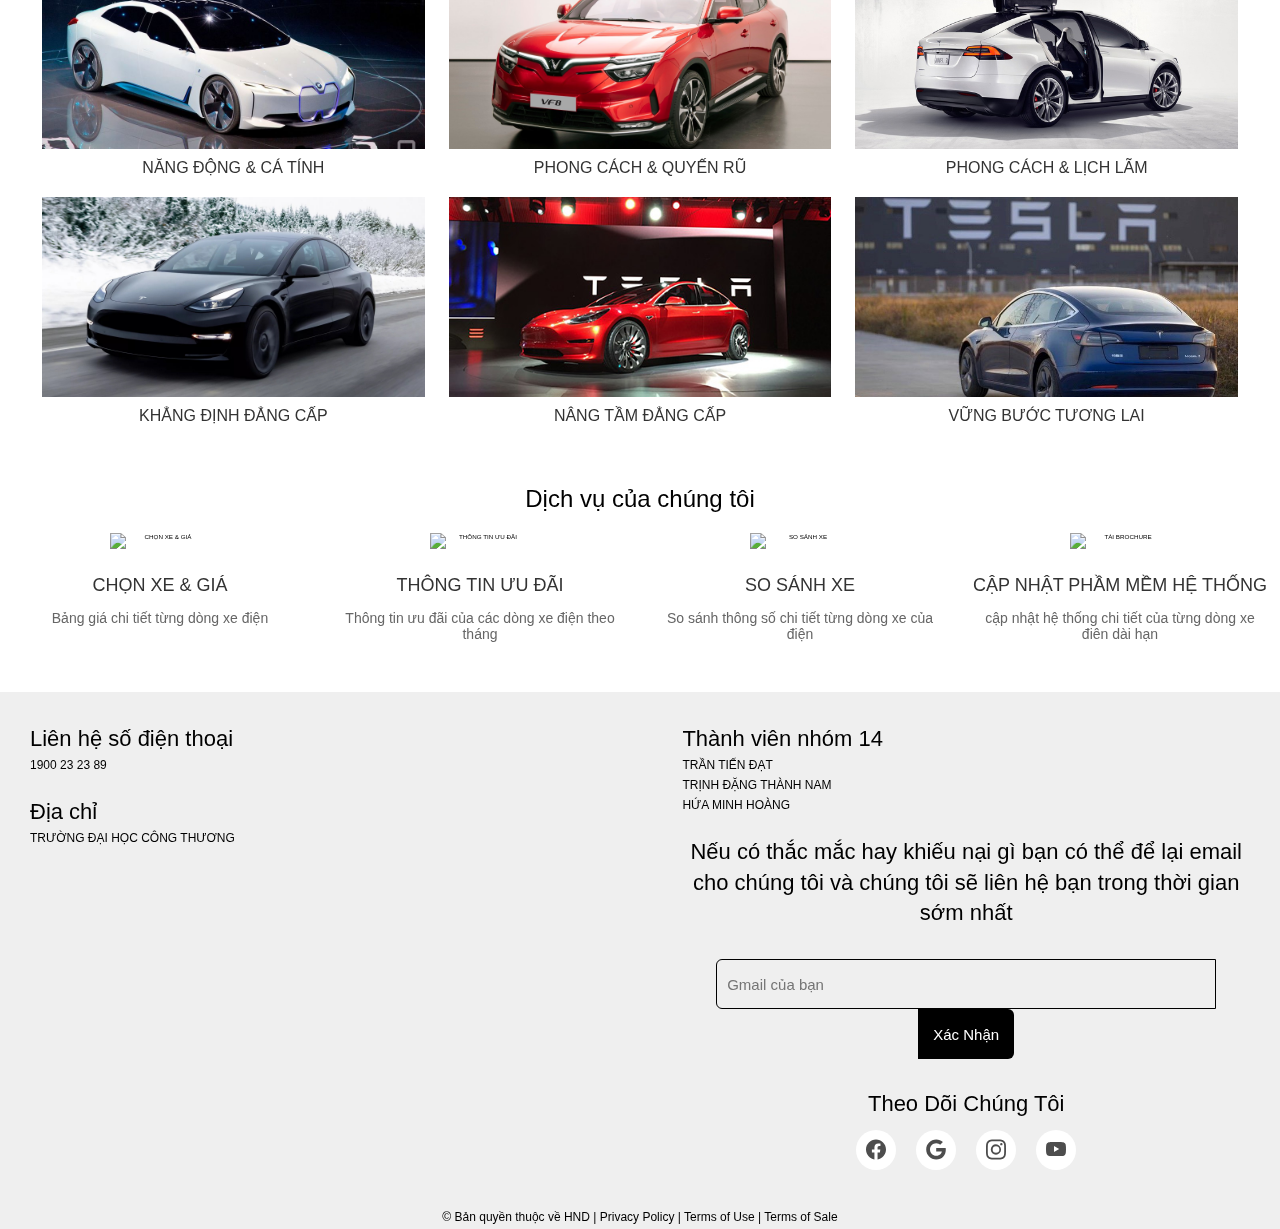
==== commit 11055a53: "update đường dẫn vào tài khoản" ====
--- a/index.html
+++ b/index.html
@@ -5,7 +5,7 @@
         <meta charset="UTF-8" />
         <meta http-equiv="X-UA-Compatible" content="IE=edge" />
         <meta name="viewport" content="width=device-width, initial-scale=1.0" />
-        <link rel="icon" type="image/x-icon" href="./assets/imgs/logo/VinFast-logo.svg">
+        <link rel="icon" type="image/x-icon" href="./assets/imgs/logo/logo-web.jpg">
         <link rel="stylesheet" href="https://cdnjs.cloudflare.com/ajax/libs/font-awesome/6.3.0/css/all.min.css" integrity="sha512-SzlrxWUlpfuzQ+pcUCosxcglQRNAq/DZjVsC0lE40xsADsfeQoEypE+enwcOiGjk/bSuGGKHEyjSoQ1zVisanQ==" crossorigin="anonymous" referrerpolicy="no-referrer" />
         <link rel="stylesheet" type="text/css" href="https://cdn.jsdelivr.net/npm/slick-carousel@1.8.1/slick/slick.css" />
         <link rel="stylesheet" href="./assets/css/reset.css" />
@@ -116,7 +116,7 @@
                         </div>
                         <div class="col logo l-3 m-6 s-12 account-and-cart center">
                             <div class="account-box">
-                                <a href="./assets/pages/account.html" class="account-link center">
+                                <a href="./assets/pages/account_signin.html" class="account-link center">
                                     <i class="fa-solid fa-user"></i>
                                     <span>Tài khoản</span>
                                 </a>
--- a/assets/css/style.css
+++ b/assets/css/style.css
@@ -665,6 +665,7 @@
     padding: 5px 0;
     text-align: center;
     font-size: 1.2rem;
+    background-color: #efefef;
 }
 
 .map {
@@ -842,13 +843,14 @@
 .input-group {
     margin-top: 30px !important ;
     margin: 0 auto;
+
 }
 
 .input { 
     min-height: 50px;
     width: 500px;
     padding: 0 1rem;
-    color: #fff;
+    color: #000;
     font-size: 15px;
     border: 1px solid #000;
     border-radius: 6px 0 0 6px;
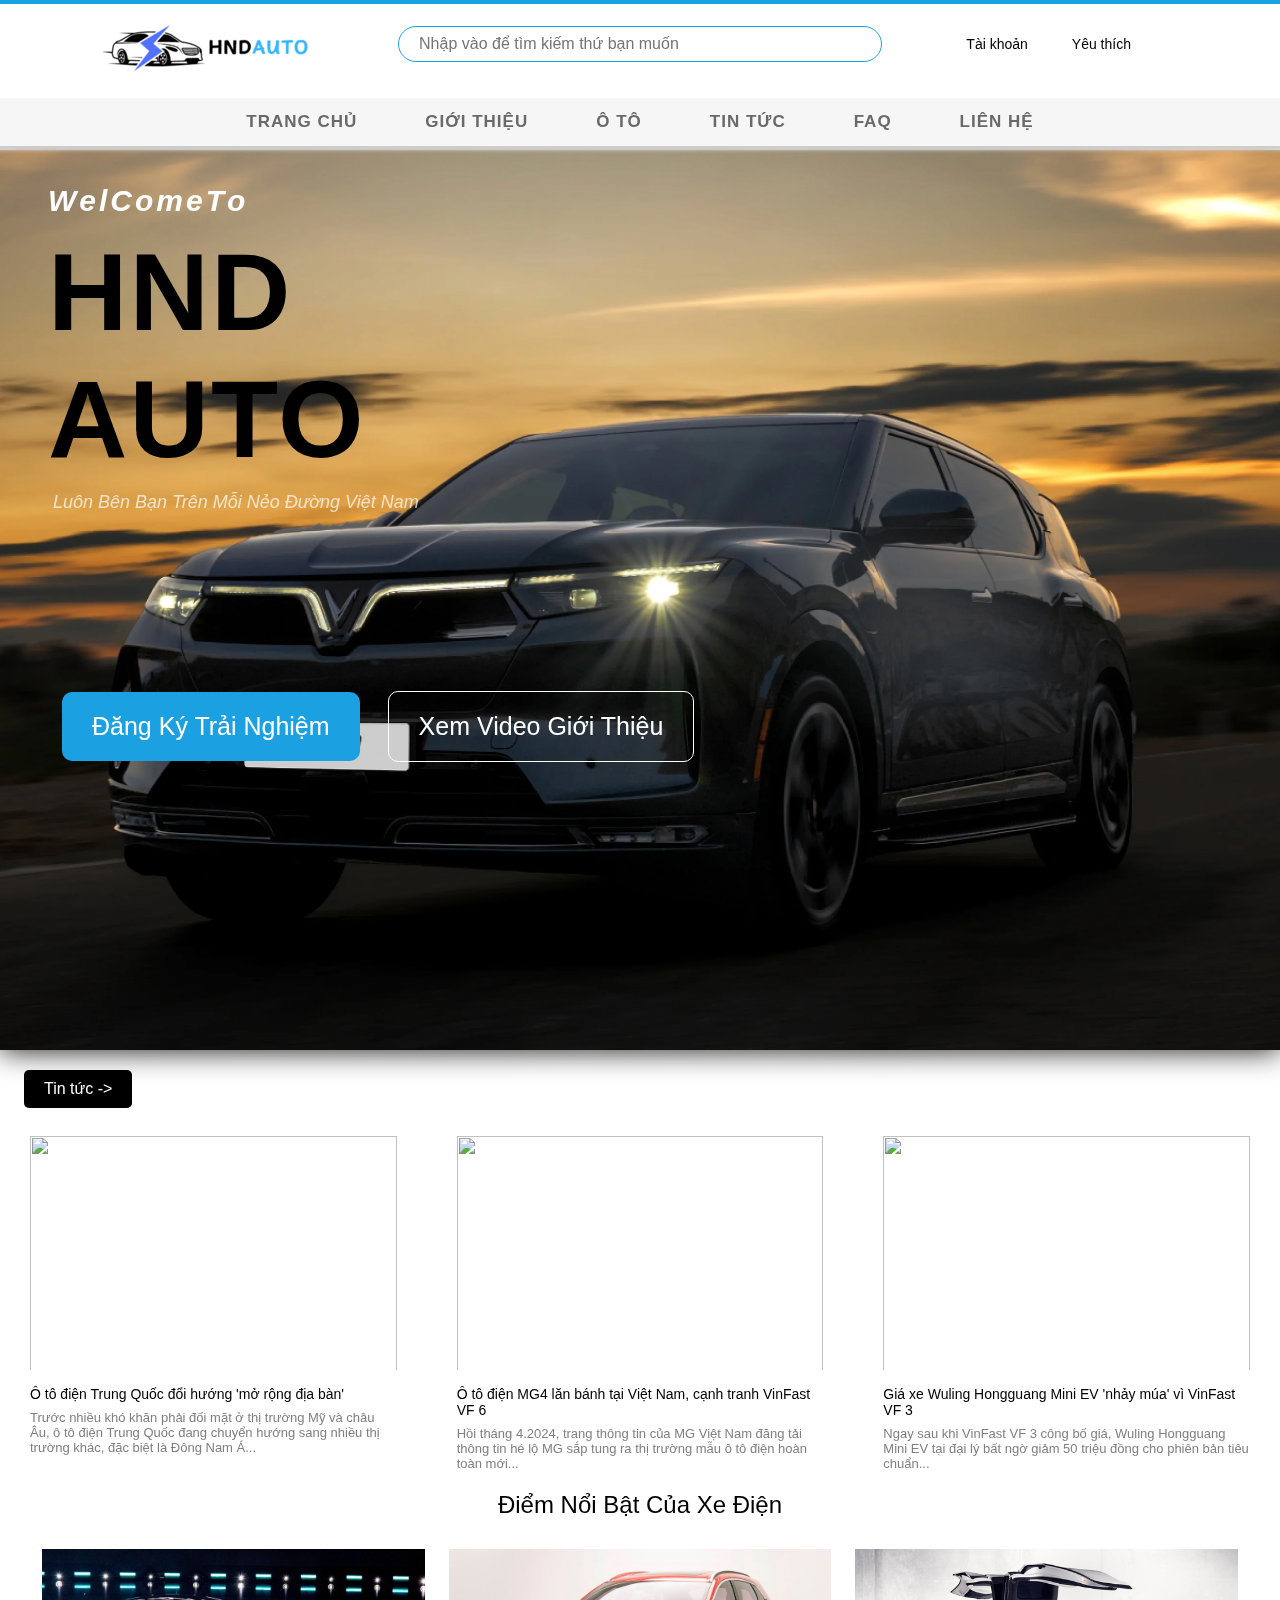
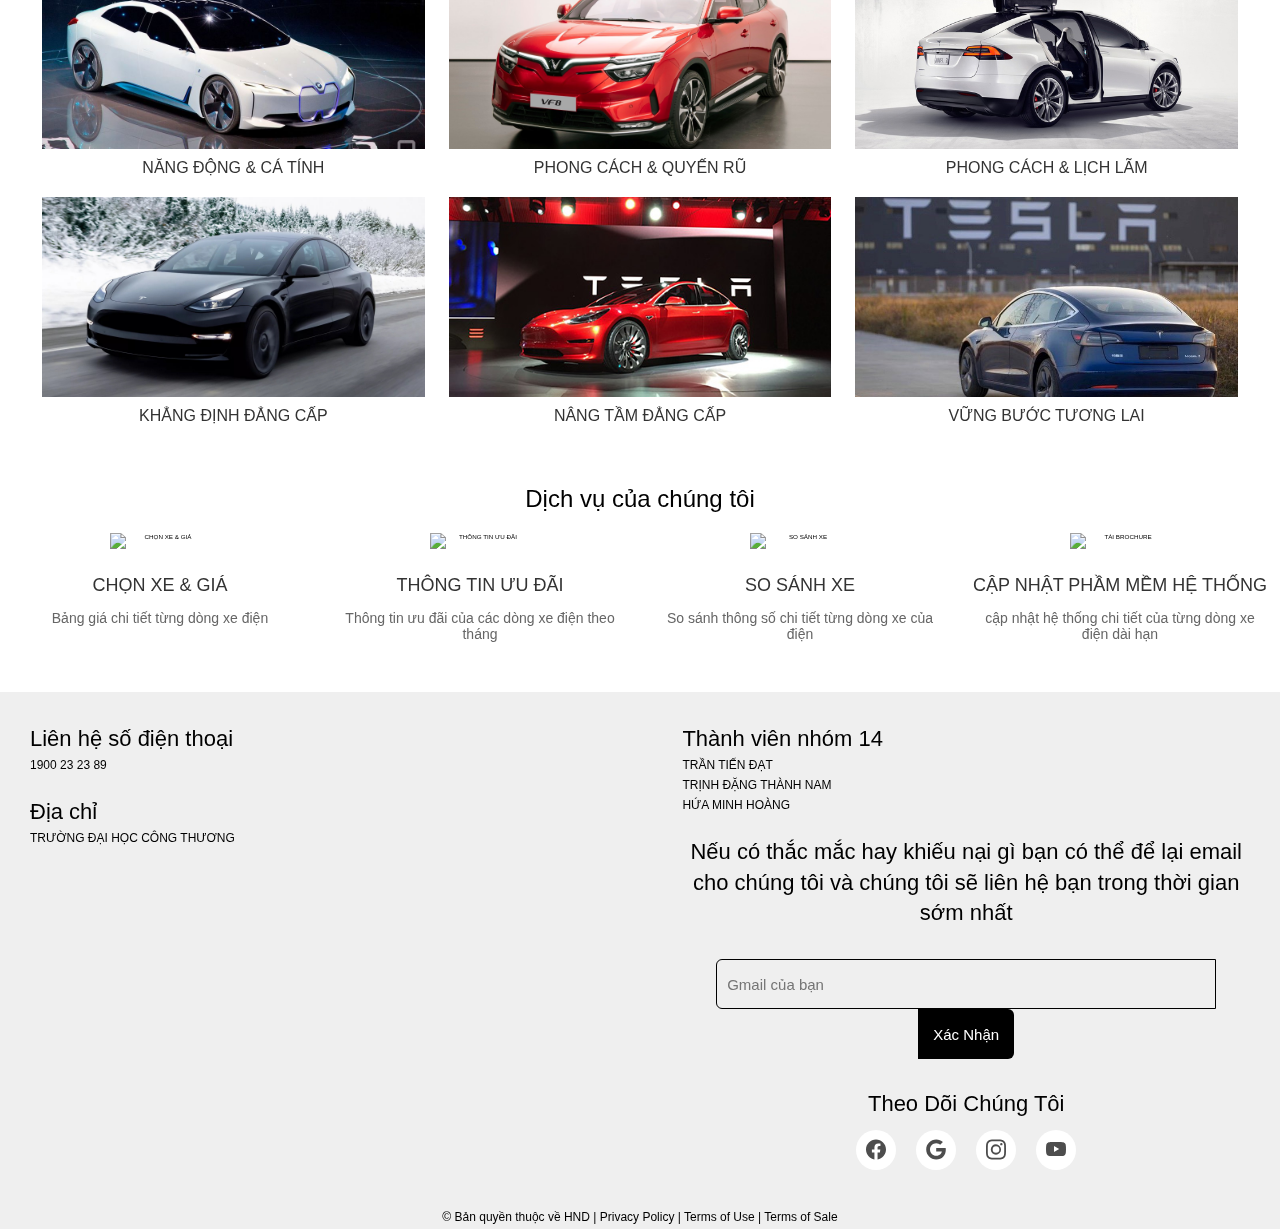
==== commit ed1da339: "update tin tức trang chủ" ====
--- a/index.html
+++ b/index.html
@@ -265,7 +265,7 @@
                             <h3>e</h3>
                             <h3>T</h3>
                             <h3>o</h3>
-                          </div>
+                        </div>
                     </div>
                     <div class="content-top__title">
                         <h1>
@@ -302,32 +302,39 @@
                 <div class="content-middle__container">
                     <div class="content-middle__news row">
                         <div class="content__news__mainpage-box col l-4 m-6 c-12">
-                            <img class="content__news__mainpage-img" src="https://images2.thanhnien.vn/zoom/736_460/528068263637045248/2024/5/18/23a-1716043561722779216629-43-0-683-1024-crop-1716043807128457269983.jpg" />
-                            <h3 class="content__news__mainpage-title">
-                                Ô tô điện Trung Quốc đổi hướng 'mở rộng địa bàn'
-                            </h3>
-                            <span class="content__news__mainpage-text">Trước nhiều khó khăn phải đối mặt ở thị trường Mỹ và
-                                châu Âu, ô tô
-                                điện Trung Quốc đang chuyển hướng sang nhiều thị trường khác, đặc biệt là Đông Nam
-                                Á...</span>
+                            <a target="_blank" href="https://thanhnien.vn/o-to-dien-trung-quoc-doi-huong-mo-rong-dia-ban-185240518201333356.htm">
+                                <img class="content__news__mainpage-img" src="https://images2.thanhnien.vn/zoom/736_460/528068263637045248/2024/5/18/23a-1716043561722779216629-43-0-683-1024-crop-1716043807128457269983.jpg" />
+                                <h3 class="content__news__mainpage-title">
+                                    Ô tô điện Trung Quốc đổi hướng 'mở rộng địa bàn'
+                                </h3>
+                                <span class="content__news__mainpage-text">Trước nhiều khó khăn phải đối mặt ở thị trường Mỹ và
+                                    châu Âu, ô tô
+                                    điện Trung Quốc đang chuyển hướng sang nhiều thị trường khác, đặc biệt là Đông Nam
+                                    Á...</span>
+                            </a>
                         </div>
                         <div class="content__news__mainpage-box col l-4 m-6 c-12">
-                            <img class="content__news__mainpage-img" src="https://images2.thanhnien.vn/thumb_w/640/528068263637045248/2024/5/16/mg4-1715824126773886792230.jpg" />
-                            <h3 class="content__news__mainpage-title">
-                                Ô tô điện MG4 lăn bánh tại Việt Nam, cạnh tranh VinFast VF 6
-                            </h3>
-                            <span class="content__news__mainpage-text">Hồi tháng 4.2024, trang thông tin của MG Việt Nam
-                                đăng tải thông
-                                tin hé lộ MG sắp tung ra thị trường mẫu ô tô điện hoàn toàn mới...</span>
+                            <a target="_blank" href="https://thanhnien.vn/o-to-dien-mg4-lan-banh-tai-viet-nam-canh-tranh-vinfast-vf-6-185240516085041877.htm">
+
+                                <img class="content__news__mainpage-img" src="https://images2.thanhnien.vn/thumb_w/640/528068263637045248/2024/5/16/mg4-1715824126773886792230.jpg" />
+                                <h3 class="content__news__mainpage-title">
+                                    Ô tô điện MG4 lăn bánh tại Việt Nam, cạnh tranh VinFast VF 6
+                                </h3>
+                                <span class="content__news__mainpage-text">Hồi tháng 4.2024, trang thông tin của MG Việt Nam
+                                    đăng tải thông
+                                    tin hé lộ MG sắp tung ra thị trường mẫu ô tô điện hoàn toàn mới...</span>
+                            </a>
                         </div>
                         <div class="content__news__mainpage-box col l-4 m-6 c-12">
-                            <img class="content__news__mainpage-img" src="https://images2.thanhnien.vn/thumb_w/640/528068263637045248/2023/6/30/wuling-mini-ev-7-16880949190071025305799.jpg" />
-                            <h3 class="content__news__mainpage-title">
-                                Giá xe Wuling Hongguang Mini EV 'nhảy múa' vì VinFast VF 3
-                            </h3>
-                            <span class="content__news__mainpage-text">Ngay sau khi VinFast VF 3 công bố giá, Wuling
-                                Hongguang Mini EV tại
-                                đại lý bất ngờ giảm 50 triệu đồng cho phiên bản tiêu chuẩn...</span>
+                            <a target="_blank" href="https://thanhnien.vn/gia-xe-wuling-hongguang-mini-ev-nhay-mua-vi-vinfast-vf-3-185240513134912026.htm#:~:text=Hi%E1%BB%87n%20t%E1%BA%A1i%2C%20m%E1%BA%ABu%20%C3%B4%20t%C3%B4,2023%20hay%202024%20nh%C6%B0%20tr%C6%B0%E1%BB%9Bc.">
+                                <img class="content__news__mainpage-img" src="https://images2.thanhnien.vn/thumb_w/640/528068263637045248/2023/6/30/wuling-mini-ev-7-16880949190071025305799.jpg" />
+                                <h3 class="content__news__mainpage-title">
+                                    Giá xe Wuling Hongguang Mini EV 'nhảy múa' vì VinFast VF 3
+                                </h3>
+                                <span class="content__news__mainpage-text">Ngay sau khi VinFast VF 3 công bố giá, Wuling
+                                    Hongguang Mini EV tại
+                                    đại lý bất ngờ giảm 50 triệu đồng cho phiên bản tiêu chuẩn...</span>
+                            </a>
                         </div>
                     </div>
                     <h2 class="content-middle__service-title">Điểm Nổi Bật Của Xe Điện</h2>
@@ -400,7 +407,7 @@
                             <div class="content-middle__service-item col l-3 m-6 c-12">
                                 <img src="https://mazdamotors.vn/media/ibrfhewx/brochure-min.png" alt="TẢI BROCHURE">
                                 <h3 class="content-middle__service-item-title">CẬP NHẬT PHẦM MỀM HỆ THỐNG</h3>
-                                <p class="content-middle__service-item-desc">cập nhật hệ thống chi tiết của từng dòng xe điên dài hạn
+                                <p class="content-middle__service-item-desc">cập nhật hệ thống chi tiết của từng dòng xe điện dài hạn
                                 </p>
                             </div>
                         </div>
